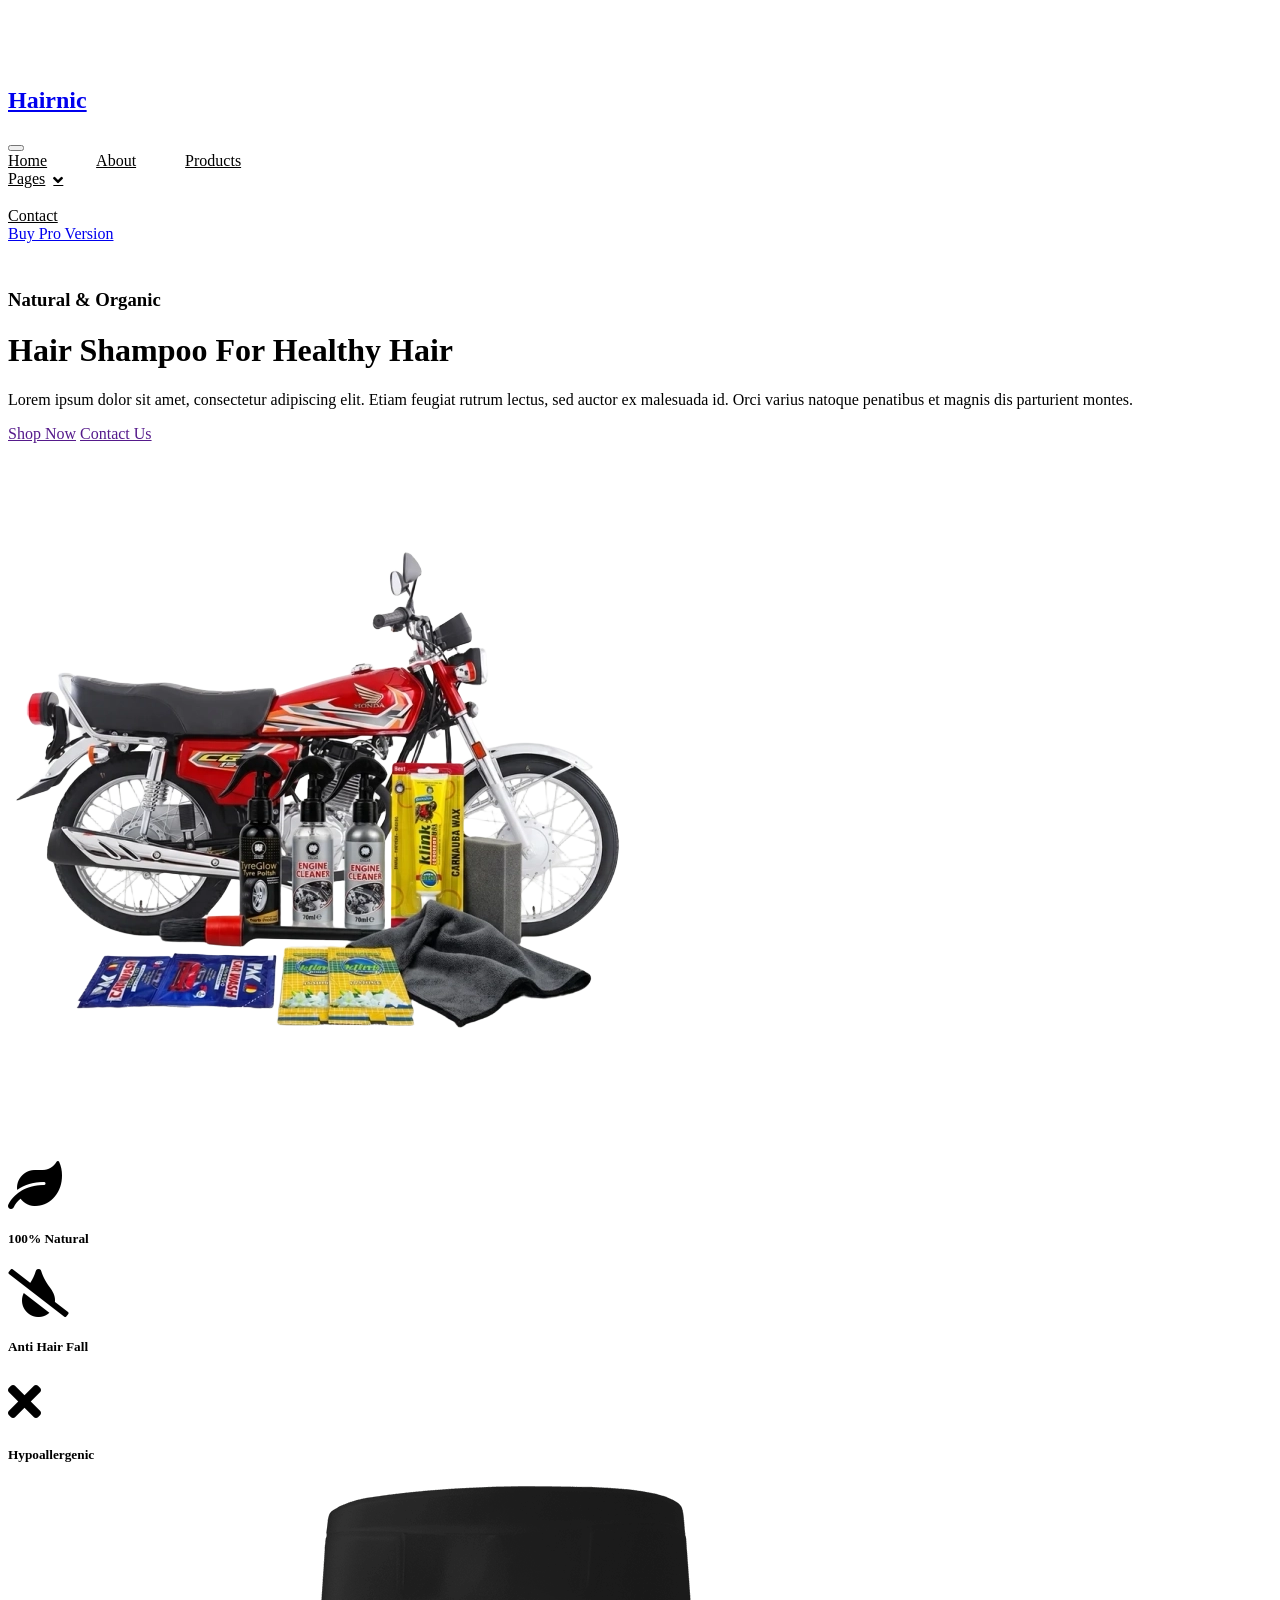
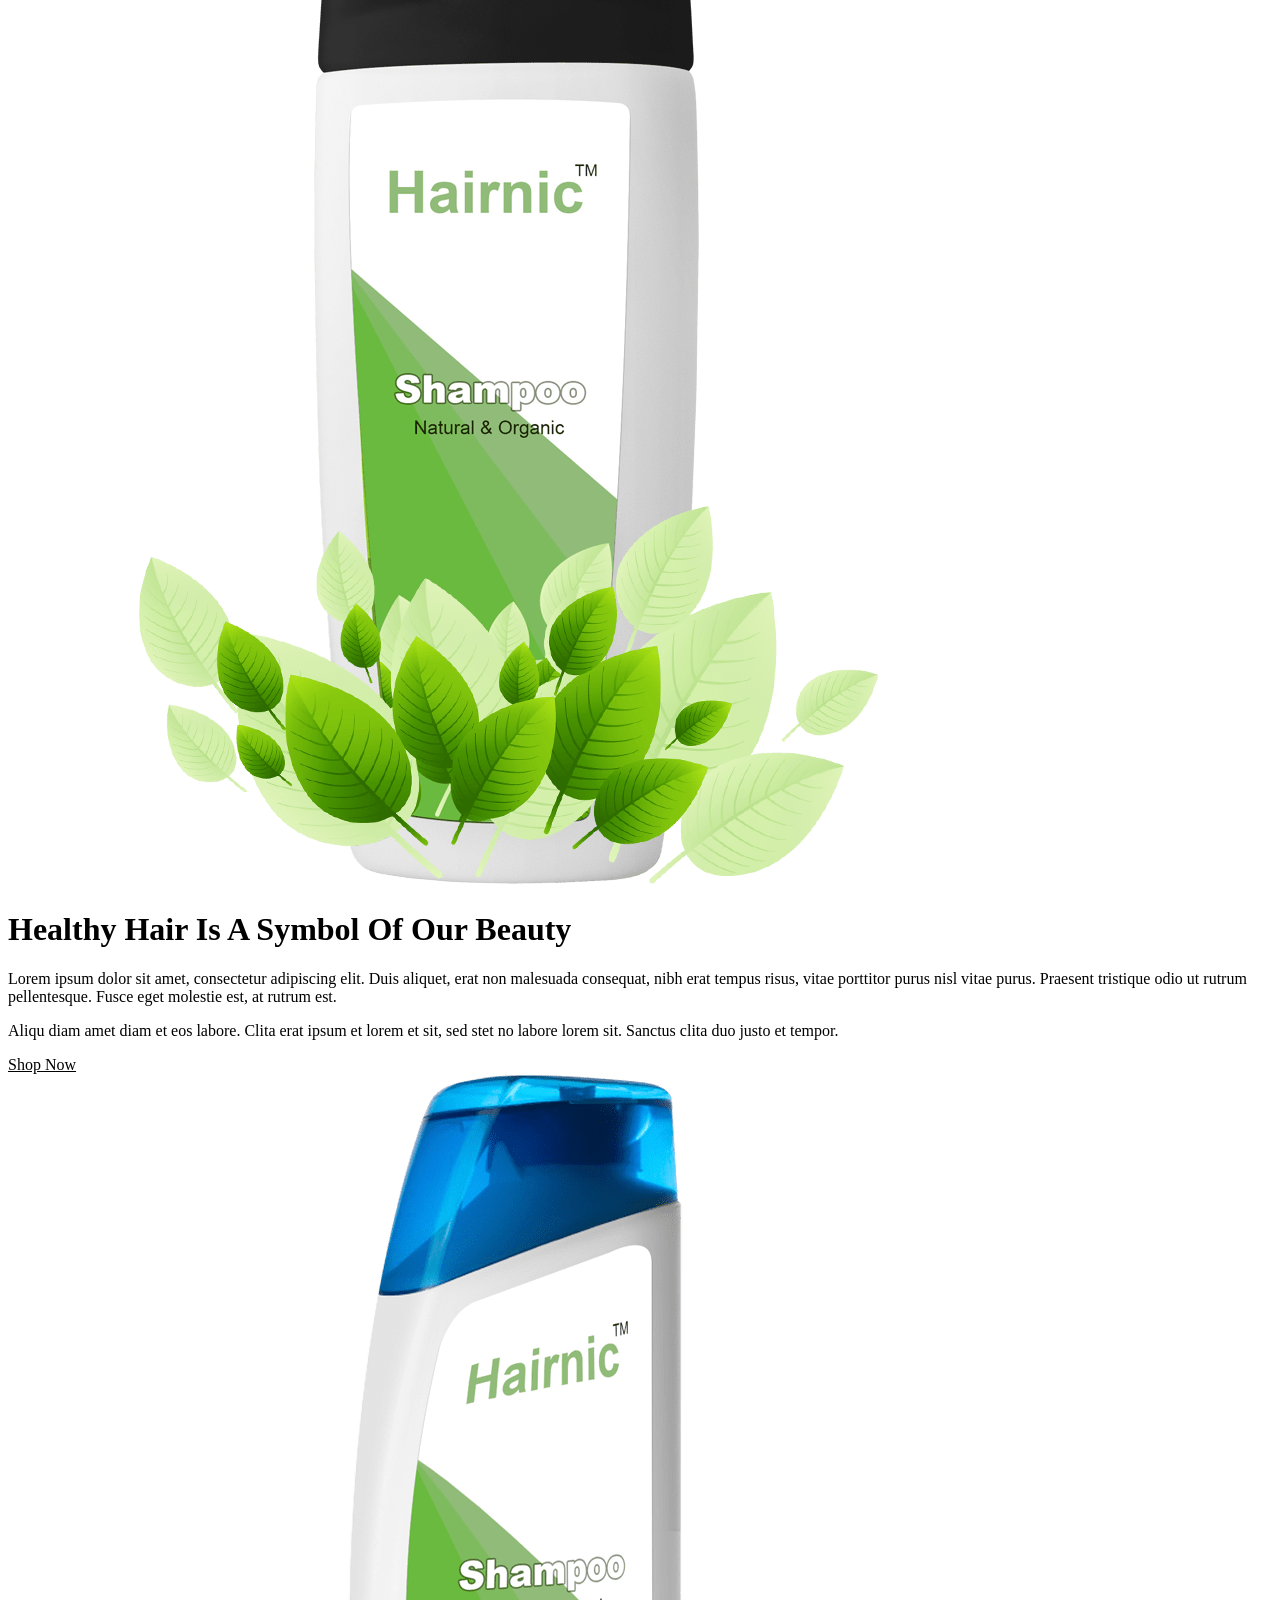
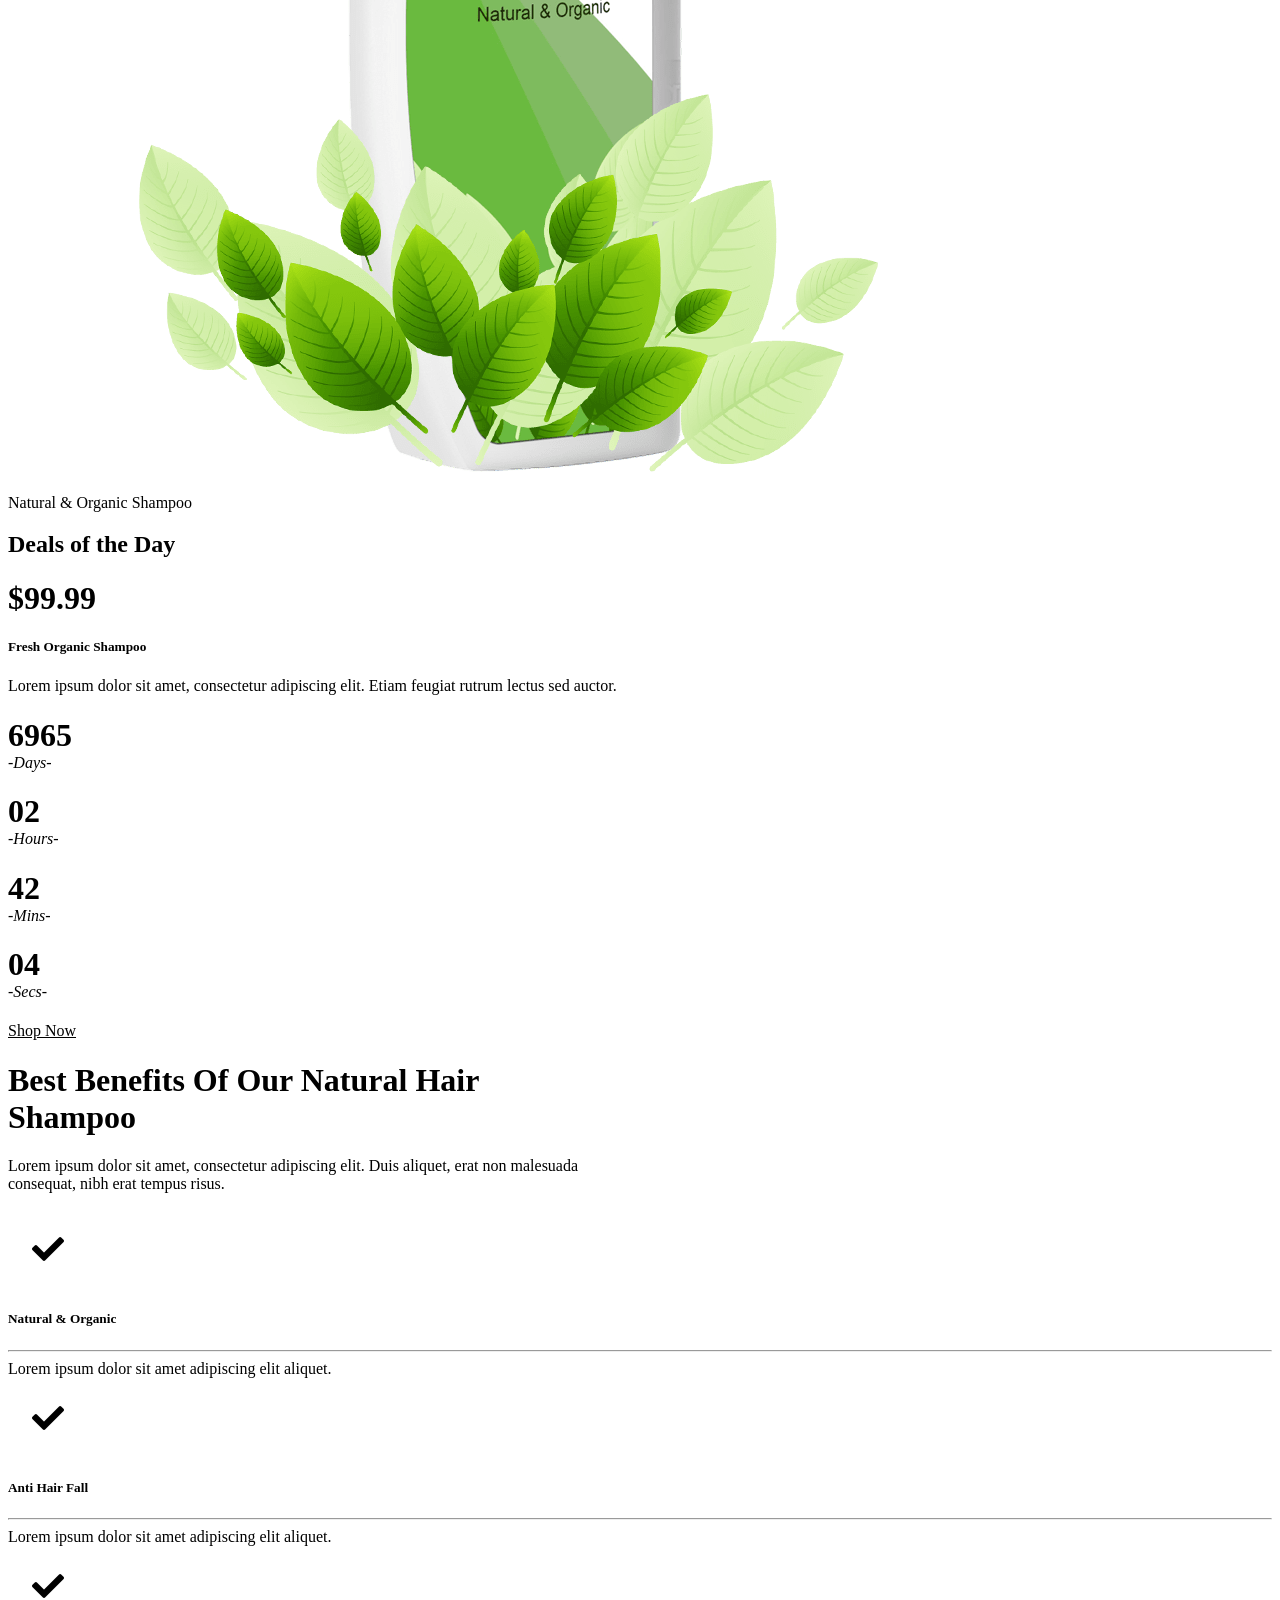
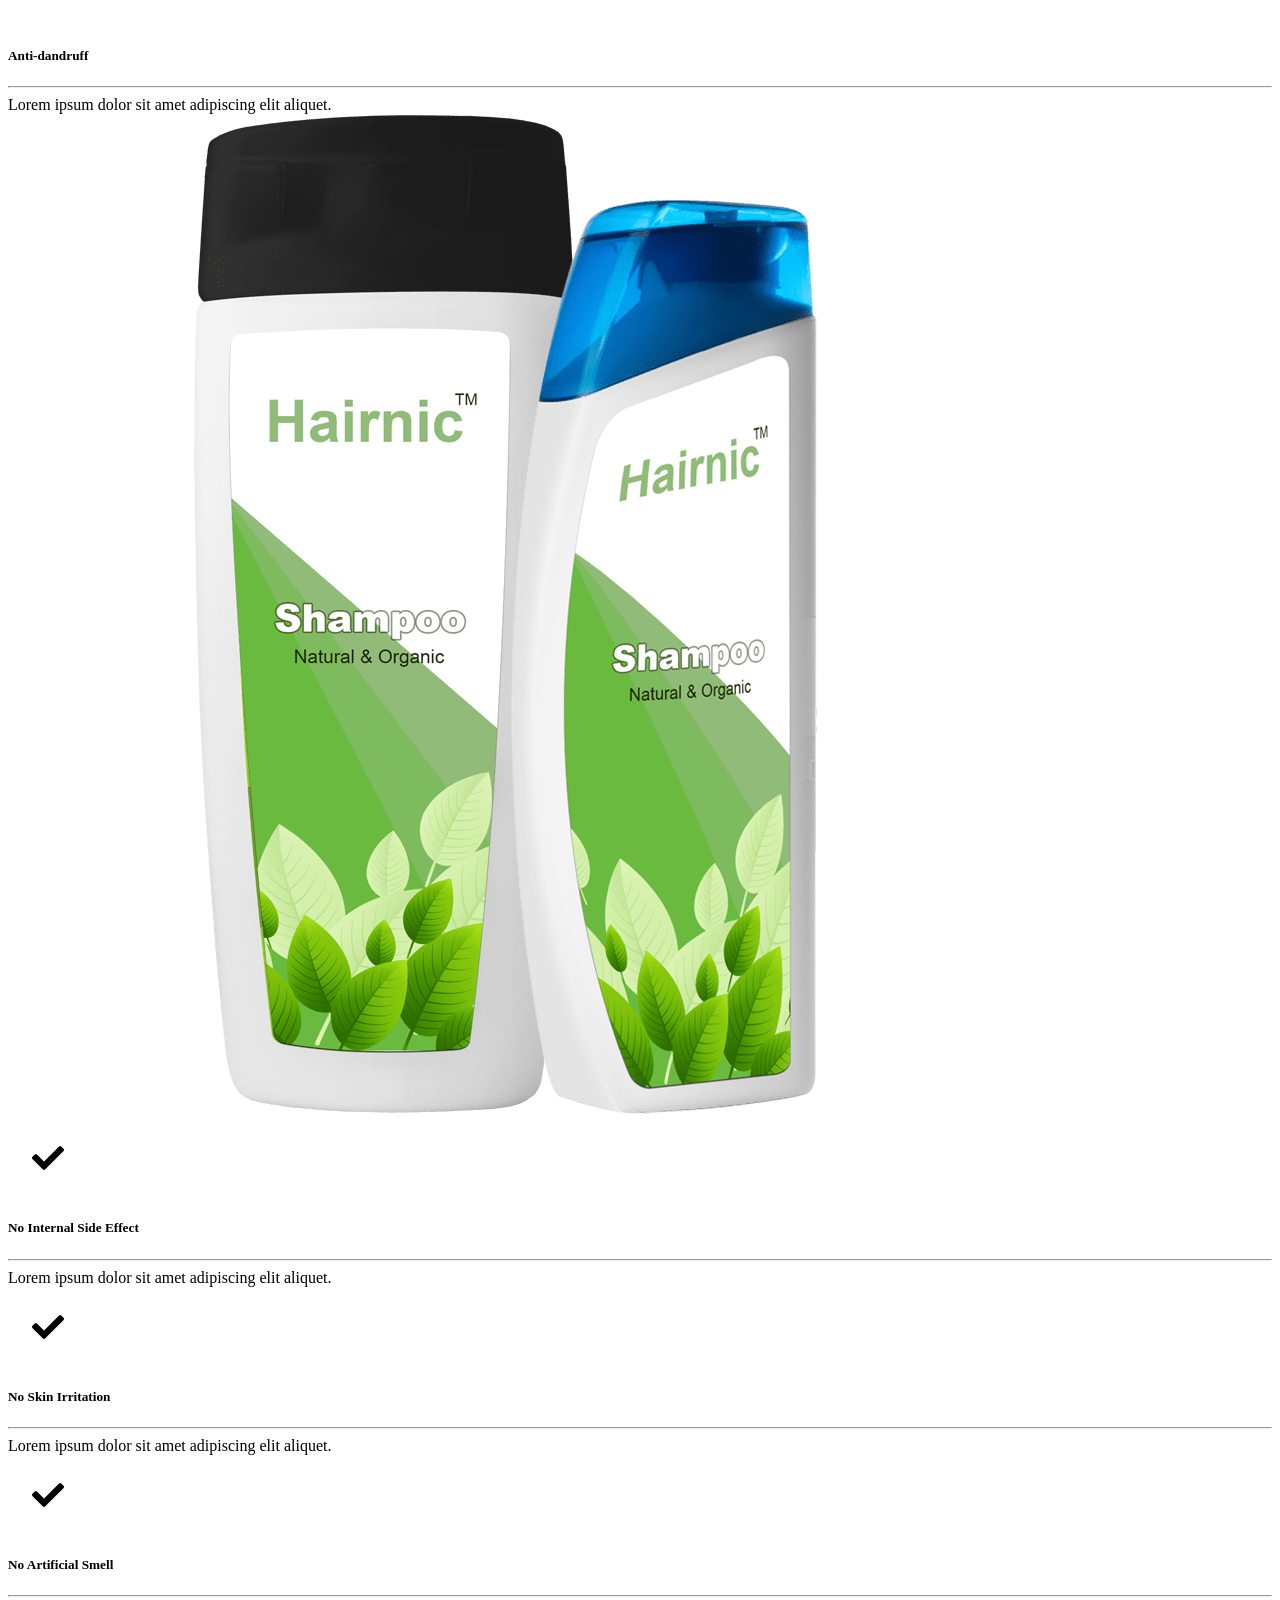
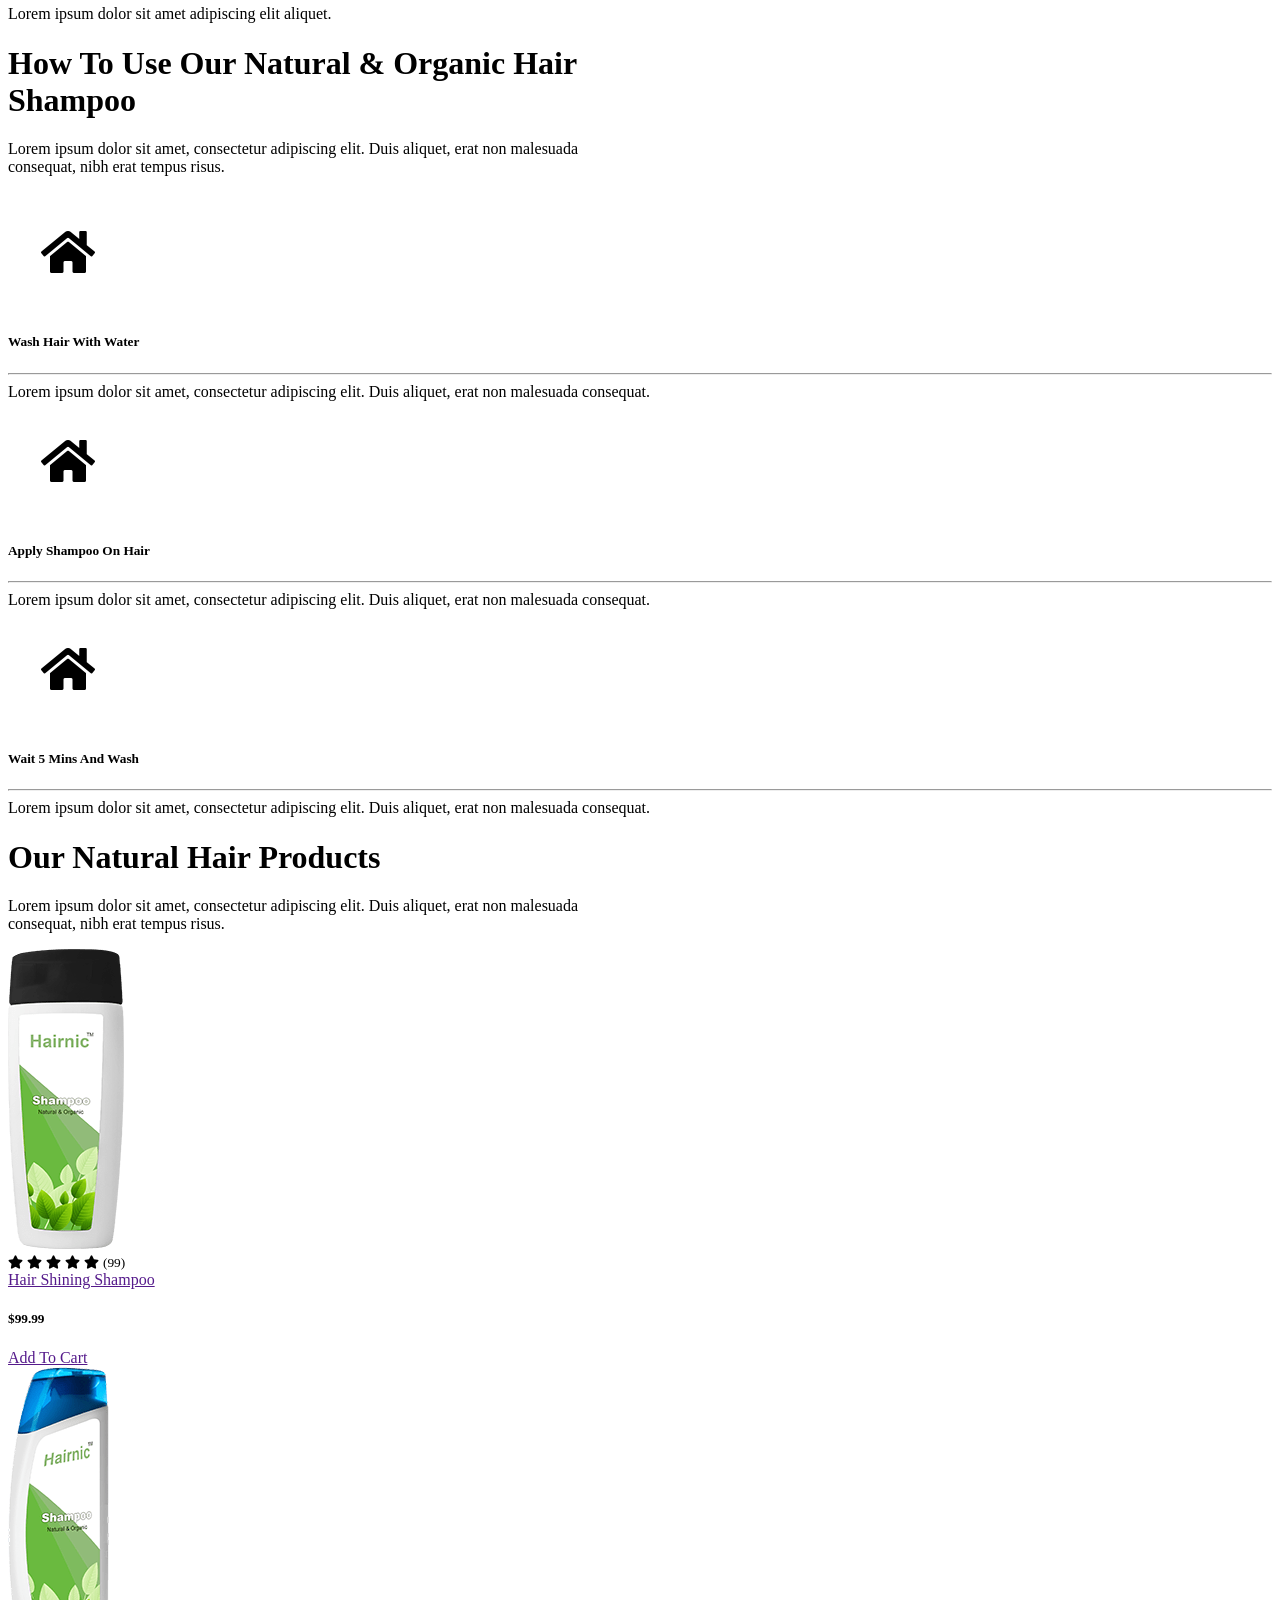
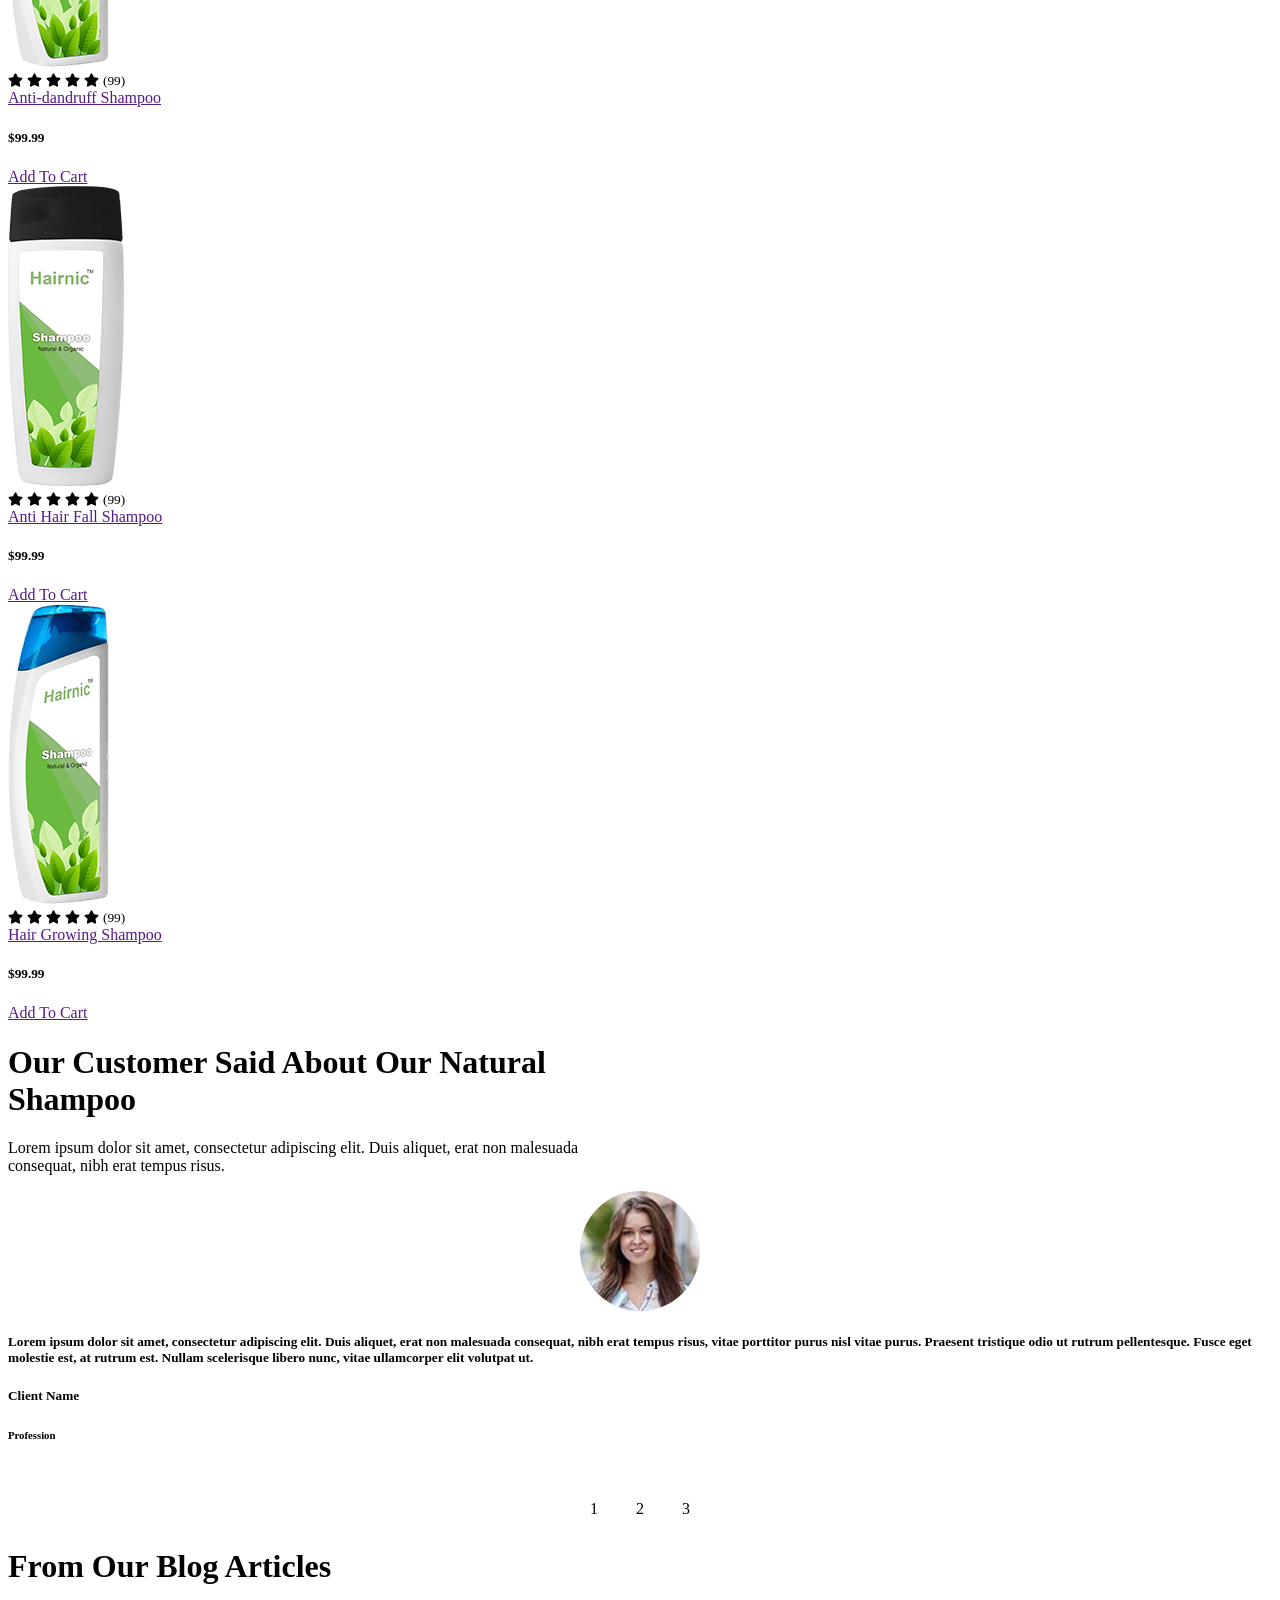
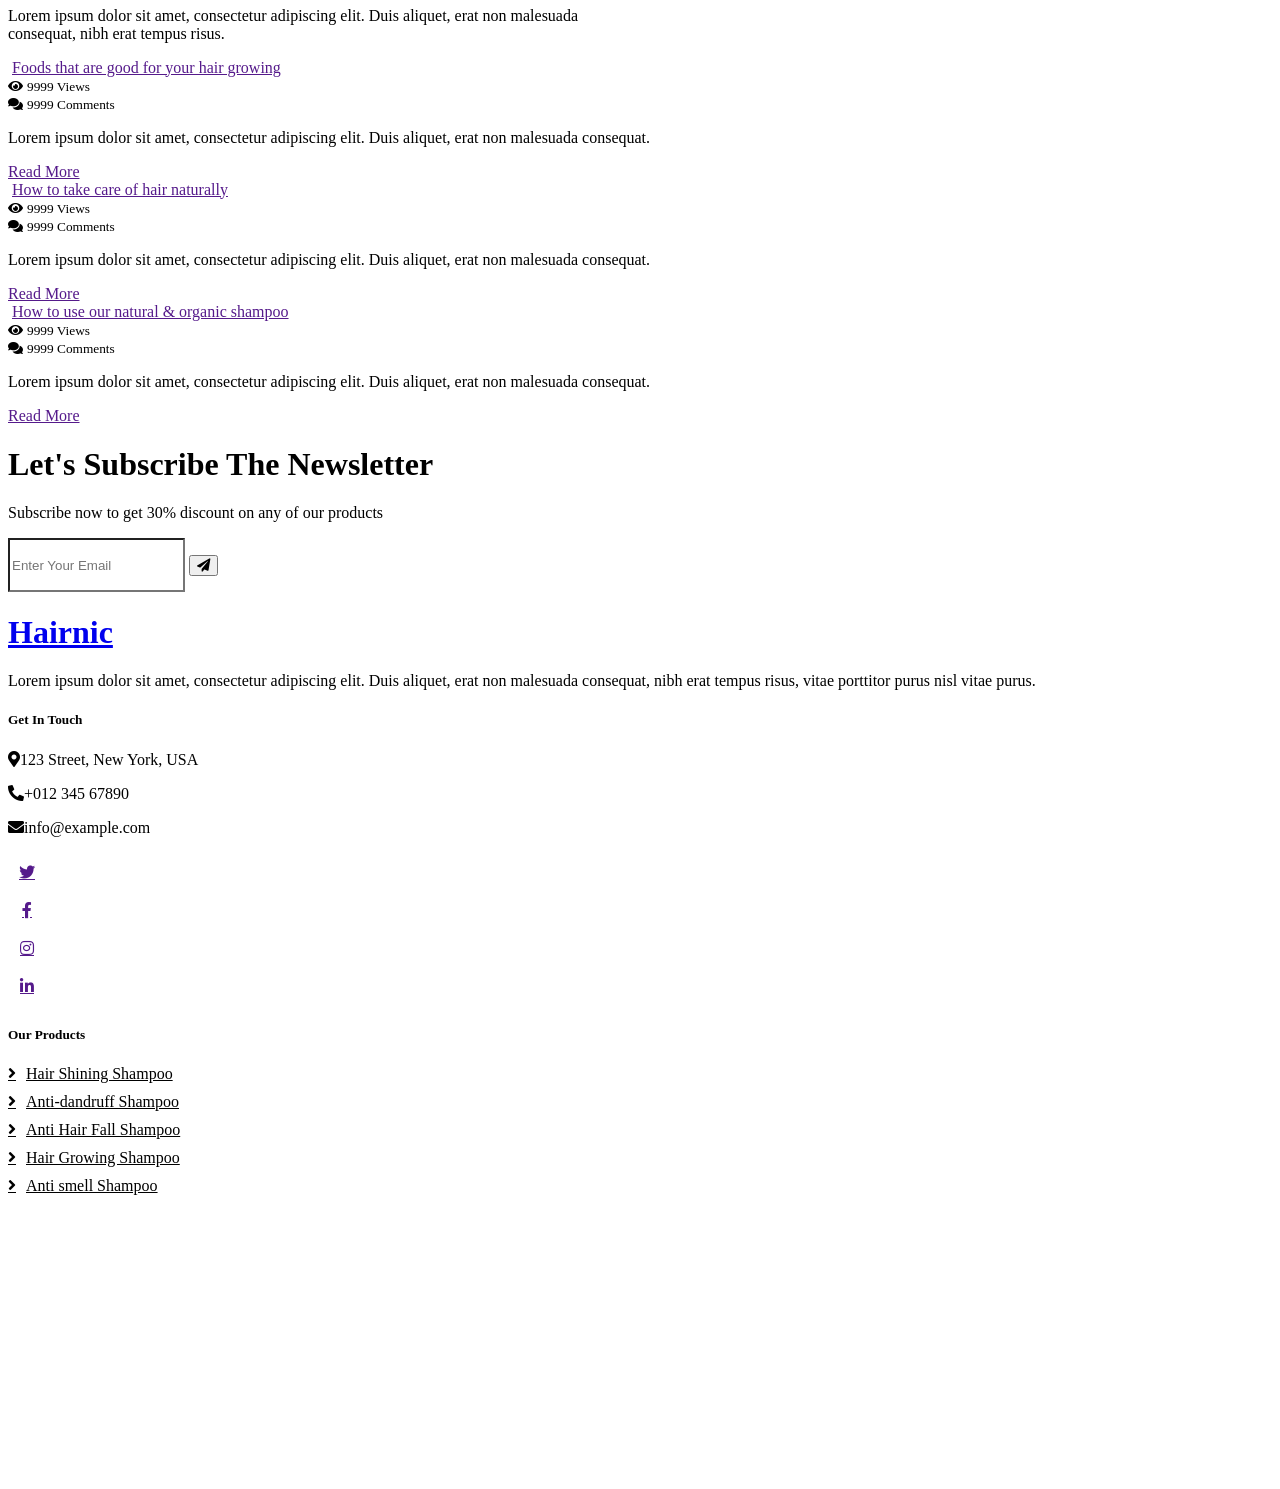
==== index.html @ d6d2d210 "first commit" ====
<!DOCTYPE html>
<html lang="en">

<head>
    <meta charset="utf-8">
    <title>Hairnic - Single Product Website Template</title>
    <meta content="width=device-width, initial-scale=1.0" name="viewport">
    <meta content="" name="keywords">
    <meta content="" name="description">

    <!-- Favicon -->
    <link href="img/favicon.ico" rel="icon">

    <!-- Google Web Fonts -->
    <link rel="preconnect" href="https://fonts.googleapis.com">
    <link rel="preconnect" href="https://fonts.gstatic.com" crossorigin>
    <link
        href="https://fonts.googleapis.com/css2?family=Open+Sans:wght@400;500&family=Poppins:wght@200;600;700&display=swap"
        rel="stylesheet">

    <!-- Icon Font Stylesheet -->
    <link href="https://cdnjs.cloudflare.com/ajax/libs/font-awesome/5.10.0/css/all.min.css" rel="stylesheet">
    <link href="https://cdn.jsdelivr.net/npm/bootstrap-icons@1.4.1/font/bootstrap-icons.css" rel="stylesheet">

    <!-- Libraries Stylesheet -->
    <link href="lib/animate/animate.min.css" rel="stylesheet">
    <link href="lib/owlcarousel/assets/owl.carousel.min.css" rel="stylesheet">

    <!-- Customized Bootstrap Stylesheet -->
    <link href="css/bootstrap.min.css" rel="stylesheet">

    <!-- Template Stylesheet -->
    <link href="css/style.css" rel="stylesheet">
</head>

<body>
    <!-- Spinner Start -->
    <div id="spinner"
        class="show bg-white position-fixed translate-middle w-100 vh-100 top-50 start-50 d-flex align-items-center justify-content-center">
        <div class="spinner-grow text-primary" style="width: 3rem; height: 3rem;" role="status">
            <span class="sr-only">Loading...</span>
        </div>
    </div>
    <!-- Spinner End -->


    <!-- Navbar Start -->
    <div class="container-fluid sticky-top">
        <div class="container">
            <nav class="navbar navbar-expand-lg navbar-light p-0">
                <a href="index.html" class="navbar-brand">
                    <h2 class="text-white">Hairnic</h2>
                </a>
                <button type="button" class="navbar-toggler ms-auto me-0" data-bs-toggle="collapse"
                    data-bs-target="#navbarCollapse">
                    <span class="navbar-toggler-icon"></span>
                </button>
                <div class="collapse navbar-collapse" id="navbarCollapse">
                    <div class="navbar-nav ms-auto">
                        <a href="index.html" class="nav-item nav-link active">Home</a>
                        <a href="about.html" class="nav-item nav-link">About</a>
                        <a href="product.html" class="nav-item nav-link">Products</a>
                        <div class="nav-item dropdown">
                            <a href="#" class="nav-link dropdown-toggle" data-bs-toggle="dropdown">Pages</a>
                            <div class="dropdown-menu bg-light mt-2">
                                <a href="feature.html" class="dropdown-item">Features</a>
                                <a href="how-to-use.html" class="dropdown-item">How To Use</a>
                                <a href="testimonial.html" class="dropdown-item">Testimonial</a>
                                <a href="blog.html" class="dropdown-item">Blog Articles</a>
                                <a href="404.html" class="dropdown-item">404 Page</a>
                            </div>
                        </div>
                        <a href="contact.html" class="nav-item nav-link">Contact</a>
                    </div>
                    <a href="https://htmlcodex.com/downloading/?item=2727" class="btn btn-dark py-2 px-4 d-none d-lg-inline-block">Buy Pro Version</a>
                </div>
            </nav>
        </div>
    </div>
    <!-- Navbar End -->


    <!-- Hero Start -->
    <div class="container-fluid bg-primary hero-header mb-5">
        <div class="container">
            <div class="row g-5 align-items-center">
                <div class="col-lg-6 text-center text-lg-start">
                    <h3 class="fw-light text-white animated slideInRight">Natural & Organic</h3>
                    <h1 class="display-4 text-white animated slideInRight">Hair <span class="fw-light text-dark">Shampoo</span> For Healthy Hair</h1>
                    <p class="text-white mb-4 animated slideInRight">Lorem ipsum dolor sit amet, consectetur adipiscing
                        elit. Etiam feugiat rutrum lectus, sed auctor ex malesuada id. Orci varius natoque penatibus et
                        magnis dis parturient montes.</p>
                    <a href="" class="btn btn-dark py-2 px-4 me-3 animated slideInRight">Shop Now</a>
                    <a href="" class="btn btn-outline-dark py-2 px-4 animated slideInRight">Contact Us</a>
                </div>
                <div class="col-lg-6">
                    <img class="img-fluid animated pulse infinite" src="img/erasebg-transformed.webp" alt="">
                </div>
            </div>
        </div>
    </div>
    <!-- Hero End -->


    <!-- Feature Start -->
    <div class="container-fluid py-5">
        <div class="container">
            <div class="row g-4">
                <div class="col-lg-4 wow fadeIn" data-wow-delay="0.1s">
                    <div class="feature-item position-relative bg-primary text-center p-3">
                        <div class="border py-5 px-3">
                            <i class="fa fa-leaf fa-3x text-dark mb-4"></i>
                            <h5 class="text-white mb-0">100% Natural</h5>
                        </div>
                    </div>
                </div>
                <div class="col-lg-4 wow fadeIn" data-wow-delay="0.3s">
                    <div class="feature-item position-relative bg-primary text-center p-3">
                        <div class="border py-5 px-3">
                            <i class="fa fa-tint-slash fa-3x text-dark mb-4"></i>
                            <h5 class="text-white mb-0">Anti Hair Fall</h5>
                        </div>
                    </div>
                </div>
                <div class="col-lg-4 wow fadeIn" data-wow-delay="0.5s">
                    <div class="feature-item position-relative bg-primary text-center p-3">
                        <div class="border py-5 px-3">
                            <i class="fa fa-times fa-3x text-dark mb-4"></i>
                            <h5 class="text-white mb-0">Hypoallergenic</h5>
                        </div>
                    </div>
                </div>
            </div>
        </div>
    </div>
    <!-- Feature End -->


    <!-- About Start -->
    <div class="container-fluid py-5">
        <div class="container">
            <div class="row g-5 align-items-center">
                <div class="col-lg-6 wow fadeIn" data-wow-delay="0.1s">
                    <img class="img-fluid animated pulse infinite" src="img/shampoo-1.png">
                </div>
                <div class="col-lg-6 wow fadeIn" data-wow-delay="0.5s">
                    <h1 class="text-primary mb-4">Healthy Hair <span class="fw-light text-dark">Is A Symbol Of Our
                            Beauty</span></h1>
                    <p class="mb-4">Lorem ipsum dolor sit amet, consectetur adipiscing elit. Duis aliquet, erat non malesuada consequat, nibh erat tempus risus, vitae porttitor purus nisl vitae purus. Praesent tristique odio ut rutrum pellentesque. Fusce eget molestie est, at rutrum est.</p>
                    <p class="mb-4">Aliqu diam amet diam et eos labore. Clita erat ipsum et lorem et sit, sed stet no
                        labore lorem sit. Sanctus clita duo justo et tempor.</p>
                    <a class="btn btn-primary py-2 px-4" href="">Shop Now</a>
                </div>
            </div>
        </div>
    </div>
    <!-- About End -->


    <!-- Deal Start -->
    <div class="container-fluid deal bg-primary my-5 py-5">
        <div class="container py-5">
            <div class="row g-5 align-items-center">
                <div class="col-lg-6 wow fadeIn" data-wow-delay="0.1s">
                    <img class="img-fluid animated pulse infinite" src="img/shampoo-2.png">
                </div>
                <div class="col-lg-6 wow fadeIn" data-wow-delay="0.5s">
                    <div class="bg-white text-center p-4">
                        <div class="border p-4">
                            <p class="mb-2">Natural & Organic Shampoo</p>
                            <h2 class="fw-bold text-uppercase mb-4">Deals of the Day</h2>
                            <h1 class="display-4 text-primary mb-4">$99.99</h1>
                            <h5>Fresh Organic Shampoo</h5>
                            <p class="mb-4">Lorem ipsum dolor sit amet, consectetur adipiscing
                                elit. Etiam feugiat rutrum lectus sed auctor.</p>
                            <div class="row g-0 cdt mb-4">
                                <div class="col-3">
                                    <h1 class="display-6" id="cdt-days"></h1>
                                </div>
                                <div class="col-3">
                                    <h1 class="display-6" id="cdt-hours"></h1>
                                </div>
                                <div class="col-3">
                                    <h1 class="display-6" id="cdt-minutes"></h1>
                                </div>
                                <div class="col-3">
                                    <h1 class="display-6" id="cdt-seconds"></h1>
                                </div>
                            </div>
                            <a class="btn btn-primary py-2 px-4" href="">Shop Now</a>
                        </div>
                    </div>
                </div>
            </div>
        </div>
    </div>
    <!-- Deal End -->


    <!-- Feature Start -->
    <div class="container-fluid py-5">
        <div class="container">
            <div class="mx-auto text-center wow fadeIn" data-wow-delay="0.1s" style="max-width: 600px;">
                <h1 class="text-primary mb-3"><span class="fw-light text-dark">Best Benefits Of Our</span> Natural Hair
                    Shampoo</h1>
                <p class="mb-5">Lorem ipsum dolor sit amet, consectetur adipiscing elit. Duis aliquet, erat non malesuada consequat, nibh erat tempus risus.</p>
            </div>
            <div class="row g-4 align-items-center">
                <div class="col-lg-4 wow fadeIn" data-wow-delay="0.3s">
                    <div class="row g-5">
                        <div class="col-12 d-flex">
                            <div class="btn-square rounded-circle border flex-shrink-0"
                                style="width: 80px; height: 80px;">
                                <i class="fa fa-check fa-2x text-primary"></i>
                            </div>
                            <div class="ps-3">
                                <h5>Natural & Organic</h5>
                                <hr class="w-25 bg-primary my-2">
                                <span>Lorem ipsum dolor sit amet adipiscing elit aliquet.</span>
                            </div>
                        </div>
                        <div class="col-12 d-flex">
                            <div class="btn-square rounded-circle border flex-shrink-0"
                                style="width: 80px; height: 80px;">
                                <i class="fa fa-check fa-2x text-primary"></i>
                            </div>
                            <div class="ps-3">
                                <h5>Anti Hair Fall</h5>
                                <hr class="w-25 bg-primary my-2">
                                <span>Lorem ipsum dolor sit amet adipiscing elit aliquet.</span>
                            </div>
                        </div>
                        <div class="col-12 d-flex">
                            <div class="btn-square rounded-circle border flex-shrink-0"
                                style="width: 80px; height: 80px;">
                                <i class="fa fa-check fa-2x text-primary"></i>
                            </div>
                            <div class="ps-3">
                                <h5>Anti-dandruff</h5>
                                <hr class="w-25 bg-primary my-2">
                                <span>Lorem ipsum dolor sit amet adipiscing elit aliquet.</span>
                            </div>
                        </div>
                    </div>
                </div>
                <div class="col-lg-4 wow fadeIn" data-wow-delay="0.1s">
                    <img class="img-fluid animated pulse infinite" src="img/shampoo.png">
                </div>
                <div class="col-lg-4 wow fadeIn" data-wow-delay="0.5s">
                    <div class="row g-5">
                        <div class="col-12 d-flex">
                            <div class="btn-square rounded-circle border flex-shrink-0"
                                style="width: 80px; height: 80px;">
                                <i class="fa fa-check fa-2x text-primary"></i>
                            </div>
                            <div class="ps-3">
                                <h5>No Internal Side Effect</h5>
                                <hr class="w-25 bg-primary my-2">
                                <span>Lorem ipsum dolor sit amet adipiscing elit aliquet.</span>
                            </div>
                        </div>
                        <div class="col-12 d-flex">
                            <div class="btn-square rounded-circle border flex-shrink-0"
                                style="width: 80px; height: 80px;">
                                <i class="fa fa-check fa-2x text-primary"></i>
                            </div>
                            <div class="ps-3">
                                <h5>No Skin Irritation</h5>
                                <hr class="w-25 bg-primary my-2">
                                <span>Lorem ipsum dolor sit amet adipiscing elit aliquet.</span>
                            </div>
                        </div>
                        <div class="col-12 d-flex">
                            <div class="btn-square rounded-circle border flex-shrink-0"
                                style="width: 80px; height: 80px;">
                                <i class="fa fa-check fa-2x text-primary"></i>
                            </div>
                            <div class="ps-3">
                                <h5>No Artificial Smell</h5>
                                <hr class="w-25 bg-primary my-2">
                                <span>Lorem ipsum dolor sit amet adipiscing elit aliquet.</span>
                            </div>
                        </div>
                    </div>
                </div>
            </div>
        </div>
    </div>
    <!-- Feature End -->


    <!-- How To Use Start -->
    <div class="container-fluid how-to-use bg-primary my-5 py-5">
        <div class="container text-white py-5">
            <div class="mx-auto text-center wow fadeIn" data-wow-delay="0.1s" style="max-width: 600px;">
                <h1 class="text-white mb-3"><span class="fw-light text-dark">How To Use Our</span> Natural & Organic
                    <span class="fw-light text-dark">Hair Shampoo</span></h1>
                <p class="mb-5">Lorem ipsum dolor sit amet, consectetur adipiscing elit. Duis aliquet, erat non malesuada consequat, nibh erat tempus risus.</p>
            </div>
            <div class="row g-5">
                <div class="col-lg-4 text-center wow fadeIn" data-wow-delay="0.1s">
                    <div class="btn-square rounded-circle border mx-auto mb-4" style="width: 120px; height: 120px;">
                        <i class="fa fa-home fa-3x text-dark"></i>
                    </div>
                    <h5 class="text-white">Wash Hair With Water</h5>
                    <hr class="w-25 bg-light my-2 mx-auto">
                    <span>Lorem ipsum dolor sit amet, consectetur adipiscing elit. Duis aliquet, erat non malesuada consequat.</span>
                </div>
                <div class="col-lg-4 text-center wow fadeIn" data-wow-delay="0.3s">
                    <div class="btn-square rounded-circle border mx-auto mb-4" style="width: 120px; height: 120px;">
                        <i class="fa fa-home fa-3x text-dark"></i>
                    </div>
                    <h5 class="text-white">Apply Shampoo On Hair</h5>
                    <hr class="w-25 bg-light my-2 mx-auto">
                    <span>Lorem ipsum dolor sit amet, consectetur adipiscing elit. Duis aliquet, erat non malesuada consequat.</span>
                </div>
                <div class="col-lg-4 text-center wow fadeIn" data-wow-delay="0.5s">
                    <div class="btn-square rounded-circle border mx-auto mb-4" style="width: 120px; height: 120px;">
                        <i class="fa fa-home fa-3x text-dark"></i>
                    </div>
                    <h5 class="text-white">Wait 5 Mins And Wash</h5>
                    <hr class="w-25 bg-light my-2 mx-auto">
                    <span>Lorem ipsum dolor sit amet, consectetur adipiscing elit. Duis aliquet, erat non malesuada consequat.</span>
                </div>
            </div>
        </div>
    </div>
    <!-- How To Use End -->


    <!-- Product Start -->
    <div class="container-fluid py-5">
        <div class="container">
            <div class="mx-auto text-center wow fadeIn" data-wow-delay="0.1s" style="max-width: 600px;">
                <h1 class="text-primary mb-3"><span class="fw-light text-dark">Our Natural</span> Hair Products</h1>
                <p class="mb-5">Lorem ipsum dolor sit amet, consectetur adipiscing elit. Duis aliquet, erat non malesuada consequat, nibh erat tempus risus.</p>
            </div>
            <div class="row g-4">
                <div class="col-md-6 col-lg-3 wow fadeIn" data-wow-delay="0.1s">
                    <div class="product-item text-center border h-100 p-4">
                        <img class="img-fluid mb-4" src="img/product-1.png" alt="">
                        <div class="mb-2">
                            <small class="fa fa-star text-primary"></small>
                            <small class="fa fa-star text-primary"></small>
                            <small class="fa fa-star text-primary"></small>
                            <small class="fa fa-star text-primary"></small>
                            <small class="fa fa-star text-primary"></small>
                            <small>(99)</small>
                        </div>
                        <a href="" class="h6 d-inline-block mb-2">Hair Shining Shampoo</a>
                        <h5 class="text-primary mb-3">$99.99</h5>
                        <a href="" class="btn btn-outline-primary px-3">Add To Cart</a>
                    </div>
                </div>
                <div class="col-md-6 col-lg-3 wow fadeIn" data-wow-delay="0.3s">
                    <div class="product-item text-center border h-100 p-4">
                        <img class="img-fluid mb-4" src="img/product-2.png" alt="">
                        <div class="mb-2">
                            <small class="fa fa-star text-primary"></small>
                            <small class="fa fa-star text-primary"></small>
                            <small class="fa fa-star text-primary"></small>
                            <small class="fa fa-star text-primary"></small>
                            <small class="fa fa-star text-primary"></small>
                            <small>(99)</small>
                        </div>
                        <a href="" class="h6 d-inline-block mb-2">Anti-dandruff Shampoo</a>
                        <h5 class="text-primary mb-3">$99.99</h5>
                        <a href="" class="btn btn-outline-primary px-3">Add To Cart</a>
                    </div>
                </div>
                <div class="col-md-6 col-lg-3 wow fadeIn" data-wow-delay="0.5s">
                    <div class="product-item text-center border h-100 p-4">
                        <img class="img-fluid mb-4" src="img/product-1.png" alt="">
                        <div class="mb-2">
                            <small class="fa fa-star text-primary"></small>
                            <small class="fa fa-star text-primary"></small>
                            <small class="fa fa-star text-primary"></small>
                            <small class="fa fa-star text-primary"></small>
                            <small class="fa fa-star text-primary"></small>
                            <small>(99)</small>
                        </div>
                        <a href="" class="h6 d-inline-block mb-2">Anti Hair Fall Shampoo</a>
                        <h5 class="text-primary mb-3">$99.99</h5>
                        <a href="" class="btn btn-outline-primary px-3">Add To Cart</a>
                    </div>
                </div>
                <div class="col-md-6 col-lg-3 wow fadeIn" data-wow-delay="0.7s">
                    <div class="product-item text-center border h-100 p-4">
                        <img class="img-fluid mb-4" src="img/product-2.png" alt="">
                        <div class="mb-2">
                            <small class="fa fa-star text-primary"></small>
                            <small class="fa fa-star text-primary"></small>
                            <small class="fa fa-star text-primary"></small>
                            <small class="fa fa-star text-primary"></small>
                            <small class="fa fa-star text-primary"></small>
                            <small>(99)</small>
                        </div>
                        <a href="" class="h6 d-inline-block mb-2">Hair Growing Shampoo</a>
                        <h5 class="text-primary mb-3">$99.99</h5>
                        <a href="" class="btn btn-outline-primary px-3">Add To Cart</a>
                    </div>
                </div>
            </div>
        </div>
    </div>
    <!-- Product End -->


    <!-- Testimonial Start -->
    <div class="container-fluid testimonial bg-primary my-5 py-5">
        <div class="container text-white py-5">
            <div class="mx-auto text-center wow fadeIn" data-wow-delay="0.1s" style="max-width: 600px;">
                <h1 class="text-white mb-3">Our Customer Said <span class="fw-light text-dark">About Our Natural Shampoo</span></h1>
                <p class="mb-5">Lorem ipsum dolor sit amet, consectetur adipiscing elit. Duis aliquet, erat non malesuada consequat, nibh erat tempus risus.</p>
            </div>
            <div class="row justify-content-center">
                <div class="col-lg-8">
                    <div class="owl-carousel testimonial-carousel wow fadeIn" data-wow-delay="0.1s">
                        <div class="testimonial-item text-center" data-dot="1">
                            <img class="img-fluid border p-2" src="img/testimonial-1.jpg" alt="">
                            <h5 class="fw-light lh-base text-white">Lorem ipsum dolor sit amet, consectetur adipiscing elit. Duis aliquet, erat non malesuada consequat, nibh erat tempus risus, vitae porttitor purus nisl vitae purus. Praesent tristique odio ut rutrum pellentesque. Fusce eget molestie est, at rutrum est. Nullam scelerisque libero nunc, vitae ullamcorper elit volutpat ut.</h5>
                            <h5 class="mb-1">Client Name</h5>
                            <h6 class="fw-light text-white fst-italic mb-0">Profession</h6>
                        </div>
                        <div class="testimonial-item text-center" data-dot="2">
                            <img class="img-fluid border p-2" src="img/testimonial-2.jpg" alt="">
                            <h5 class="fw-light lh-base text-white">Lorem ipsum dolor sit amet, consectetur adipiscing elit. Duis aliquet, erat non malesuada consequat, nibh erat tempus risus, vitae porttitor purus nisl vitae purus. Praesent tristique odio ut rutrum pellentesque. Fusce eget molestie est, at rutrum est. Nullam scelerisque libero nunc, vitae ullamcorper elit volutpat ut.</h5>
                            <h5 class="mb-1">Client Name</h5>
                            <h6 class="fw-light text-white fst-italic mb-0">Profession</h6>
                        </div>
                        <div class="testimonial-item text-center" data-dot="3">
                            <img class="img-fluid border p-2" src="img/testimonial-3.jpg" alt="">
                            <h5 class="fw-light lh-base text-white">Lorem ipsum dolor sit amet, consectetur adipiscing elit. Duis aliquet, erat non malesuada consequat, nibh erat tempus risus, vitae porttitor purus nisl vitae purus. Praesent tristique odio ut rutrum pellentesque. Fusce eget molestie est, at rutrum est. Nullam scelerisque libero nunc, vitae ullamcorper elit volutpat ut.</h5>
                            <h5 class="mb-1">Client Name</h5>
                            <h6 class="fw-light text-white fst-italic mb-0">Profession</h6>
                        </div>
                    </div>
                </div>
            </div>
        </div>
    </div>
    <!-- Testimonial End -->


    <!-- Blog Start -->
    <div class="container-fluid py-5">
        <div class="container">
            <div class="mx-auto text-center wow fadeIn" data-wow-delay="0.1s" style="max-width: 600px;">
                <h1 class="text-primary mb-3"><span class="fw-light text-dark">From Our</span> Blog Articles</h1>
                <p class="mb-5">Lorem ipsum dolor sit amet, consectetur adipiscing elit. Duis aliquet, erat non malesuada consequat, nibh erat tempus risus.</p>
            </div>
            <div class="row g-4">
                <div class="col-md-6 col-lg-4 wow fadeIn" data-wow-delay="0.1s">
                    <div class="blog-item border h-100 p-4">
                        <img class="img-fluid mb-4" src="img/blog-1.jpg" alt="">
                        <a href="" class="h5 lh-base d-inline-block">Foods that are good for your hair growing</a>
                        <div class="d-flex text-black-50 mb-2">
                            <div class="pe-3">
                                <small class="fa fa-eye me-1"></small>
                                <small>9999 Views</small>
                            </div>
                            <div class="pe-3">
                                <small class="fa fa-comments me-1"></small>
                                <small>9999 Comments</small>
                            </div>
                        </div>
                        <p class="mb-4">Lorem ipsum dolor sit amet, consectetur adipiscing elit. Duis aliquet, erat non malesuada consequat.</p>
                        <a href="" class="btn btn-outline-primary px-3">Read More</a>
                    </div>
                </div>
                <div class="col-md-6 col-lg-4 wow fadeIn" data-wow-delay="0.3s">
                    <div class="blog-item border h-100 p-4">
                        <img class="img-fluid mb-4" src="img/blog-2.jpg" alt="">
                        <a href="" class="h5 lh-base d-inline-block">How to take care of hair naturally</a>
                        <div class="d-flex text-black-50 mb-2">
                            <div class="pe-3">
                                <small class="fa fa-eye me-1"></small>
                                <small>9999 Views</small>
                            </div>
                            <div class="pe-3">
                                <small class="fa fa-comments me-1"></small>
                                <small>9999 Comments</small>
                            </div>
                        </div>
                        <p class="mb-4">Lorem ipsum dolor sit amet, consectetur adipiscing elit. Duis aliquet, erat non malesuada consequat.</p>
                        <a href="" class="btn btn-outline-primary px-3">Read More</a>
                    </div>
                </div>
                <div class="col-md-6 col-lg-4 wow fadeIn" data-wow-delay="0.5s">
                    <div class="blog-item border h-100 p-4">
                        <img class="img-fluid mb-4" src="img/blog-3.jpg" alt="">
                        <a href="" class="h5 lh-base d-inline-block">How to use our natural & organic shampoo</a>
                        <div class="d-flex text-black-50 mb-2">
                            <div class="pe-3">
                                <small class="fa fa-eye me-1"></small>
                                <small>9999 Views</small>
                            </div>
                            <div class="pe-3">
                                <small class="fa fa-comments me-1"></small>
                                <small>9999 Comments</small>
                            </div>
                        </div>
                        <p class="mb-4">Lorem ipsum dolor sit amet, consectetur adipiscing elit. Duis aliquet, erat non malesuada consequat.</p>
                        <a href="" class="btn btn-outline-primary px-3">Read More</a>
                    </div>
                </div>
            </div>
        </div>
    </div>
    <!-- Blog End -->


    <!-- Newsletter Start -->
    <div class="container-fluid newsletter bg-primary py-5 my-5">
        <div class="container py-5">
            <div class="mx-auto text-center wow fadeIn" data-wow-delay="0.1s" style="max-width: 600px;">
                <h1 class="text-white mb-3"><span class="fw-light text-dark">Let's Subscribe</span> The Newsletter</h1>
                <p class="text-white mb-4">Subscribe now to get 30% discount on any of our products</p>
            </div>
            <div class="row justify-content-center">
                <div class="col-md-7 wow fadeIn" data-wow-delay="0.5s">
                    <div class="position-relative w-100 mt-3 mb-2">
                        <input class="form-control w-100 py-4 ps-4 pe-5" type="text" placeholder="Enter Your Email"
                            style="height: 48px;">
                        <button type="button" class="btn shadow-none position-absolute top-0 end-0 mt-1 me-2"><i
                                class="fa fa-paper-plane text-white fs-4"></i></button>
                    </div>
                </div>
            </div>
        </div>
    </div>
    <!-- Newsletter End -->


    <!-- Footer Start -->
    <div class="container-fluid bg-white footer">
        <div class="container py-5">
            <div class="row g-5">
                <div class="col-md-6 col-lg-3 wow fadeIn" data-wow-delay="0.1s">
                    <a href="index.html" class="d-inline-block mb-3">
                        <h1 class="text-primary">Hairnic</h1>
                    </a>
                    <p class="mb-0">Lorem ipsum dolor sit amet, consectetur adipiscing elit. Duis aliquet, erat non malesuada consequat, nibh erat tempus risus, vitae porttitor purus nisl vitae purus.</p>
                </div>
                <div class="col-md-6 col-lg-3 wow fadeIn" data-wow-delay="0.3s">
                    <h5 class="mb-4">Get In Touch</h5>
                    <p><i class="fa fa-map-marker-alt me-3"></i>123 Street, New York, USA</p>
                    <p><i class="fa fa-phone-alt me-3"></i>+012 345 67890</p>
                    <p><i class="fa fa-envelope me-3"></i>info@example.com</p>
                    <div class="d-flex pt-2">
                        <a class="btn btn-square btn-outline-primary me-1" href=""><i class="fab fa-twitter"></i></a>
                        <a class="btn btn-square btn-outline-primary me-1" href=""><i class="fab fa-facebook-f"></i></a>
                        <a class="btn btn-square btn-outline-primary me-1" href=""><i class="fab fa-instagram"></i></a>
                        <a class="btn btn-square btn-outline-primary me-1" href=""><i
                                class="fab fa-linkedin-in"></i></a>
                    </div>
                </div>
                <div class="col-md-6 col-lg-3 wow fadeIn" data-wow-delay="0.5s">
                    <h5 class="mb-4">Our Products</h5>
                    <a class="btn btn-link" href="">Hair Shining Shampoo</a>
                    <a class="btn btn-link" href="">Anti-dandruff Shampoo</a>
                    <a class="btn btn-link" href="">Anti Hair Fall Shampoo</a>
                    <a class="btn btn-link" href="">Hair Growing Shampoo</a>
                    <a class="btn btn-link" href="">Anti smell Shampoo</a>
                </div>
                <div class="col-md-6 col-lg-3 wow fadeIn" data-wow-delay="0.7s">
                    <h5 class="mb-4">Popular Link</h5>
                    <a class="btn btn-link" href="">About Us</a>
                    <a class="btn btn-link" href="">Contact Us</a>
                    <a class="btn btn-link" href="">Privacy Policy</a>
                    <a class="btn btn-link" href="">Terms & Condition</a>
                    <a class="btn btn-link" href="">Career</a>
                </div>
            </div>
        </div>
        <div class="container wow fadeIn" data-wow-delay="0.1s">
            <div class="copyright">
                <div class="row">
                    <div class="col-md-6 text-center text-md-start mb-3 mb-md-0">
                        &copy; <a class="border-bottom" href="#">Your Site Name</a>, All Right Reserved.

                        <!--/*** The author’s attribution link must remain intact in the template. ***/-->
                        <!--/*** If you wish to remove this credit link, please purchase the Pro Version . ***/-->
                        Designed By <a class="border-bottom" href="https://htmlcodex.com">HTML Codex</a>
                    </div>
                    <div class="col-md-6 text-center text-md-end">
                        <div class="footer-menu">
                            <a href="">Home</a>
                            <a href="">Cookies</a>
                            <a href="">Help</a>
                            <a href="">FAQs</a>
                        </div>
                    </div>
                </div>
            </div>
        </div>
    </div>
    <!-- Footer End -->


    <!-- Back to Top -->
    <a href="#" class="btn btn-lg btn-primary btn-lg-square back-to-top"><i class="bi bi-arrow-up"></i></a>


    <!-- JavaScript Libraries -->
    <script src="https://ajax.googleapis.com/ajax/libs/jquery/3.6.1/jquery.min.js"></script>
    <script src="https://cdn.jsdelivr.net/npm/bootstrap@5.0.0/dist/js/bootstrap.bundle.min.js"></script>
    <script src="lib/wow/wow.min.js"></script>
    <script src="lib/easing/easing.min.js"></script>
    <script src="lib/waypoints/waypoints.min.js"></script>
    <script src="lib/owlcarousel/owl.carousel.min.js"></script>

    <!-- Template Javascript -->
    <script src="js/main.js"></script>
</body>

</html>
---- css/style.css ----
/********** Template CSS **********/
/*** Spinner ***/
#spinner {
    opacity: 0;
    visibility: hidden;
    transition: opacity .5s ease-out, visibility 0s linear .5s;
    z-index: 99999;
}

#spinner.show {
    transition: opacity .5s ease-out, visibility 0s linear 0s;
    visibility: visible;
    opacity: 1;
}

.back-to-top {
    position: fixed;
    display: none;
    right: 45px;
    bottom: 45px;
    z-index: 99;
}

img.animated.pulse {
    animation-duration: 5s;
}

/*** Button ***/
.btn {
    font-weight: 500;
    transition: .5s;
}

.btn.btn-primary {
    color: var(--bs-white);
}

.btn-square {
    width: 38px;
    height: 38px;
}

.btn-sm-square {
    width: 32px;
    height: 32px;
}

.btn-lg-square {
    width: 48px;
    height: 48px;
}

.btn-square,
.btn-sm-square,
.btn-lg-square {
    padding: 0;
    display: flex;
    align-items: center;
    justify-content: center;
    font-weight: normal;
    border-radius: 50px;
}


/*** Navbar ***/
.sticky-top {
    top: -150px;
    transition: .5s;
}

.navbar {
    padding: 11px 0 !important;
    height: 85px;
}

.navbar .navbar-nav .nav-link {
    margin-right: 45px;
    padding: 0;
    color: var(--bs-dark);
    font-weight: 500;
    transition: .5s;
    outline: none;
}

.navbar .navbar-nav .nav-link:hover,
.navbar .navbar-nav .nav-link.active {
    color: var(--bs-white);
}

.navbar .dropdown-toggle::after {
    border: none;
    content: "\f107";
    font-family: "Font Awesome 5 Free";
    font-weight: 900;
    vertical-align: middle;
    margin-left: 8px;
}

@media (max-width: 991.98px) {
    .navbar .navbar-nav {
        padding: 0 15px;
        background: var(--bs-primary);
    }

    .navbar .navbar-nav .nav-link  {
        margin-right: 0;
        padding: 10px 0;
    }
}

@media (min-width: 992px) {
    .navbar .nav-item .dropdown-menu {
        display: block;
        border: none;
        margin-top: 0;
        top: 150%;
        opacity: 0;
        visibility: hidden;
        transition: .5s;
    }

    .navbar .nav-item:hover .dropdown-menu {
        top: 100%;
        visibility: visible;
        transition: .5s;
        opacity: 1;
    }
}


/*** Hero Header ***/
.hero-header {
    position: relative;
    margin-top: -85px;
    padding-top: 12rem;
    padding-bottom: 6rem;
    background: url(../img/bg.png) center center no-repeat;
    background-size: cover;
}

.hero-header::before {
    position: absolute;
    content: "";
    width: 100%;
    height: 100%;
    top: 0;
    left: 0;
    background: rgba(255, 255, 255, .1);
    clip-path: polygon(66% 0, 100% 0, 100% 100%, 33% 100%);
}

.hero-header .container {
    position: relative;
    z-index: 1;
}

.hero-header .breadcrumb-item+.breadcrumb-item::before {
    color: var(--bs-light);
}


/*** Feature ***/
.feature-item::before {
    position: absolute;
    content: "";
    width: 100%;
    height: 100%;
    top: 0;
    left: 0;
    background: rgba(255, 255, 255, .1);
    clip-path: polygon(66% 0, 100% 0, 100% 100%, 33% 100%);
}

.feature-item .border {
    position: relative;
    border-color: rgba(255, 255, 255, .2) !important;
    z-index: 1;
}


/*** Deal ***/
.deal {
    position: relative;
    background: url(../img/bg.png) center center no-repeat;
    background-size: cover;
}

.deal::before {
    position: absolute;
    content: "";
    width: 100%;
    height: 100%;
    top: 0;
    left: 0;
    background: rgba(255, 255, 255, .1);
    clip-path: polygon(66% 0, 100% 0, 100% 100%, 33% 100%);
}

.deal .bg-white {
    position: relative;
    z-index: 1;
}

.deal .cdt span {
    display: block;
    font-size: 16px;
    font-style: italic;
    font-weight: 200;
    text-transform: capitalize;
}


/*** How To Use ***/
.how-to-use {
    position: relative;
    background: url(../img/bg.png) center center no-repeat;
    background-size: cover;
}

.how-to-use::before {
    position: absolute;
    content: "";
    width: 100%;
    height: 100%;
    top: 0;
    left: 0;
    background: rgba(255, 255, 255, .1);
    clip-path: polygon(66% 0, 100% 0, 100% 100%, 33% 100%);
}

.how-to-use .container {
    position: relative;
    z-index: 1;
}

.how-to-use .border {
    border-color: rgba(255, 255, 255, .2) !important;
}


/*** Product ***/
.product-item {
    transition: .1s;
}

.product-item:hover {
    border-width: 0 !important;
    box-shadow: 0 0 35px rgba(144, 188, 121, .25);
}

.product-item:hover a.btn {
    color: var(--bs-white);
    background: var(--bs-primary);
}


/*** Testimonial ***/
.testimonial {
    position: relative;
    background: url(../img/bg.png) center center no-repeat;
    background-size: cover;
}

.testimonial::before {
    position: absolute;
    content: "";
    width: 100%;
    height: 100%;
    top: 0;
    left: 0;
    background: rgba(255, 255, 255, .1);
    clip-path: polygon(66% 0, 100% 0, 100% 100%, 33% 100%);
}

.testimonial .testimonial-carousel {
    position: relative;
    z-index: 1;
}

.testimonial-carousel .owl-item img {
    width: 120px;
    height: 120px;
    border-color: rgba(255, 255, 255, .2) !important;
    margin: 0 auto 20px auto;
    border-radius: 100px;
}

.testimonial-carousel .owl-dots {
    margin-top: 25px;
    display: flex;
    align-items: center;
    justify-content: center;
}

.testimonial-carousel .owl-dot {
    position: relative;
    display: inline-block;
    margin: 0 5px;
    width: 30px;
    height: 30px;
    display: flex;
    align-items: center;
    justify-content: center;
    background: transparent;
    border: 3px solid rgba(255, 255, 255, .2);
    border-radius: 30px;
    transition: .5s;
}

.testimonial-carousel .owl-dot.active {
    background: var(--bs-dark);
}


/*** Blog ***/
.blog-item {
    transition: .1s;
}

.blog-item:hover {
    border-width: 0 !important;
    box-shadow: 0 0 35px rgba(144, 188, 121, .25);
}

.blog-item:hover a.btn {
    color: var(--bs-white);
    background: var(--bs-primary);
}


/*** Contact ***/
.contact-info-item::before {
    position: absolute;
    content: "";
    width: 100%;
    height: 100%;
    top: 0;
    left: 0;
    background: rgba(255, 255, 255, .1);
    clip-path: polygon(66% 0, 100% 0, 100% 100%, 33% 100%);
}

.contact-info-item .border {
    position: relative;
    border-color: rgba(255, 255, 255, .2) !important;
    z-index: 1;
}


/*** Newsletter ***/
.newsletter {
    position: relative;
    background: url(../img/bg.png) center center no-repeat;
    background-size: cover;
}

.newsletter::before {
    position: absolute;
    content: "";
    width: 100%;
    height: 100%;
    top: 0;
    left: 0;
    background: rgba(255, 255, 255, .1);
    clip-path: polygon(66% 0, 100% 0, 100% 100%, 33% 100%);
}

.newsletter .container {
    position: relative;
    z-index: 1;
}

.newsletter .form-control {
    background: rgba(255, 255, 255, .3);
}


/*** Footer ***/
.footer .btn.btn-link {
    display: block;
    margin-bottom: 10px;
    padding: 0;
    text-align: left;
    color: var(--bs-body);
    font-weight: normal;
    transition: .3s;
}

.footer .btn.btn-link:hover {
    color: var(--bs-primary);
}

.footer .btn.btn-link::before {
    position: relative;
    content: "\f105";
    font-family: "Font Awesome 5 Free";
    font-weight: 900;
    margin-right: 10px;
}

.footer .btn.btn-link:hover {
    letter-spacing: 1px;
    box-shadow: none;
}

.footer .copyright {
    padding: 25px 0;
    border-top: 3px solid var(--bs-light);
}

.footer .copyright a {
    color: var(--bs-body);
}

.footer .copyright a:hover {
    color: var(--bs-primary);
}

.footer .footer-menu a {
    margin-right: 15px;
    padding-right: 15px;
    border-right: 3px solid var(--bs-light);
}

.footer .footer-menu a:last-child {
    margin-right: 0;
    padding-right: 0;
    border-right: none;
}
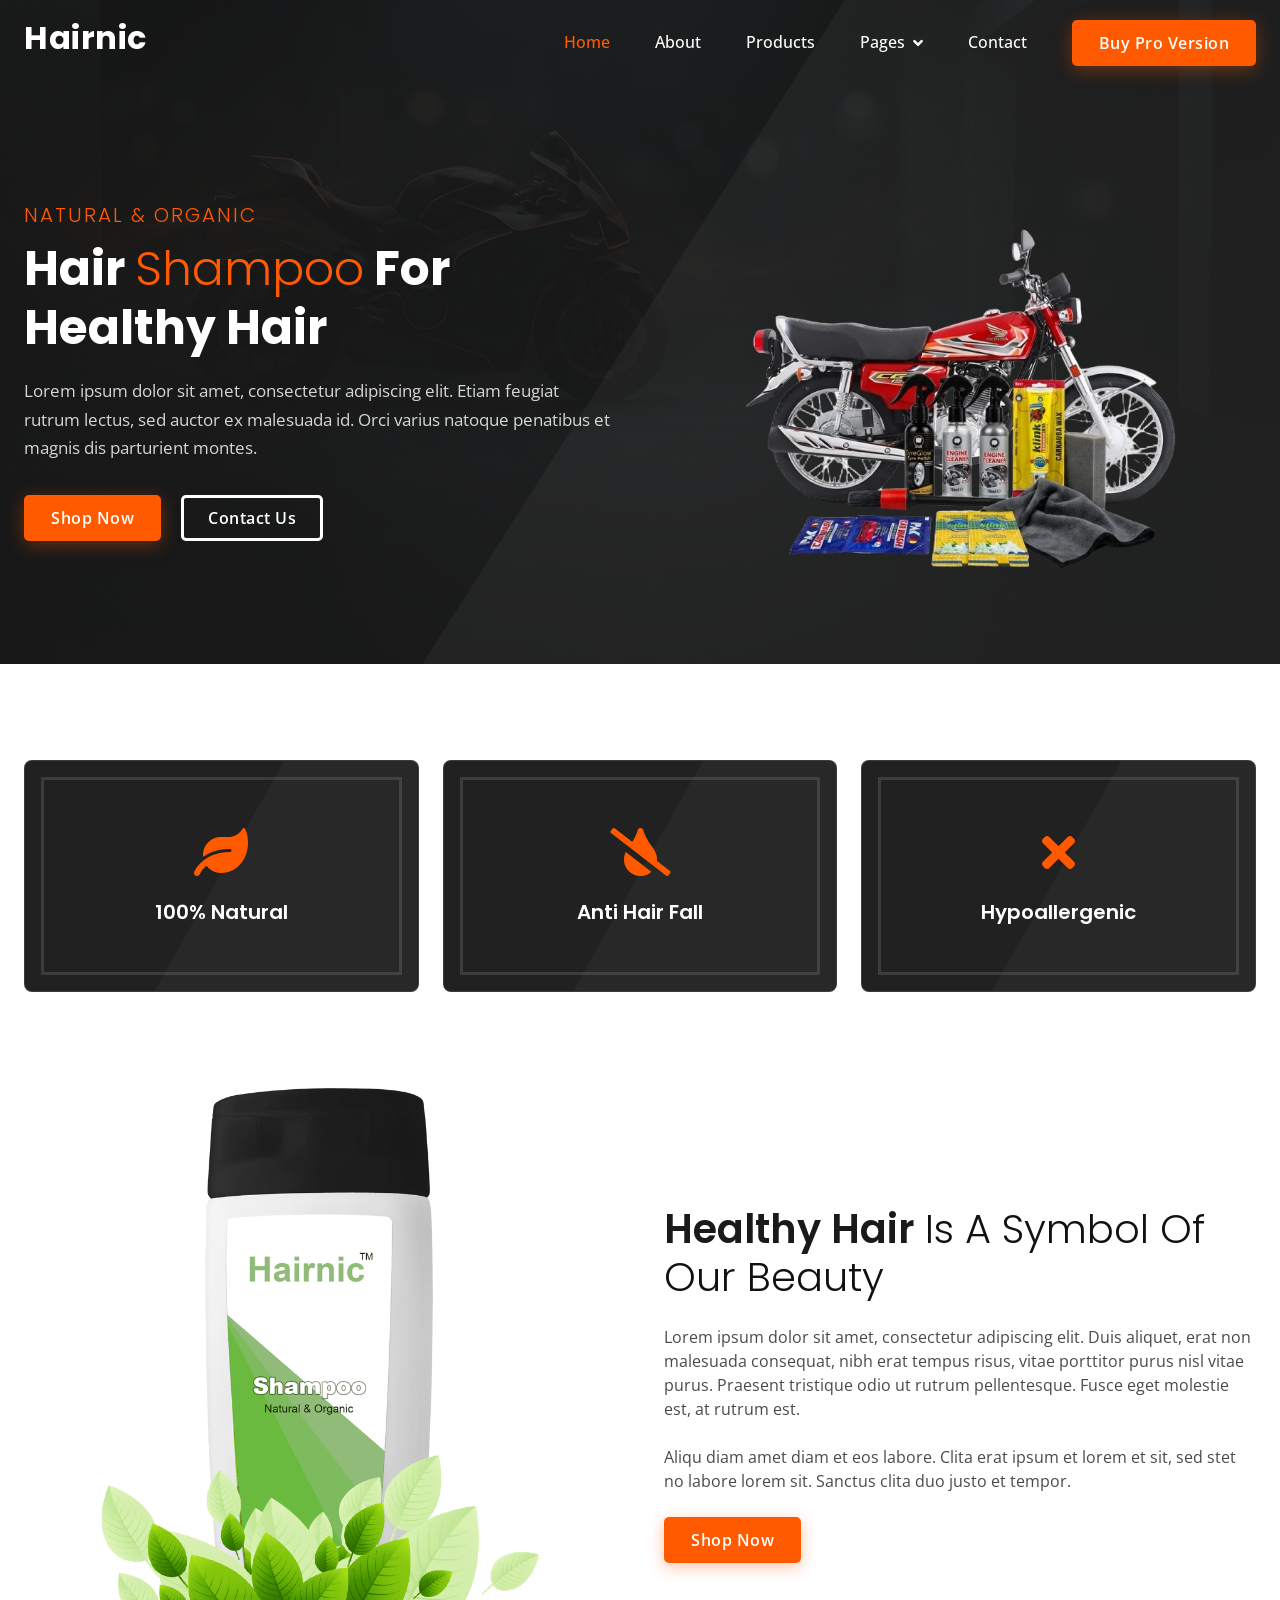
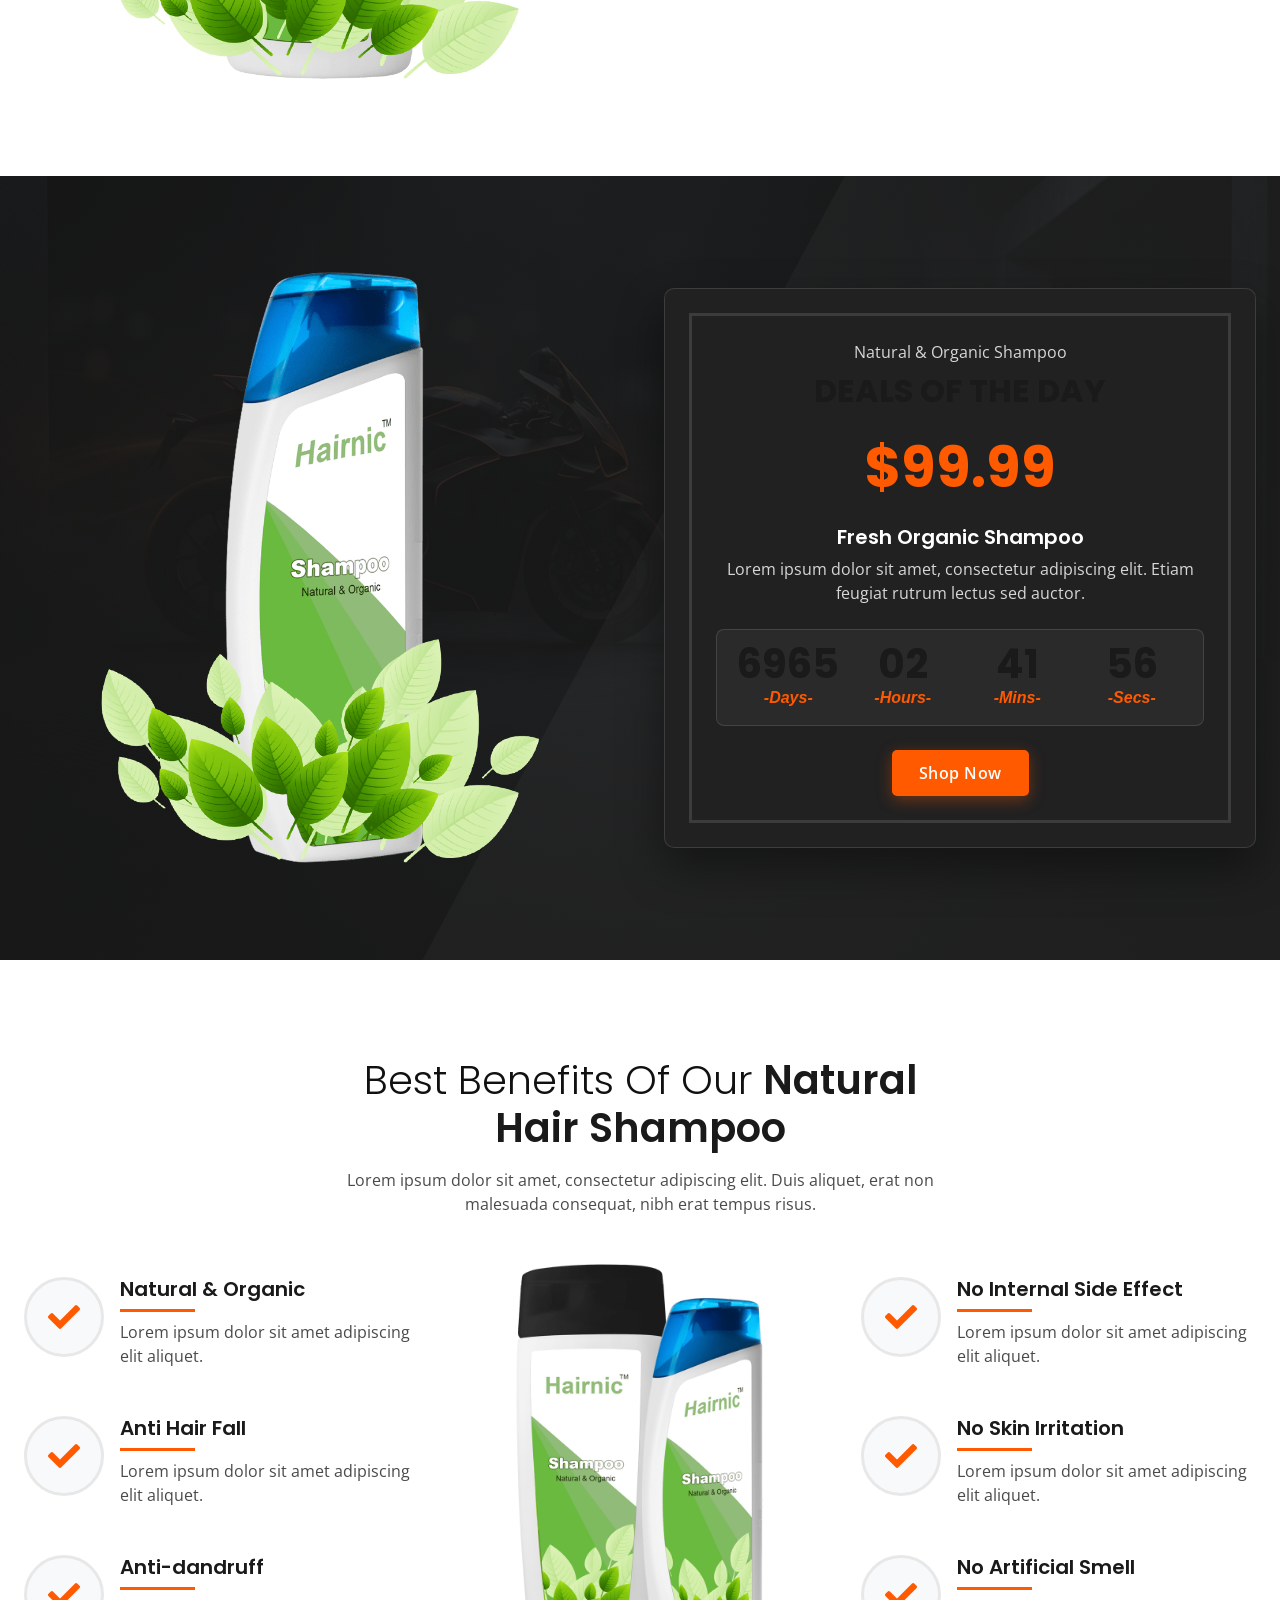
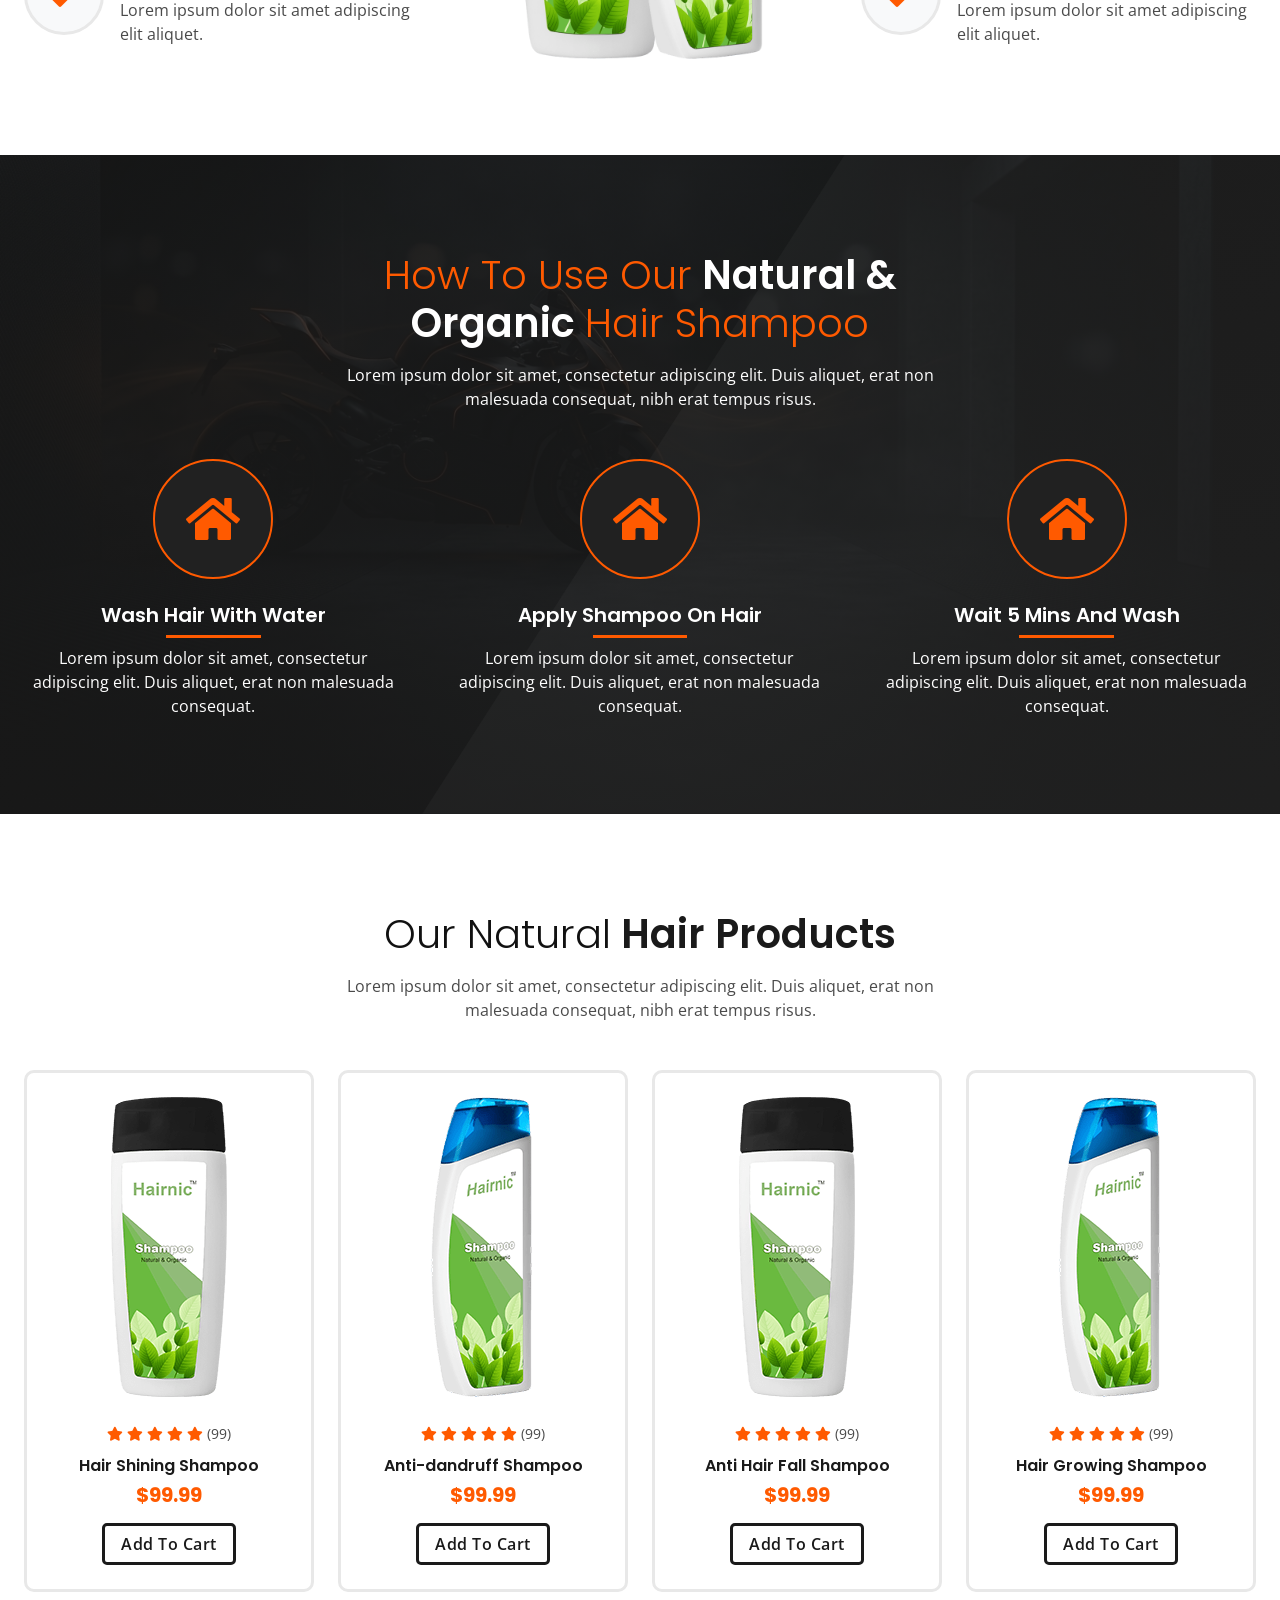
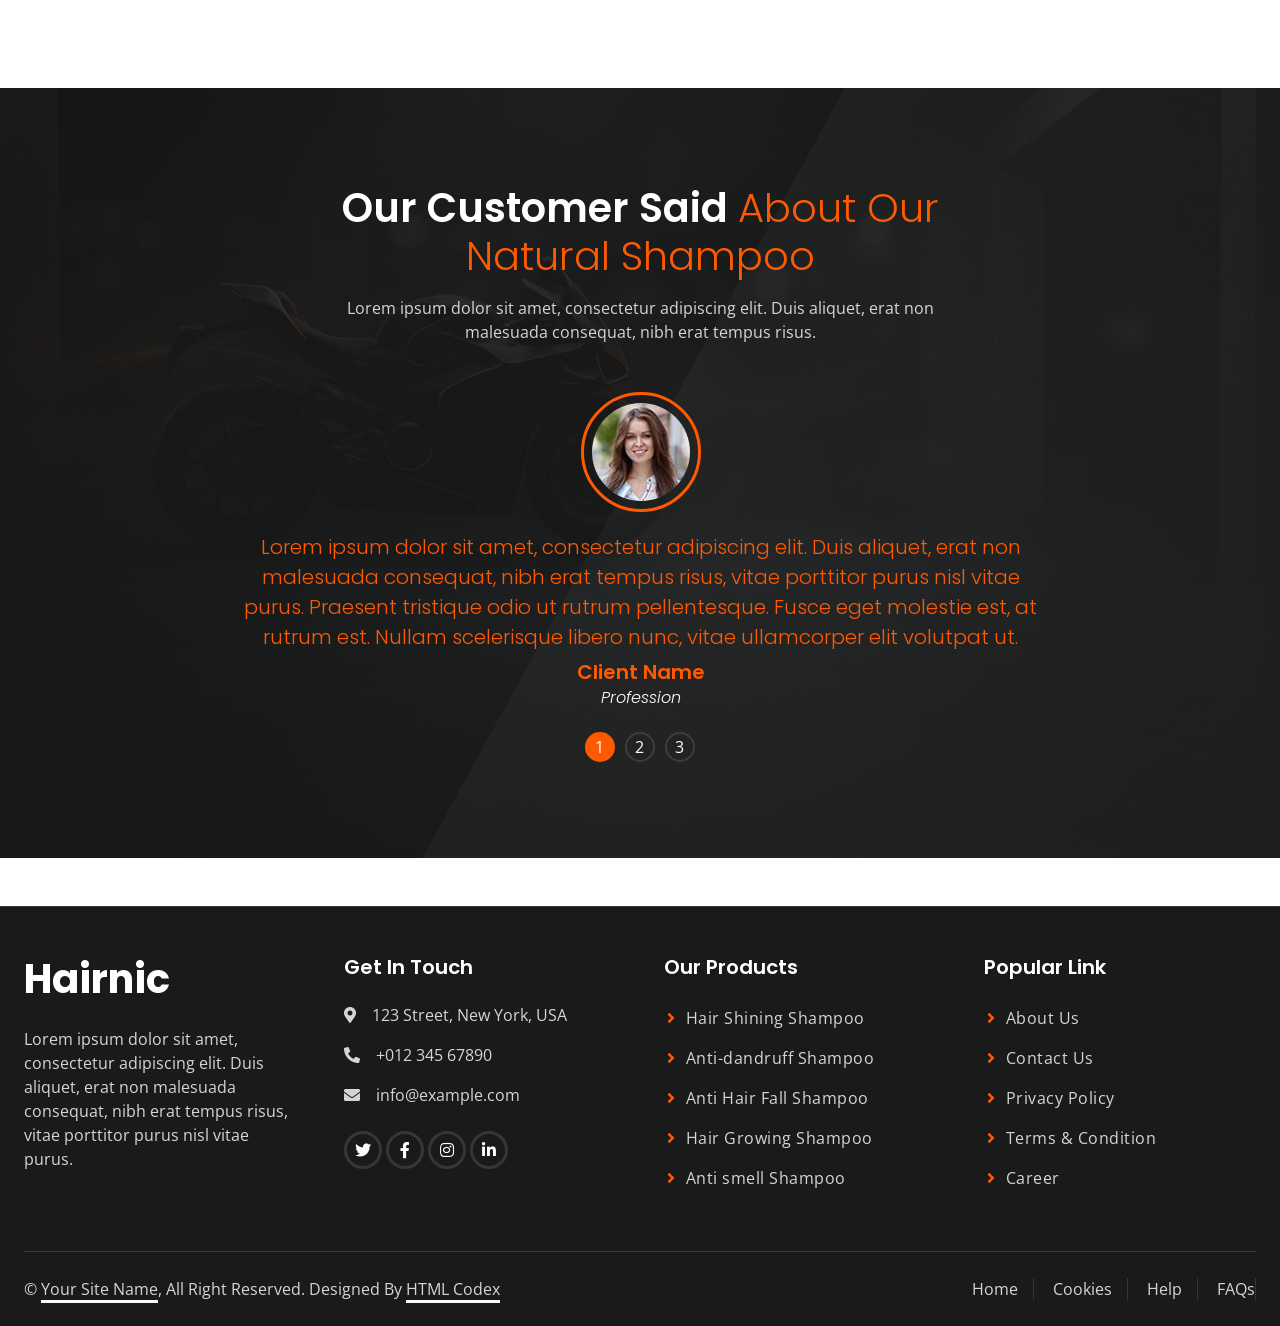
==== commit 25dacbf9: "change design" ====
--- a/index.html
+++ b/index.html
@@ -442,96 +442,6 @@
     <!-- Testimonial End -->
 
 
-    <!-- Blog Start -->
-    <div class="container-fluid py-5">
-        <div class="container">
-            <div class="mx-auto text-center wow fadeIn" data-wow-delay="0.1s" style="max-width: 600px;">
-                <h1 class="text-primary mb-3"><span class="fw-light text-dark">From Our</span> Blog Articles</h1>
-                <p class="mb-5">Lorem ipsum dolor sit amet, consectetur adipiscing elit. Duis aliquet, erat non malesuada consequat, nibh erat tempus risus.</p>
-            </div>
-            <div class="row g-4">
-                <div class="col-md-6 col-lg-4 wow fadeIn" data-wow-delay="0.1s">
-                    <div class="blog-item border h-100 p-4">
-                        <img class="img-fluid mb-4" src="img/blog-1.jpg" alt="">
-                        <a href="" class="h5 lh-base d-inline-block">Foods that are good for your hair growing</a>
-                        <div class="d-flex text-black-50 mb-2">
-                            <div class="pe-3">
-                                <small class="fa fa-eye me-1"></small>
-                                <small>9999 Views</small>
-                            </div>
-                            <div class="pe-3">
-                                <small class="fa fa-comments me-1"></small>
-                                <small>9999 Comments</small>
-                            </div>
-                        </div>
-                        <p class="mb-4">Lorem ipsum dolor sit amet, consectetur adipiscing elit. Duis aliquet, erat non malesuada consequat.</p>
-                        <a href="" class="btn btn-outline-primary px-3">Read More</a>
-                    </div>
-                </div>
-                <div class="col-md-6 col-lg-4 wow fadeIn" data-wow-delay="0.3s">
-                    <div class="blog-item border h-100 p-4">
-                        <img class="img-fluid mb-4" src="img/blog-2.jpg" alt="">
-                        <a href="" class="h5 lh-base d-inline-block">How to take care of hair naturally</a>
-                        <div class="d-flex text-black-50 mb-2">
-                            <div class="pe-3">
-                                <small class="fa fa-eye me-1"></small>
-                                <small>9999 Views</small>
-                            </div>
-                            <div class="pe-3">
-                                <small class="fa fa-comments me-1"></small>
-                                <small>9999 Comments</small>
-                            </div>
-                        </div>
-                        <p class="mb-4">Lorem ipsum dolor sit amet, consectetur adipiscing elit. Duis aliquet, erat non malesuada consequat.</p>
-                        <a href="" class="btn btn-outline-primary px-3">Read More</a>
-                    </div>
-                </div>
-                <div class="col-md-6 col-lg-4 wow fadeIn" data-wow-delay="0.5s">
-                    <div class="blog-item border h-100 p-4">
-                        <img class="img-fluid mb-4" src="img/blog-3.jpg" alt="">
-                        <a href="" class="h5 lh-base d-inline-block">How to use our natural & organic shampoo</a>
-                        <div class="d-flex text-black-50 mb-2">
-                            <div class="pe-3">
-                                <small class="fa fa-eye me-1"></small>
-                                <small>9999 Views</small>
-                            </div>
-                            <div class="pe-3">
-                                <small class="fa fa-comments me-1"></small>
-                                <small>9999 Comments</small>
-                            </div>
-                        </div>
-                        <p class="mb-4">Lorem ipsum dolor sit amet, consectetur adipiscing elit. Duis aliquet, erat non malesuada consequat.</p>
-                        <a href="" class="btn btn-outline-primary px-3">Read More</a>
-                    </div>
-                </div>
-            </div>
-        </div>
-    </div>
-    <!-- Blog End -->
-
-
-    <!-- Newsletter Start -->
-    <div class="container-fluid newsletter bg-primary py-5 my-5">
-        <div class="container py-5">
-            <div class="mx-auto text-center wow fadeIn" data-wow-delay="0.1s" style="max-width: 600px;">
-                <h1 class="text-white mb-3"><span class="fw-light text-dark">Let's Subscribe</span> The Newsletter</h1>
-                <p class="text-white mb-4">Subscribe now to get 30% discount on any of our products</p>
-            </div>
-            <div class="row justify-content-center">
-                <div class="col-md-7 wow fadeIn" data-wow-delay="0.5s">
-                    <div class="position-relative w-100 mt-3 mb-2">
-                        <input class="form-control w-100 py-4 ps-4 pe-5" type="text" placeholder="Enter Your Email"
-                            style="height: 48px;">
-                        <button type="button" class="btn shadow-none position-absolute top-0 end-0 mt-1 me-2"><i
-                                class="fa fa-paper-plane text-white fs-4"></i></button>
-                    </div>
-                </div>
-            </div>
-        </div>
-    </div>
-    <!-- Newsletter End -->
-
-
     <!-- Footer Start -->
     <div class="container-fluid bg-white footer">
         <div class="container py-5">
--- a/css/style.css
+++ b/css/style.css
@@ -1,4 +1,98 @@
 /********** Template CSS **********/
+
+:root {
+    /* Base: Charcoal / Near-Black (#1A1A1A or #212121) */
+    --base-dark: #1A1A1A;
+    --base-dark-rgb: 26, 26, 26;
+    --base-dark-card: #212121;
+    --base-dark-elevated: #2A2A2A;
+    --base-dark-border: rgba(255, 255, 255, 0.12);
+
+    /* Base: White (#FFFFFF) */
+    --base-light: #FFFFFF;
+    --base-light-rgb: 255, 255, 255;
+    --base-light-surface: #F8F9FA;
+    --base-light-border: #E8E8E8;
+
+    /* Accent: Electric Orange (#FF5A00) [Default] */
+    --accent: #FF5A00;
+    --accent-rgb: 255, 90, 0;
+    --accent-hover: #E04E00;
+    --accent-text: #FFFFFF;
+    --accent-glow: rgba(255, 90, 0, 0.35);
+
+    /* Accent Option 2: Safety Yellow (#D9FF00)
+       To switch to Safety Yellow, comment out the Accent block above
+       and uncomment the block below: */
+    /*
+    --accent: #D9FF00;
+    --accent-rgb: 217, 255, 0;
+    --accent-hover: #C2E600;
+    --accent-text: #1A1A1A;
+    --accent-glow: rgba(217, 255, 0, 0.35);
+    */
+
+    /* Typography & Contrast Colors */
+    --text-heading: #1A1A1A;
+    --text-body: #4A4A4A;
+    --text-muted: #7A7A7A;
+    --text-light: #FFFFFF;
+    --text-light-muted: rgba(255, 255, 255, 0.82);
+
+    /* Bootstrap Overrides */
+    --bs-primary: var(--base-dark);
+    --bs-primary-rgb: var(--base-dark-rgb);
+    --bs-light: var(--base-light);
+    --bs-light-rgb: var(--base-light-rgb);
+    --bs-dark: var(--base-dark);
+    --bs-dark-rgb: var(--base-dark-rgb);
+    --bs-body-color: var(--text-body);
+    --bs-body-bg: var(--base-light);
+}
+
+body {
+    background-color: var(--base-light);
+    color: var(--text-body);
+}
+
+h1, h2, h3, h4, h5, h6,
+.h1, .h2, .h3, .h4, .h5, .h6 {
+    color: var(--text-heading);
+}
+
+a {
+    color: var(--accent);
+    transition: .3s;
+}
+
+a:hover {
+    color: var(--accent-hover);
+}
+
+.text-primary {
+    color: var(--base-dark) !important;
+}
+
+.bg-primary {
+    background-color: var(--base-dark) !important;
+}
+
+.bg-light {
+    background-color: var(--base-light-surface) !important;
+}
+
+.text-light {
+    color: var(--base-light) !important;
+}
+
+.border-primary {
+    border-color: var(--base-dark) !important;
+}
+
+.border-light {
+    border-color: var(--base-light-border) !important;
+}
+
 /*** Spinner ***/
 #spinner {
     opacity: 0;
@@ -13,26 +107,98 @@
     opacity: 1;
 }
 
+.spinner-grow.text-primary {
+    color: var(--accent) !important;
+}
+
 .back-to-top {
     position: fixed;
     display: none;
     right: 45px;
     bottom: 45px;
     z-index: 99;
+    background-color: var(--accent) !important;
+    border-color: var(--accent) !important;
+    color: var(--accent-text) !important;
+    box-shadow: 0 4px 15px var(--accent-glow);
+}
+
+.back-to-top:hover {
+    background-color: var(--accent-hover) !important;
+    border-color: var(--accent-hover) !important;
+    color: var(--accent-text) !important;
 }
 
 img.animated.pulse {
     animation-duration: 5s;
 }
 
-/*** Button ***/
+/*** Button & CTAs ***/
 .btn {
-    font-weight: 500;
-    transition: .5s;
+    font-weight: 600;
+    letter-spacing: 0.5px;
+    transition: all .3s ease;
 }
 
 .btn.btn-primary {
-    color: var(--bs-white);
+    color: var(--accent-text) !important;
+    background-color: var(--accent) !important;
+    border-color: var(--accent) !important;
+    box-shadow: 0 4px 15px var(--accent-glow);
+}
+
+.btn.btn-primary:hover,
+.btn.btn-primary:focus,
+.btn.btn-primary:active {
+    color: var(--accent-text) !important;
+    background-color: var(--accent-hover) !important;
+    border-color: var(--accent-hover) !important;
+    box-shadow: 0 6px 20px var(--accent-glow);
+    transform: translateY(-2px);
+}
+
+.btn.btn-outline-primary {
+    color: var(--base-dark) !important;
+    border-color: var(--base-dark) !important;
+    background-color: transparent !important;
+}
+
+.btn.btn-outline-primary:hover,
+.btn.btn-outline-primary:focus,
+.btn.btn-outline-primary:active {
+    color: var(--accent-text) !important;
+    background-color: var(--accent) !important;
+    border-color: var(--accent) !important;
+    box-shadow: 0 4px 15px var(--accent-glow);
+    transform: translateY(-2px);
+}
+
+.btn.btn-dark {
+    color: var(--accent-text) !important;
+    background-color: var(--accent) !important;
+    border-color: var(--accent) !important;
+    box-shadow: 0 4px 18px var(--accent-glow);
+}
+
+.btn.btn-dark:hover,
+.btn.btn-dark:focus {
+    color: var(--accent-text) !important;
+    background-color: var(--accent-hover) !important;
+    border-color: var(--accent-hover) !important;
+    transform: translateY(-2px);
+}
+
+.btn.btn-outline-dark {
+    color: var(--base-light) !important;
+    border-color: var(--base-light) !important;
+    background-color: transparent !important;
+}
+
+.btn.btn-outline-dark:hover {
+    color: var(--base-dark) !important;
+    background-color: var(--base-light) !important;
+    border-color: var(--base-light) !important;
+    transform: translateY(-2px);
 }
 
 .btn-square {
@@ -61,30 +227,42 @@
     border-radius: 50px;
 }
 
-
 /*** Navbar ***/
 .sticky-top {
     top: -150px;
     transition: .5s;
 }
 
+.sticky-top.bg-primary {
+    background-color: rgba(26, 26, 26, 0.96) !important;
+    backdrop-filter: blur(10px);
+    box-shadow: 0 4px 25px rgba(0, 0, 0, 0.45) !important;
+    border-bottom: 1px solid var(--base-dark-border);
+}
+
 .navbar {
     padding: 11px 0 !important;
     height: 85px;
 }
 
+.navbar .navbar-brand h2 {
+    color: var(--base-light) !important;
+    font-weight: 700;
+    letter-spacing: 0.5px;
+}
+
 .navbar .navbar-nav .nav-link {
     margin-right: 45px;
     padding: 0;
-    color: var(--bs-dark);
+    color: var(--base-light);
     font-weight: 500;
-    transition: .5s;
+    transition: .3s;
     outline: none;
 }
 
 .navbar .navbar-nav .nav-link:hover,
 .navbar .navbar-nav .nav-link.active {
-    color: var(--bs-white);
+    color: var(--accent) !important;
 }
 
 .navbar .dropdown-toggle::after {
@@ -98,44 +276,63 @@
 
 @media (max-width: 991.98px) {
     .navbar .navbar-nav {
-        padding: 0 15px;
-        background: var(--bs-primary);
+        padding: 15px 20px;
+        background: var(--base-dark) !important;
+        border-radius: 8px;
+        border: 1px solid var(--base-dark-border);
     }
 
     .navbar .navbar-nav .nav-link  {
         margin-right: 0;
         padding: 10px 0;
+        color: var(--base-light);
     }
 }
 
 @media (min-width: 992px) {
     .navbar .nav-item .dropdown-menu {
         display: block;
-        border: none;
+        border: 1px solid var(--base-dark-border) !important;
+        background-color: var(--base-dark-card) !important;
+        border-radius: 8px;
+        box-shadow: 0 10px 30px rgba(0, 0, 0, 0.45);
         margin-top: 0;
         top: 150%;
         opacity: 0;
         visibility: hidden;
-        transition: .5s;
+        transition: .3s;
     }
 
     .navbar .nav-item:hover .dropdown-menu {
         top: 100%;
         visibility: visible;
-        transition: .5s;
+        transition: .3s;
         opacity: 1;
     }
 }
 
+.dropdown-item {
+    color: var(--base-light) !important;
+    font-weight: 500;
+    padding: 8px 20px;
+    transition: .3s;
+}
+
+.dropdown-item:hover,
+.dropdown-item:focus {
+    background-color: var(--base-dark-elevated) !important;
+    color: var(--accent) !important;
+}
 
 /*** Hero Header ***/
 .hero-header {
     position: relative;
     margin-top: -85px;
-    padding-top: 12rem;
-    padding-bottom: 6rem;
-    background: url(../img/bg.png) center center no-repeat;
+    padding-top: 9.5rem;
+    padding-bottom: 4.5rem;
+    background: linear-gradient(rgba(26, 26, 26, 0.82), rgba(26, 26, 26, 0.92)), url(../img/bike-bg.jpg) center center no-repeat;
     background-size: cover;
+    background-color: var(--base-dark) !important;
 }
 
 .hero-header::before {
@@ -145,7 +342,7 @@
     height: 100%;
     top: 0;
     left: 0;
-    background: rgba(255, 255, 255, .1);
+    background: rgba(255, 255, 255, 0.04);
     clip-path: polygon(66% 0, 100% 0, 100% 100%, 33% 100%);
 }
 
@@ -154,12 +351,77 @@
     z-index: 1;
 }
 
+.hero-header h3 {
+    color: var(--accent) !important;
+    font-weight: 600;
+    font-size: 1.25rem;
+    text-transform: uppercase;
+    letter-spacing: 2px;
+    margin-bottom: 0.75rem;
+}
+
+.hero-header h1 {
+    color: var(--base-light) !important;
+    font-size: calc(1.75rem + 1.5vw);
+    line-height: 1.25;
+    margin-bottom: 1.25rem;
+}
+
+.hero-header h1 span.text-dark {
+    color: var(--accent) !important;
+}
+
+.hero-header p {
+    color: var(--text-light-muted) !important;
+    font-size: 1.05rem;
+    line-height: 1.7;
+    margin-bottom: 2rem !important;
+}
+
+.hero-header img {
+    max-height: 440px;
+    width: auto;
+    max-width: 100%;
+    display: block;
+    margin: 0 auto;
+    object-fit: contain;
+}
+
+.hero-header .btn {
+    padding: 0.7rem 2rem;
+    font-size: 1rem;
+}
+
+.hero-header .breadcrumb-item a {
+    color: var(--base-light) !important;
+}
+
+.hero-header .breadcrumb-item a:hover {
+    color: var(--accent) !important;
+}
+
+.hero-header .breadcrumb-item.active {
+    color: var(--accent) !important;
+}
+
 .hero-header .breadcrumb-item+.breadcrumb-item::before {
-    color: var(--bs-light);
-}
-
+    color: rgba(255, 255, 255, 0.5) !important;
+}
 
 /*** Feature ***/
+.feature-item {
+    background-color: var(--base-dark-card) !important;
+    border-radius: 8px;
+    border: 1px solid var(--base-dark-border);
+    transition: transform .3s ease, box-shadow .3s ease, border-color .3s ease;
+}
+
+.feature-item:hover {
+    transform: translateY(-6px);
+    border-color: var(--accent);
+    box-shadow: 0 10px 30px rgba(0, 0, 0, 0.35);
+}
+
 .feature-item::before {
     position: absolute;
     content: "";
@@ -167,22 +429,45 @@
     height: 100%;
     top: 0;
     left: 0;
-    background: rgba(255, 255, 255, .1);
+    background: rgba(255, 255, 255, 0.03);
     clip-path: polygon(66% 0, 100% 0, 100% 100%, 33% 100%);
 }
 
 .feature-item .border {
     position: relative;
-    border-color: rgba(255, 255, 255, .2) !important;
+    border-color: var(--base-dark-border) !important;
     z-index: 1;
 }
 
+.feature-item i.text-dark {
+    color: var(--accent) !important;
+}
+
+.feature-item h5 {
+    color: var(--base-light) !important;
+}
+
+/*** About & Benefits Section ***/
+.fa-check.text-primary {
+    color: var(--accent) !important;
+}
+
+.btn-square.rounded-circle.border {
+    border-color: var(--base-light-border) !important;
+    background-color: var(--base-light-surface);
+}
+
+hr.bg-primary {
+    background-color: var(--accent) !important;
+    opacity: 1;
+}
 
 /*** Deal ***/
 .deal {
     position: relative;
-    background: url(../img/bg.png) center center no-repeat;
+    background: linear-gradient(rgba(26, 26, 26, 0.82), rgba(26, 26, 26, 0.92)), url(../img/bike-bg.jpg) center center no-repeat;
     background-size: cover;
+    background-color: var(--base-dark) !important;
 }
 
 .deal::before {
@@ -192,29 +477,64 @@
     height: 100%;
     top: 0;
     left: 0;
-    background: rgba(255, 255, 255, .1);
+    background: rgba(255, 255, 255, 0.03);
     clip-path: polygon(66% 0, 100% 0, 100% 100%, 33% 100%);
 }
 
 .deal .bg-white {
     position: relative;
     z-index: 1;
+    background-color: var(--base-dark-card) !important;
+    border: 1px solid var(--base-dark-border);
+    border-radius: 10px;
+    box-shadow: 0 20px 45px rgba(0, 0, 0, 0.4);
+    color: var(--base-light);
+}
+
+.deal .bg-white .border {
+    border-color: var(--base-dark-border) !important;
+}
+
+.deal .bg-white p {
+    color: var(--text-light-muted);
+}
+
+.deal h2.text-primary {
+    color: var(--base-light) !important;
+}
+
+.deal h1.display-4.text-primary {
+    color: var(--accent) !important;
+    font-weight: 700;
+}
+
+.deal h5 {
+    color: var(--base-light);
+}
+
+.deal .cdt {
+    background: var(--base-dark-elevated);
+    border: 1px solid var(--base-dark-border);
+    border-radius: 8px;
+    color: var(--base-light);
+    padding: 10px 14px;
 }
 
 .deal .cdt span {
     display: block;
     font-size: 16px;
     font-style: italic;
-    font-weight: 200;
+    font-weight: 600;
     text-transform: capitalize;
-}
-
+    color: var(--accent);
+}
 
 /*** How To Use ***/
 .how-to-use {
     position: relative;
-    background: url(../img/bg.png) center center no-repeat;
+    background: linear-gradient(rgba(26, 26, 26, 0.82), rgba(26, 26, 26, 0.92)), url(../img/bike-bg.jpg) center center no-repeat;
     background-size: cover;
+    background-color: var(--base-dark) !important;
 }
 
 .how-to-use::before {
@@ -224,7 +544,7 @@
     height: 100%;
     top: 0;
     left: 0;
-    background: rgba(255, 255, 255, .1);
+    background: rgba(255, 255, 255, 0.03);
     clip-path: polygon(66% 0, 100% 0, 100% 100%, 33% 100%);
 }
 
@@ -233,32 +553,83 @@
     z-index: 1;
 }
 
+.how-to-use .text-dark {
+    color: var(--accent) !important;
+}
+
+.how-to-use .btn-square.rounded-circle.border {
+    border: 2px solid var(--accent) !important;
+    background-color: var(--base-dark-card) !important;
+}
+
+.how-to-use .btn-square i.text-dark {
+    color: var(--accent) !important;
+}
+
+.how-to-use hr.bg-light {
+    background-color: var(--accent) !important;
+    opacity: 1;
+}
+
+.how-to-use h5 {
+    color: var(--base-light) !important;
+}
+
 .how-to-use .border {
-    border-color: rgba(255, 255, 255, .2) !important;
-}
-
+    border-color: var(--base-dark-border) !important;
+}
 
 /*** Product ***/
 .product-item {
-    transition: .1s;
+    background-color: var(--base-light);
+    border-color: var(--base-light-border) !important;
+    border-radius: 10px;
+    transition: all .3s ease;
 }
 
 .product-item:hover {
-    border-width: 0 !important;
-    box-shadow: 0 0 35px rgba(144, 188, 121, .25);
+    border-color: var(--accent) !important;
+    box-shadow: 0 12px 35px rgba(0, 0, 0, 0.08);
+    transform: translateY(-5px);
+}
+
+.product-item .fa-star.text-primary {
+    color: var(--accent) !important;
+}
+
+.product-item .h6 {
+    color: var(--base-dark) !important;
+    font-weight: 600;
+    transition: .3s;
+}
+
+.product-item .h6:hover {
+    color: var(--accent) !important;
+}
+
+.product-item h5.text-primary {
+    color: var(--accent) !important;
+    font-weight: 700;
+}
+
+.product-item a.btn {
+    color: var(--base-dark) !important;
+    border-color: var(--base-dark) !important;
+    font-weight: 600;
 }
 
 .product-item:hover a.btn {
-    color: var(--bs-white);
-    background: var(--bs-primary);
-}
-
+    color: var(--accent-text) !important;
+    background-color: var(--accent) !important;
+    border-color: var(--accent) !important;
+}
 
 /*** Testimonial ***/
 .testimonial {
     position: relative;
-    background: url(../img/bg.png) center center no-repeat;
+    background: linear-gradient(rgba(26, 26, 26, 0.82), rgba(26, 26, 26, 0.92)), url(../img/bike-bg.jpg) center center no-repeat;
     background-size: cover;
+    background-color: var(--base-dark) !important;
 }
 
 .testimonial::before {
@@ -268,8 +639,29 @@
     height: 100%;
     top: 0;
     left: 0;
-    background: rgba(255, 255, 255, .1);
+    background: rgba(255, 255, 255, 0.03);
     clip-path: polygon(66% 0, 100% 0, 100% 100%, 33% 100%);
+}
+
+.testimonial .container {
+    position: relative;
+    z-index: 1;
+}
+
+.testimonial .text-dark {
+    color: var(--accent) !important;
+}
+
+.testimonial p {
+    color: var(--text-light-muted) !important;
+}
+
+.testimonial h5 {
+    color: var(--accent) !important;
+}
+
+.testimonial span {
+    color: var(--text-light-muted) !important;
 }
 
 .testimonial .testimonial-carousel {
@@ -280,7 +672,7 @@
 .testimonial-carousel .owl-item img {
     width: 120px;
     height: 120px;
-    border-color: rgba(255, 255, 255, .2) !important;
+    border: 3px solid var(--accent) !important;
     margin: 0 auto 20px auto;
     border-radius: 100px;
 }
@@ -302,33 +694,65 @@
     align-items: center;
     justify-content: center;
     background: transparent;
-    border: 3px solid rgba(255, 255, 255, .2);
+    border: 2px solid var(--base-dark-border);
     border-radius: 30px;
-    transition: .5s;
+    transition: .3s;
 }
 
 .testimonial-carousel .owl-dot.active {
-    background: var(--bs-dark);
-}
-
+    background: var(--accent) !important;
+    border-color: var(--accent) !important;
+}
 
 /*** Blog ***/
 .blog-item {
-    transition: .1s;
+    background-color: var(--base-light);
+    border-color: var(--base-light-border) !important;
+    border-radius: 10px;
+    transition: all .3s ease;
 }
 
 .blog-item:hover {
-    border-width: 0 !important;
-    box-shadow: 0 0 35px rgba(144, 188, 121, .25);
+    border-color: var(--accent) !important;
+    box-shadow: 0 12px 35px rgba(0, 0, 0, 0.08);
+    transform: translateY(-5px);
+}
+
+.blog-item .h5 {
+    color: var(--base-dark) !important;
+    font-weight: 600;
+    transition: .3s;
+}
+
+.blog-item .h5:hover {
+    color: var(--accent) !important;
+}
+
+.blog-item a.btn {
+    color: var(--base-dark) !important;
+    border-color: var(--base-dark) !important;
+    font-weight: 600;
 }
 
 .blog-item:hover a.btn {
-    color: var(--bs-white);
-    background: var(--bs-primary);
-}
-
+    color: var(--accent-text) !important;
+    background-color: var(--accent) !important;
+    border-color: var(--accent) !important;
+}
 
 /*** Contact ***/
+.contact-info-item {
+    background-color: var(--base-dark-card) !important;
+    border-radius: 8px;
+    border: 1px solid var(--base-dark-border);
+    transition: transform .3s ease, border-color .3s ease;
+}
+
+.contact-info-item:hover {
+    transform: translateY(-5px);
+    border-color: var(--accent);
+}
+
 .contact-info-item::before {
     position: absolute;
     content: "";
@@ -336,22 +760,30 @@
     height: 100%;
     top: 0;
     left: 0;
-    background: rgba(255, 255, 255, .1);
+    background: rgba(255, 255, 255, 0.03);
     clip-path: polygon(66% 0, 100% 0, 100% 100%, 33% 100%);
 }
 
 .contact-info-item .border {
     position: relative;
-    border-color: rgba(255, 255, 255, .2) !important;
+    border-color: var(--base-dark-border) !important;
     z-index: 1;
 }
 
+.contact-info-item i.text-dark {
+    color: var(--accent) !important;
+}
+
+.contact-info-item h5 {
+    color: var(--base-light) !important;
+}
 
 /*** Newsletter ***/
 .newsletter {
     position: relative;
-    background: url(../img/bg.png) center center no-repeat;
+    background: linear-gradient(rgba(26, 26, 26, 0.82), rgba(26, 26, 26, 0.92)), url(../img/bike-bg.jpg) center center no-repeat;
     background-size: cover;
+    background-color: var(--base-dark) !important;
 }
 
 .newsletter::before {
@@ -361,7 +793,7 @@
     height: 100%;
     top: 0;
     left: 0;
-    background: rgba(255, 255, 255, .1);
+    background: rgba(255, 255, 255, 0.03);
     clip-path: polygon(66% 0, 100% 0, 100% 100%, 33% 100%);
 }
 
@@ -370,24 +802,69 @@
     z-index: 1;
 }
 
+.newsletter .text-dark {
+    color: var(--accent) !important;
+}
+
+.newsletter p {
+    color: var(--text-light-muted) !important;
+}
+
 .newsletter .form-control {
-    background: rgba(255, 255, 255, .3);
-}
-
+    background: rgba(255, 255, 255, 0.1) !important;
+    border: 1px solid var(--base-dark-border) !important;
+    color: var(--base-light) !important;
+}
+
+.newsletter .form-control::placeholder {
+    color: rgba(255, 255, 255, 0.6);
+}
+
+.newsletter .form-control:focus {
+    background: rgba(255, 255, 255, 0.18) !important;
+    border-color: var(--accent) !important;
+    box-shadow: 0 0 0 0.25rem var(--accent-glow) !important;
+}
+
+.newsletter .btn.btn-primary {
+    background-color: var(--accent) !important;
+    border-color: var(--accent) !important;
+    color: var(--accent-text) !important;
+}
 
 /*** Footer ***/
+.footer {
+    background-color: var(--base-dark) !important;
+    color: var(--text-light-muted);
+    border-top: 1px solid var(--base-dark-border);
+}
+
+.footer h1.text-primary {
+    color: var(--base-light) !important;
+    font-weight: 700;
+}
+
+.footer h5 {
+    color: var(--base-light) !important;
+    font-weight: 600;
+}
+
+.footer p {
+    color: var(--text-light-muted);
+}
+
 .footer .btn.btn-link {
     display: block;
     margin-bottom: 10px;
     padding: 0;
     text-align: left;
-    color: var(--bs-body);
+    color: var(--text-light-muted);
     font-weight: normal;
     transition: .3s;
 }
 
 .footer .btn.btn-link:hover {
-    color: var(--bs-primary);
+    color: var(--accent) !important;
 }
 
 .footer .btn.btn-link::before {
@@ -396,6 +873,7 @@
     font-family: "Font Awesome 5 Free";
     font-weight: 900;
     margin-right: 10px;
+    color: var(--accent);
 }
 
 .footer .btn.btn-link:hover {
@@ -403,27 +881,43 @@
     box-shadow: none;
 }
 
+.footer .btn-outline-primary {
+    color: var(--base-light) !important;
+    border-color: var(--base-dark-border) !important;
+}
+
+.footer .btn-outline-primary:hover {
+    color: var(--accent-text) !important;
+    background-color: var(--accent) !important;
+    border-color: var(--accent) !important;
+}
+
 .footer .copyright {
     padding: 25px 0;
-    border-top: 3px solid var(--bs-light);
+    border-top: 1px solid var(--base-dark-border) !important;
 }
 
 .footer .copyright a {
-    color: var(--bs-body);
+    color: var(--text-light-muted);
 }
 
 .footer .copyright a:hover {
-    color: var(--bs-primary);
+    color: var(--accent) !important;
 }
 
 .footer .footer-menu a {
     margin-right: 15px;
     padding-right: 15px;
-    border-right: 3px solid var(--bs-light);
+    border-right: 1px solid var(--base-dark-border) !important;
+    color: var(--text-light-muted);
+}
+
+.footer .footer-menu a:hover {
+    color: var(--accent) !important;
 }
 
 .footer .footer-menu a:last-child {
     margin-right: 0;
     padding-right: 0;
     border-right: none;
-}+}
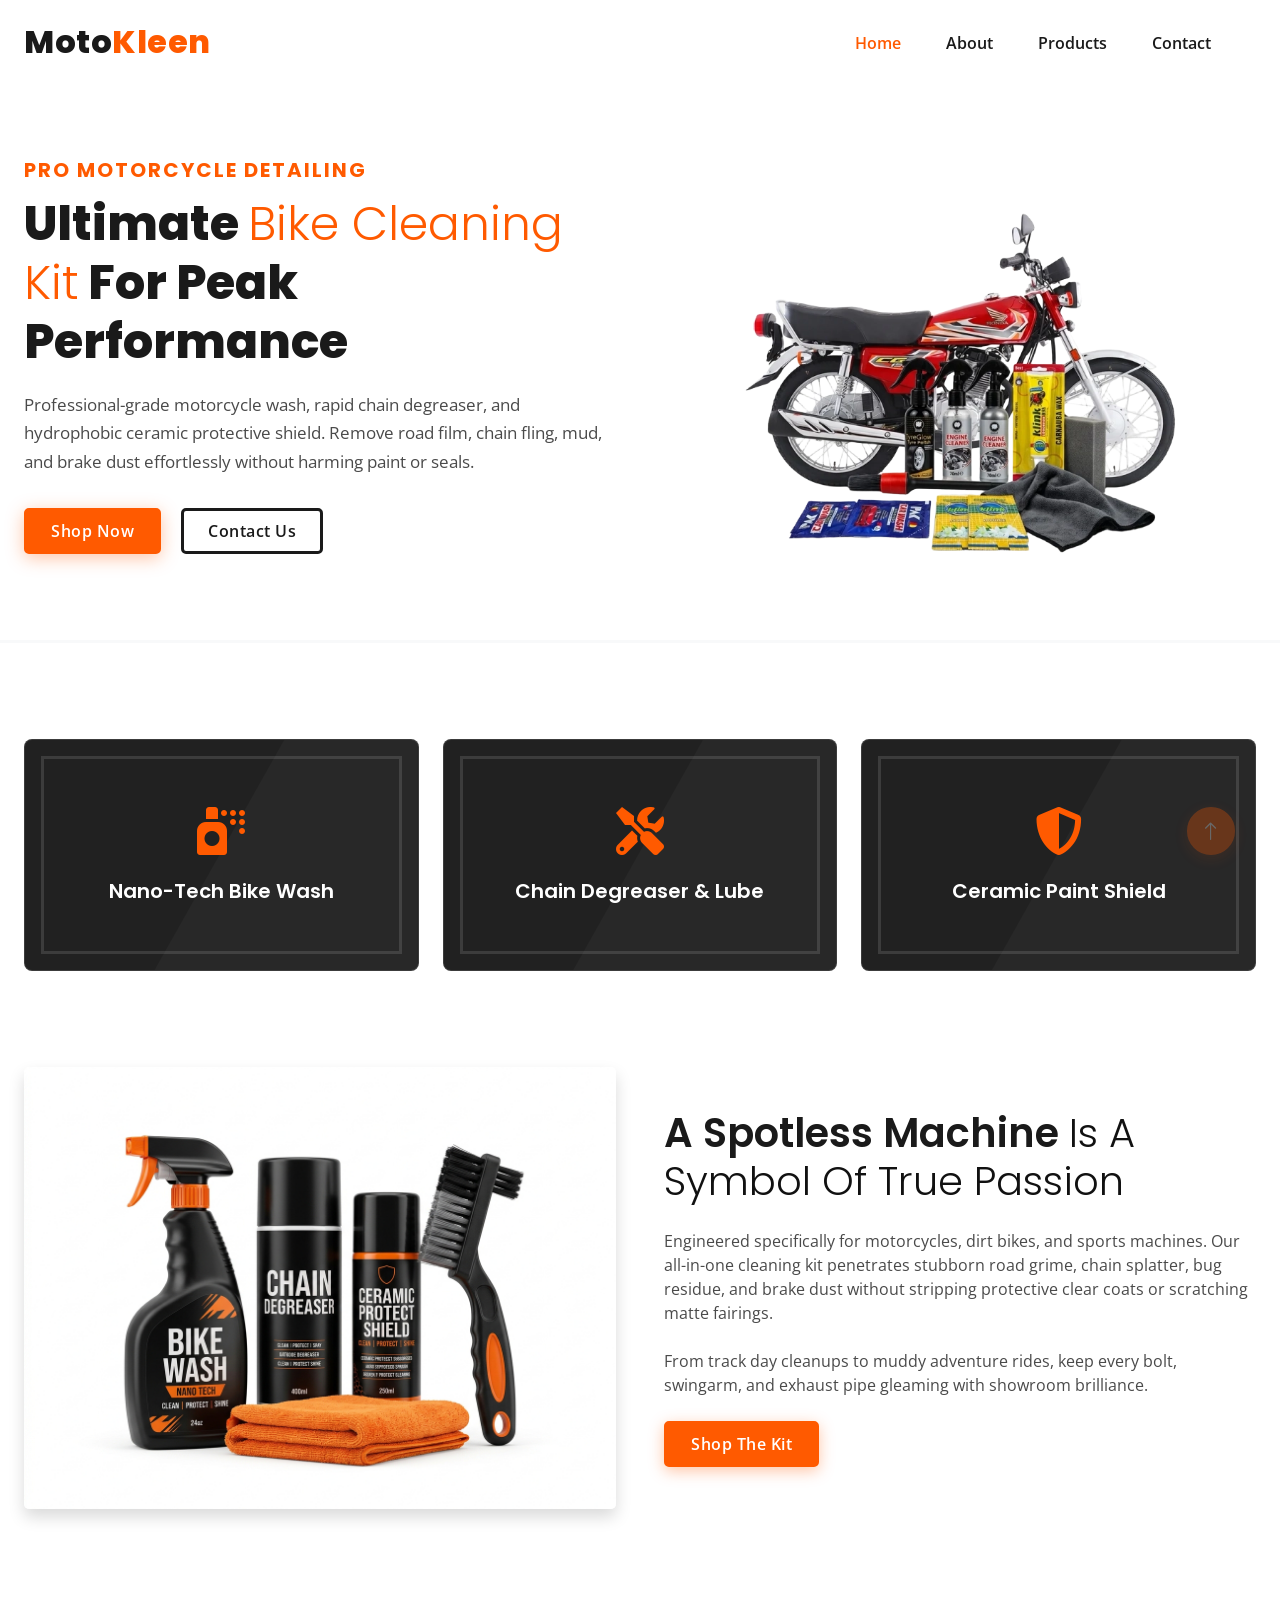
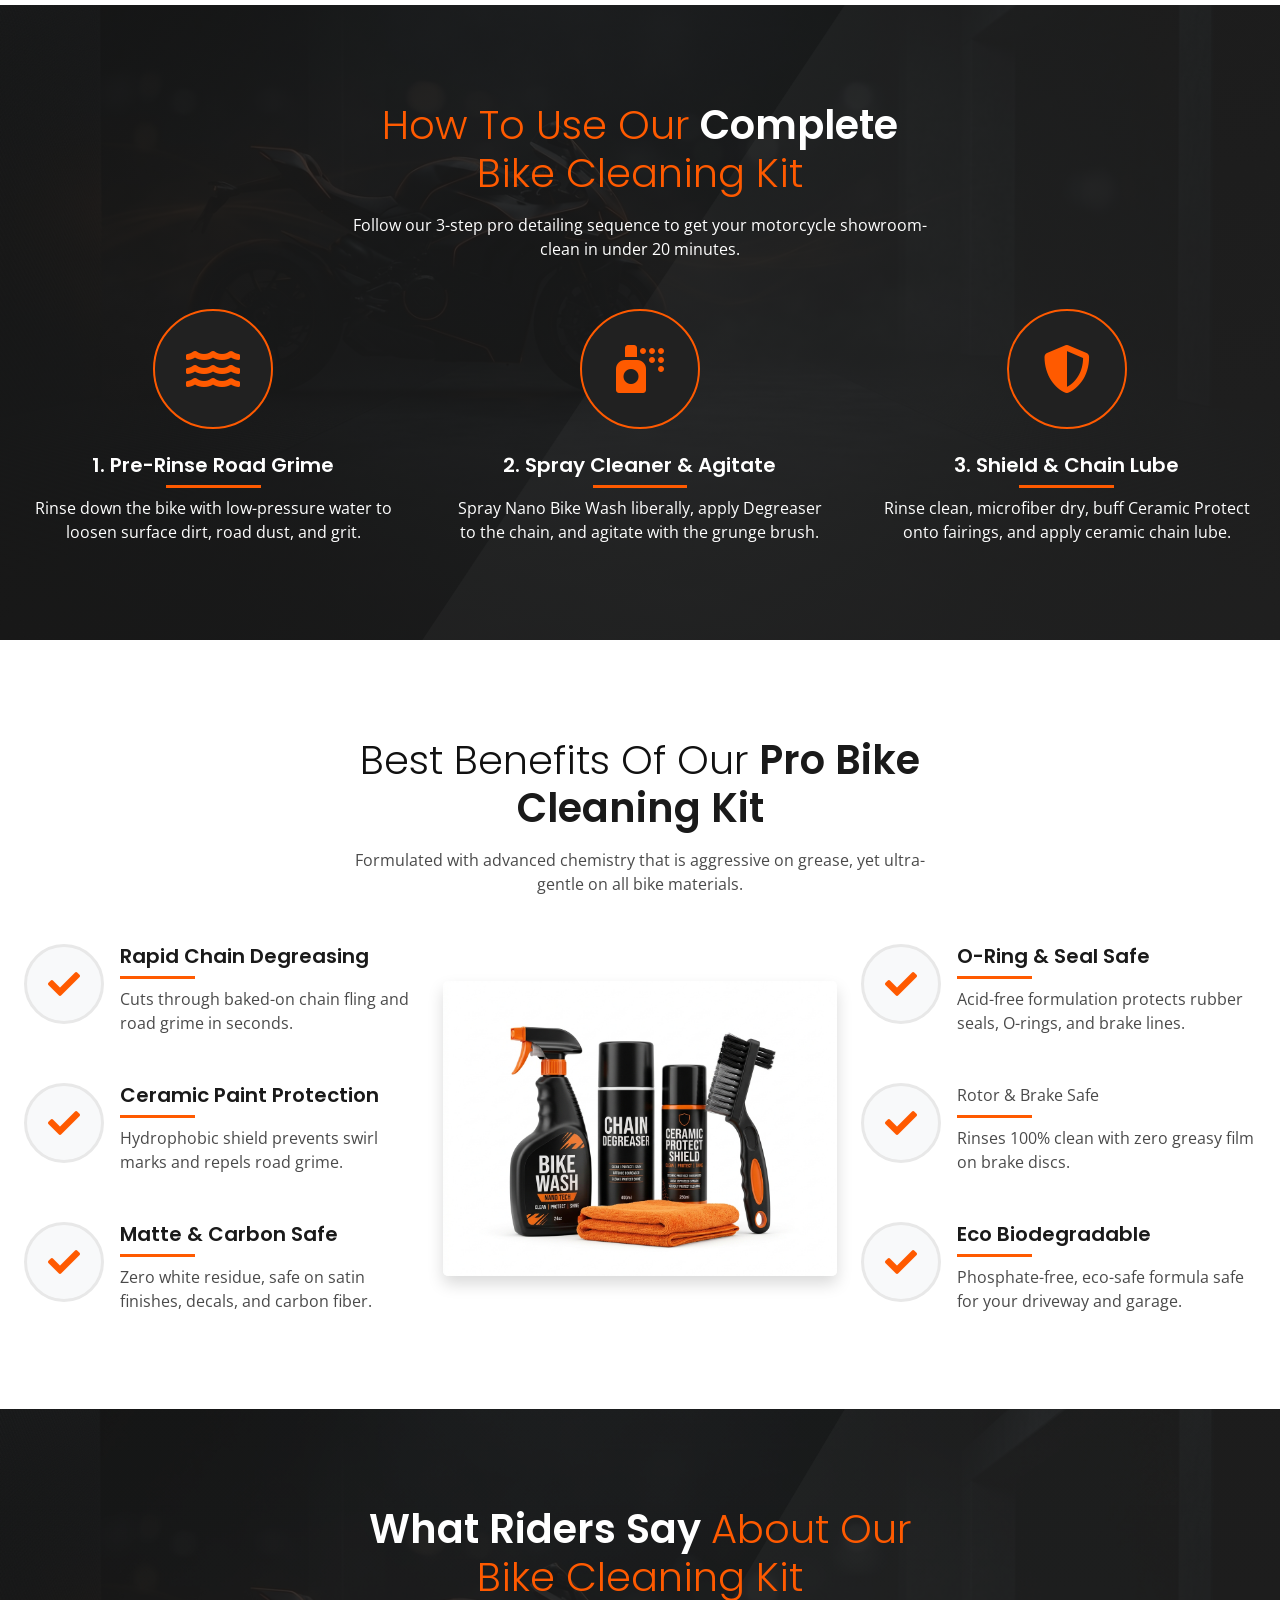
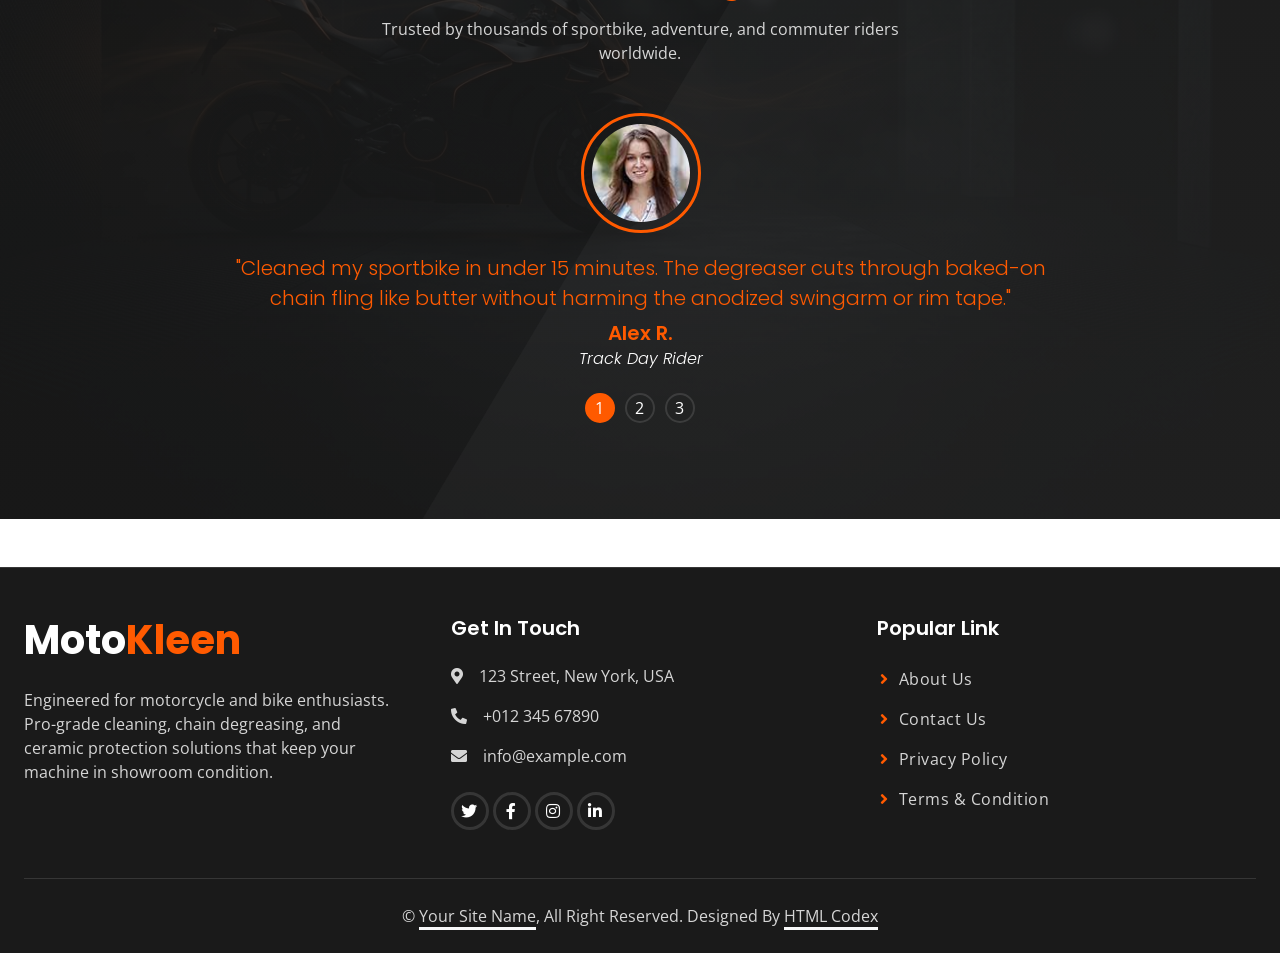
==== commit 3a396cd7: "rebrand Hairnic template to MotoKleen motorcycle" ====
--- a/index.html
+++ b/index.html
@@ -3,7 +3,7 @@
 
 <head>
     <meta charset="utf-8">
-    <title>Hairnic - Single Product Website Template</title>
+    <title>MotoKleen - Pro Bike Cleaning Kit</title>
     <meta content="width=device-width, initial-scale=1.0" name="viewport">
     <meta content="" name="keywords">
     <meta content="" name="description">
@@ -49,7 +49,7 @@
         <div class="container">
             <nav class="navbar navbar-expand-lg navbar-light p-0">
                 <a href="index.html" class="navbar-brand">
-                    <h2 class="text-white">Hairnic</h2>
+                    <h2 class="text-dark mb-0">Moto<span style="color: var(--accent);">Kleen</span></h2>
                 </a>
                 <button type="button" class="navbar-toggler ms-auto me-0" data-bs-toggle="collapse"
                     data-bs-target="#navbarCollapse">
@@ -60,19 +60,8 @@
                         <a href="index.html" class="nav-item nav-link active">Home</a>
                         <a href="about.html" class="nav-item nav-link">About</a>
                         <a href="product.html" class="nav-item nav-link">Products</a>
-                        <div class="nav-item dropdown">
-                            <a href="#" class="nav-link dropdown-toggle" data-bs-toggle="dropdown">Pages</a>
-                            <div class="dropdown-menu bg-light mt-2">
-                                <a href="feature.html" class="dropdown-item">Features</a>
-                                <a href="how-to-use.html" class="dropdown-item">How To Use</a>
-                                <a href="testimonial.html" class="dropdown-item">Testimonial</a>
-                                <a href="blog.html" class="dropdown-item">Blog Articles</a>
-                                <a href="404.html" class="dropdown-item">404 Page</a>
-                            </div>
-                        </div>
                         <a href="contact.html" class="nav-item nav-link">Contact</a>
                     </div>
-                    <a href="https://htmlcodex.com/downloading/?item=2727" class="btn btn-dark py-2 px-4 d-none d-lg-inline-block">Buy Pro Version</a>
                 </div>
             </nav>
         </div>
@@ -81,20 +70,18 @@
 
 
     <!-- Hero Start -->
-    <div class="container-fluid bg-primary hero-header mb-5">
+    <div class="container-fluid bg-white hero-header mb-5 border-bottom">
         <div class="container">
             <div class="row g-5 align-items-center">
                 <div class="col-lg-6 text-center text-lg-start">
-                    <h3 class="fw-light text-white animated slideInRight">Natural & Organic</h3>
-                    <h1 class="display-4 text-white animated slideInRight">Hair <span class="fw-light text-dark">Shampoo</span> For Healthy Hair</h1>
-                    <p class="text-white mb-4 animated slideInRight">Lorem ipsum dolor sit amet, consectetur adipiscing
-                        elit. Etiam feugiat rutrum lectus, sed auctor ex malesuada id. Orci varius natoque penatibus et
-                        magnis dis parturient montes.</p>
-                    <a href="" class="btn btn-dark py-2 px-4 me-3 animated slideInRight">Shop Now</a>
-                    <a href="" class="btn btn-outline-dark py-2 px-4 animated slideInRight">Contact Us</a>
+                    <h3 class="fw-bold animated slideInRight" style="color: var(--accent);">Pro Motorcycle Detailing</h3>
+                    <h1 class="display-4 text-dark animated slideInRight">Ultimate <span class="fw-light" style="color: var(--accent);">Bike Cleaning Kit</span> For Peak Performance</h1>
+                    <p class="text-muted mb-4 animated slideInRight">Professional-grade motorcycle wash, rapid chain degreaser, and hydrophobic ceramic protective shield. Remove road film, chain fling, mud, and brake dust effortlessly without harming paint or seals.</p>
+                    <a href="product.html" class="btn btn-dark py-2 px-4 me-3 animated slideInRight">Shop Now</a>
+                    <a href="contact.html" class="btn btn-outline-dark py-2 px-4 animated slideInRight">Contact Us</a>
                 </div>
                 <div class="col-lg-6">
-                    <img class="img-fluid animated pulse infinite" src="img/erasebg-transformed.webp" alt="">
+                    <img class="img-fluid animated pulse infinite" src="img/erasebg-transformed.webp" alt="Motorcycle">
                 </div>
             </div>
         </div>
@@ -109,24 +96,24 @@
                 <div class="col-lg-4 wow fadeIn" data-wow-delay="0.1s">
                     <div class="feature-item position-relative bg-primary text-center p-3">
                         <div class="border py-5 px-3">
-                            <i class="fa fa-leaf fa-3x text-dark mb-4"></i>
-                            <h5 class="text-white mb-0">100% Natural</h5>
+                            <i class="fa fa-spray-can fa-3x text-dark mb-4"></i>
+                            <h5 class="text-white mb-0">Nano-Tech Bike Wash</h5>
                         </div>
                     </div>
                 </div>
                 <div class="col-lg-4 wow fadeIn" data-wow-delay="0.3s">
                     <div class="feature-item position-relative bg-primary text-center p-3">
                         <div class="border py-5 px-3">
-                            <i class="fa fa-tint-slash fa-3x text-dark mb-4"></i>
-                            <h5 class="text-white mb-0">Anti Hair Fall</h5>
+                            <i class="fa fa-tools fa-3x text-dark mb-4"></i>
+                            <h5 class="text-white mb-0">Chain Degreaser & Lube</h5>
                         </div>
                     </div>
                 </div>
                 <div class="col-lg-4 wow fadeIn" data-wow-delay="0.5s">
                     <div class="feature-item position-relative bg-primary text-center p-3">
                         <div class="border py-5 px-3">
-                            <i class="fa fa-times fa-3x text-dark mb-4"></i>
-                            <h5 class="text-white mb-0">Hypoallergenic</h5>
+                            <i class="fa fa-shield-alt fa-3x text-dark mb-4"></i>
+                            <h5 class="text-white mb-0">Ceramic Paint Shield</h5>
                         </div>
                     </div>
                 </div>
@@ -141,186 +128,52 @@
         <div class="container">
             <div class="row g-5 align-items-center">
                 <div class="col-lg-6 wow fadeIn" data-wow-delay="0.1s">
-                    <img class="img-fluid animated pulse infinite" src="img/shampoo-1.png">
+                    <img class="img-fluid rounded shadow" src="img/bike-cleaning-kit.jpg" alt="Bike Cleaning Kit">
                 </div>
                 <div class="col-lg-6 wow fadeIn" data-wow-delay="0.5s">
-                    <h1 class="text-primary mb-4">Healthy Hair <span class="fw-light text-dark">Is A Symbol Of Our
-                            Beauty</span></h1>
-                    <p class="mb-4">Lorem ipsum dolor sit amet, consectetur adipiscing elit. Duis aliquet, erat non malesuada consequat, nibh erat tempus risus, vitae porttitor purus nisl vitae purus. Praesent tristique odio ut rutrum pellentesque. Fusce eget molestie est, at rutrum est.</p>
-                    <p class="mb-4">Aliqu diam amet diam et eos labore. Clita erat ipsum et lorem et sit, sed stet no
-                        labore lorem sit. Sanctus clita duo justo et tempor.</p>
-                    <a class="btn btn-primary py-2 px-4" href="">Shop Now</a>
+                    <h1 class="text-primary mb-4">A Spotless Machine <span class="fw-light text-dark">Is A Symbol Of True Passion</span></h1>
+                    <p class="mb-4">Engineered specifically for motorcycles, dirt bikes, and sports machines. Our all-in-one cleaning kit penetrates stubborn road grime, chain splatter, bug residue, and brake dust without stripping protective clear coats or scratching matte fairings.</p>
+                    <p class="mb-4">From track day cleanups to muddy adventure rides, keep every bolt, swingarm, and exhaust pipe gleaming with showroom brilliance.</p>
+                    <a class="btn btn-primary py-2 px-4" href="product.html">Shop The Kit</a>
                 </div>
             </div>
         </div>
     </div>
     <!-- About End -->
-
-
-    <!-- Deal Start -->
-    <div class="container-fluid deal bg-primary my-5 py-5">
-        <div class="container py-5">
-            <div class="row g-5 align-items-center">
-                <div class="col-lg-6 wow fadeIn" data-wow-delay="0.1s">
-                    <img class="img-fluid animated pulse infinite" src="img/shampoo-2.png">
-                </div>
-                <div class="col-lg-6 wow fadeIn" data-wow-delay="0.5s">
-                    <div class="bg-white text-center p-4">
-                        <div class="border p-4">
-                            <p class="mb-2">Natural & Organic Shampoo</p>
-                            <h2 class="fw-bold text-uppercase mb-4">Deals of the Day</h2>
-                            <h1 class="display-4 text-primary mb-4">$99.99</h1>
-                            <h5>Fresh Organic Shampoo</h5>
-                            <p class="mb-4">Lorem ipsum dolor sit amet, consectetur adipiscing
-                                elit. Etiam feugiat rutrum lectus sed auctor.</p>
-                            <div class="row g-0 cdt mb-4">
-                                <div class="col-3">
-                                    <h1 class="display-6" id="cdt-days"></h1>
-                                </div>
-                                <div class="col-3">
-                                    <h1 class="display-6" id="cdt-hours"></h1>
-                                </div>
-                                <div class="col-3">
-                                    <h1 class="display-6" id="cdt-minutes"></h1>
-                                </div>
-                                <div class="col-3">
-                                    <h1 class="display-6" id="cdt-seconds"></h1>
-                                </div>
-                            </div>
-                            <a class="btn btn-primary py-2 px-4" href="">Shop Now</a>
-                        </div>
-                    </div>
-                </div>
-            </div>
-        </div>
-    </div>
-    <!-- Deal End -->
-
-
-    <!-- Feature Start -->
-    <div class="container-fluid py-5">
-        <div class="container">
-            <div class="mx-auto text-center wow fadeIn" data-wow-delay="0.1s" style="max-width: 600px;">
-                <h1 class="text-primary mb-3"><span class="fw-light text-dark">Best Benefits Of Our</span> Natural Hair
-                    Shampoo</h1>
-                <p class="mb-5">Lorem ipsum dolor sit amet, consectetur adipiscing elit. Duis aliquet, erat non malesuada consequat, nibh erat tempus risus.</p>
-            </div>
-            <div class="row g-4 align-items-center">
-                <div class="col-lg-4 wow fadeIn" data-wow-delay="0.3s">
-                    <div class="row g-5">
-                        <div class="col-12 d-flex">
-                            <div class="btn-square rounded-circle border flex-shrink-0"
-                                style="width: 80px; height: 80px;">
-                                <i class="fa fa-check fa-2x text-primary"></i>
-                            </div>
-                            <div class="ps-3">
-                                <h5>Natural & Organic</h5>
-                                <hr class="w-25 bg-primary my-2">
-                                <span>Lorem ipsum dolor sit amet adipiscing elit aliquet.</span>
-                            </div>
-                        </div>
-                        <div class="col-12 d-flex">
-                            <div class="btn-square rounded-circle border flex-shrink-0"
-                                style="width: 80px; height: 80px;">
-                                <i class="fa fa-check fa-2x text-primary"></i>
-                            </div>
-                            <div class="ps-3">
-                                <h5>Anti Hair Fall</h5>
-                                <hr class="w-25 bg-primary my-2">
-                                <span>Lorem ipsum dolor sit amet adipiscing elit aliquet.</span>
-                            </div>
-                        </div>
-                        <div class="col-12 d-flex">
-                            <div class="btn-square rounded-circle border flex-shrink-0"
-                                style="width: 80px; height: 80px;">
-                                <i class="fa fa-check fa-2x text-primary"></i>
-                            </div>
-                            <div class="ps-3">
-                                <h5>Anti-dandruff</h5>
-                                <hr class="w-25 bg-primary my-2">
-                                <span>Lorem ipsum dolor sit amet adipiscing elit aliquet.</span>
-                            </div>
-                        </div>
-                    </div>
-                </div>
-                <div class="col-lg-4 wow fadeIn" data-wow-delay="0.1s">
-                    <img class="img-fluid animated pulse infinite" src="img/shampoo.png">
-                </div>
-                <div class="col-lg-4 wow fadeIn" data-wow-delay="0.5s">
-                    <div class="row g-5">
-                        <div class="col-12 d-flex">
-                            <div class="btn-square rounded-circle border flex-shrink-0"
-                                style="width: 80px; height: 80px;">
-                                <i class="fa fa-check fa-2x text-primary"></i>
-                            </div>
-                            <div class="ps-3">
-                                <h5>No Internal Side Effect</h5>
-                                <hr class="w-25 bg-primary my-2">
-                                <span>Lorem ipsum dolor sit amet adipiscing elit aliquet.</span>
-                            </div>
-                        </div>
-                        <div class="col-12 d-flex">
-                            <div class="btn-square rounded-circle border flex-shrink-0"
-                                style="width: 80px; height: 80px;">
-                                <i class="fa fa-check fa-2x text-primary"></i>
-                            </div>
-                            <div class="ps-3">
-                                <h5>No Skin Irritation</h5>
-                                <hr class="w-25 bg-primary my-2">
-                                <span>Lorem ipsum dolor sit amet adipiscing elit aliquet.</span>
-                            </div>
-                        </div>
-                        <div class="col-12 d-flex">
-                            <div class="btn-square rounded-circle border flex-shrink-0"
-                                style="width: 80px; height: 80px;">
-                                <i class="fa fa-check fa-2x text-primary"></i>
-                            </div>
-                            <div class="ps-3">
-                                <h5>No Artificial Smell</h5>
-                                <hr class="w-25 bg-primary my-2">
-                                <span>Lorem ipsum dolor sit amet adipiscing elit aliquet.</span>
-                            </div>
-                        </div>
-                    </div>
-                </div>
-            </div>
-        </div>
-    </div>
-    <!-- Feature End -->
 
 
     <!-- How To Use Start -->
     <div class="container-fluid how-to-use bg-primary my-5 py-5">
         <div class="container text-white py-5">
             <div class="mx-auto text-center wow fadeIn" data-wow-delay="0.1s" style="max-width: 600px;">
-                <h1 class="text-white mb-3"><span class="fw-light text-dark">How To Use Our</span> Natural & Organic
-                    <span class="fw-light text-dark">Hair Shampoo</span></h1>
-                <p class="mb-5">Lorem ipsum dolor sit amet, consectetur adipiscing elit. Duis aliquet, erat non malesuada consequat, nibh erat tempus risus.</p>
+                <h1 class="text-white mb-3"><span class="fw-light text-dark">How To Use Our</span> Complete
+                    <span class="fw-light text-dark">Bike Cleaning Kit</span></h1>
+                <p class="mb-5">Follow our 3-step pro detailing sequence to get your motorcycle showroom-clean in under 20 minutes.</p>
             </div>
             <div class="row g-5">
                 <div class="col-lg-4 text-center wow fadeIn" data-wow-delay="0.1s">
                     <div class="btn-square rounded-circle border mx-auto mb-4" style="width: 120px; height: 120px;">
-                        <i class="fa fa-home fa-3x text-dark"></i>
-                    </div>
-                    <h5 class="text-white">Wash Hair With Water</h5>
+                        <i class="fa fa-water fa-3x text-dark"></i>
+                    </div>
+                    <h5 class="text-white">1. Pre-Rinse Road Grime</h5>
                     <hr class="w-25 bg-light my-2 mx-auto">
-                    <span>Lorem ipsum dolor sit amet, consectetur adipiscing elit. Duis aliquet, erat non malesuada consequat.</span>
+                    <span>Rinse down the bike with low-pressure water to loosen surface dirt, road dust, and grit.</span>
                 </div>
                 <div class="col-lg-4 text-center wow fadeIn" data-wow-delay="0.3s">
                     <div class="btn-square rounded-circle border mx-auto mb-4" style="width: 120px; height: 120px;">
-                        <i class="fa fa-home fa-3x text-dark"></i>
-                    </div>
-                    <h5 class="text-white">Apply Shampoo On Hair</h5>
+                        <i class="fa fa-spray-can fa-3x text-dark"></i>
+                    </div>
+                    <h5 class="text-white">2. Spray Cleaner & Agitate</h5>
                     <hr class="w-25 bg-light my-2 mx-auto">
-                    <span>Lorem ipsum dolor sit amet, consectetur adipiscing elit. Duis aliquet, erat non malesuada consequat.</span>
+                    <span>Spray Nano Bike Wash liberally, apply Degreaser to the chain, and agitate with the grunge brush.</span>
                 </div>
                 <div class="col-lg-4 text-center wow fadeIn" data-wow-delay="0.5s">
                     <div class="btn-square rounded-circle border mx-auto mb-4" style="width: 120px; height: 120px;">
-                        <i class="fa fa-home fa-3x text-dark"></i>
-                    </div>
-                    <h5 class="text-white">Wait 5 Mins And Wash</h5>
+                        <i class="fa fa-shield-alt fa-3x text-dark"></i>
+                    </div>
+                    <h5 class="text-white">3. Shield & Chain Lube</h5>
                     <hr class="w-25 bg-light my-2 mx-auto">
-                    <span>Lorem ipsum dolor sit amet, consectetur adipiscing elit. Duis aliquet, erat non malesuada consequat.</span>
+                    <span>Rinse clean, microfiber dry, buff Ceramic Protect onto fairings, and apply ceramic chain lube.</span>
                 </div>
             </div>
         </div>
@@ -328,111 +181,124 @@
     <!-- How To Use End -->
 
 
-    <!-- Product Start -->
+    <!-- Feature Start -->
     <div class="container-fluid py-5">
         <div class="container">
             <div class="mx-auto text-center wow fadeIn" data-wow-delay="0.1s" style="max-width: 600px;">
-                <h1 class="text-primary mb-3"><span class="fw-light text-dark">Our Natural</span> Hair Products</h1>
-                <p class="mb-5">Lorem ipsum dolor sit amet, consectetur adipiscing elit. Duis aliquet, erat non malesuada consequat, nibh erat tempus risus.</p>
-            </div>
-            <div class="row g-4">
-                <div class="col-md-6 col-lg-3 wow fadeIn" data-wow-delay="0.1s">
-                    <div class="product-item text-center border h-100 p-4">
-                        <img class="img-fluid mb-4" src="img/product-1.png" alt="">
-                        <div class="mb-2">
-                            <small class="fa fa-star text-primary"></small>
-                            <small class="fa fa-star text-primary"></small>
-                            <small class="fa fa-star text-primary"></small>
-                            <small class="fa fa-star text-primary"></small>
-                            <small class="fa fa-star text-primary"></small>
-                            <small>(99)</small>
-                        </div>
-                        <a href="" class="h6 d-inline-block mb-2">Hair Shining Shampoo</a>
-                        <h5 class="text-primary mb-3">$99.99</h5>
-                        <a href="" class="btn btn-outline-primary px-3">Add To Cart</a>
-                    </div>
-                </div>
-                <div class="col-md-6 col-lg-3 wow fadeIn" data-wow-delay="0.3s">
-                    <div class="product-item text-center border h-100 p-4">
-                        <img class="img-fluid mb-4" src="img/product-2.png" alt="">
-                        <div class="mb-2">
-                            <small class="fa fa-star text-primary"></small>
-                            <small class="fa fa-star text-primary"></small>
-                            <small class="fa fa-star text-primary"></small>
-                            <small class="fa fa-star text-primary"></small>
-                            <small class="fa fa-star text-primary"></small>
-                            <small>(99)</small>
-                        </div>
-                        <a href="" class="h6 d-inline-block mb-2">Anti-dandruff Shampoo</a>
-                        <h5 class="text-primary mb-3">$99.99</h5>
-                        <a href="" class="btn btn-outline-primary px-3">Add To Cart</a>
-                    </div>
-                </div>
-                <div class="col-md-6 col-lg-3 wow fadeIn" data-wow-delay="0.5s">
-                    <div class="product-item text-center border h-100 p-4">
-                        <img class="img-fluid mb-4" src="img/product-1.png" alt="">
-                        <div class="mb-2">
-                            <small class="fa fa-star text-primary"></small>
-                            <small class="fa fa-star text-primary"></small>
-                            <small class="fa fa-star text-primary"></small>
-                            <small class="fa fa-star text-primary"></small>
-                            <small class="fa fa-star text-primary"></small>
-                            <small>(99)</small>
-                        </div>
-                        <a href="" class="h6 d-inline-block mb-2">Anti Hair Fall Shampoo</a>
-                        <h5 class="text-primary mb-3">$99.99</h5>
-                        <a href="" class="btn btn-outline-primary px-3">Add To Cart</a>
-                    </div>
-                </div>
-                <div class="col-md-6 col-lg-3 wow fadeIn" data-wow-delay="0.7s">
-                    <div class="product-item text-center border h-100 p-4">
-                        <img class="img-fluid mb-4" src="img/product-2.png" alt="">
-                        <div class="mb-2">
-                            <small class="fa fa-star text-primary"></small>
-                            <small class="fa fa-star text-primary"></small>
-                            <small class="fa fa-star text-primary"></small>
-                            <small class="fa fa-star text-primary"></small>
-                            <small class="fa fa-star text-primary"></small>
-                            <small>(99)</small>
-                        </div>
-                        <a href="" class="h6 d-inline-block mb-2">Hair Growing Shampoo</a>
-                        <h5 class="text-primary mb-3">$99.99</h5>
-                        <a href="" class="btn btn-outline-primary px-3">Add To Cart</a>
-                    </div>
-                </div>
-            </div>
-        </div>
-    </div>
-    <!-- Product End -->
+                <h1 class="text-primary mb-3"><span class="fw-light text-dark">Best Benefits Of Our</span> Pro Bike Cleaning Kit</h1>
+                <p class="mb-5">Formulated with advanced chemistry that is aggressive on grease, yet ultra-gentle on all bike materials.</p>
+            </div>
+            <div class="row g-4 align-items-center">
+                <div class="col-lg-4 wow fadeIn" data-wow-delay="0.3s">
+                    <div class="row g-5">
+                        <div class="col-12 d-flex">
+                            <div class="btn-square rounded-circle border flex-shrink-0"
+                                style="width: 80px; height: 80px;">
+                                <i class="fa fa-check fa-2x text-primary"></i>
+                            </div>
+                            <div class="ps-3">
+                                <h5>Rapid Chain Degreasing</h5>
+                                <hr class="w-25 bg-primary my-2">
+                                <span>Cuts through baked-on chain fling and road grime in seconds.</span>
+                            </div>
+                        </div>
+                        <div class="col-12 d-flex">
+                            <div class="btn-square rounded-circle border flex-shrink-0"
+                                style="width: 80px; height: 80px;">
+                                <i class="fa fa-check fa-2x text-primary"></i>
+                            </div>
+                            <div class="ps-3">
+                                <h5>Ceramic Paint Protection</h5>
+                                <hr class="w-25 bg-primary my-2">
+                                <span>Hydrophobic shield prevents swirl marks and repels road grime.</span>
+                            </div>
+                        </div>
+                        <div class="col-12 d-flex">
+                            <div class="btn-square rounded-circle border flex-shrink-0"
+                                style="width: 80px; height: 80px;">
+                                <i class="fa fa-check fa-2x text-primary"></i>
+                            </div>
+                            <div class="ps-3">
+                                <h5>Matte & Carbon Safe</h5>
+                                <hr class="w-25 bg-primary my-2">
+                                <span>Zero white residue, safe on satin finishes, decals, and carbon fiber.</span>
+                            </div>
+                        </div>
+                    </div>
+                </div>
+                <div class="col-lg-4 wow fadeIn" data-wow-delay="0.1s">
+                    <img class="img-fluid rounded shadow" src="img/bike-cleaning-kit.jpg" alt="Bike Cleaning Kit">
+                </div>
+                <div class="col-lg-4 wow fadeIn" data-wow-delay="0.5s">
+                    <div class="row g-5">
+                        <div class="col-12 d-flex">
+                            <div class="btn-square rounded-circle border flex-shrink-0"
+                                style="width: 80px; height: 80px;">
+                                <i class="fa fa-check fa-2x text-primary"></i>
+                            </div>
+                            <div class="ps-3">
+                                <h5>O-Ring & Seal Safe</h5>
+                                <hr class="w-25 bg-primary my-2">
+                                <span>Acid-free formulation protects rubber seals, O-rings, and brake lines.</span>
+                            </div>
+                        </div>
+                        <div class="col-12 d-flex">
+                            <div class="btn-square rounded-circle border flex-shrink-0"
+                                style="width: 80px; height: 80px;">
+                                <i class="fa fa-check fa-2x text-primary"></i>
+                            </div>
+                            <div class="ps-3">
+                                <span>Rotor & Brake Safe</span>
+                                <hr class="w-25 bg-primary my-2">
+                                <span>Rinses 100% clean with zero greasy film on brake discs.</span>
+                            </div>
+                        </div>
+                        <div class="col-12 d-flex">
+                            <div class="btn-square rounded-circle border flex-shrink-0"
+                                style="width: 80px; height: 80px;">
+                                <i class="fa fa-check fa-2x text-primary"></i>
+                            </div>
+                            <div class="ps-3">
+                                <h5>Eco Biodegradable</h5>
+                                <hr class="w-25 bg-primary my-2">
+                                <span>Phosphate-free, eco-safe formula safe for your driveway and garage.</span>
+                            </div>
+                        </div>
+                    </div>
+                </div>
+            </div>
+        </div>
+    </div>
+    <!-- Feature End -->
 
 
     <!-- Testimonial Start -->
     <div class="container-fluid testimonial bg-primary my-5 py-5">
         <div class="container text-white py-5">
             <div class="mx-auto text-center wow fadeIn" data-wow-delay="0.1s" style="max-width: 600px;">
-                <h1 class="text-white mb-3">Our Customer Said <span class="fw-light text-dark">About Our Natural Shampoo</span></h1>
-                <p class="mb-5">Lorem ipsum dolor sit amet, consectetur adipiscing elit. Duis aliquet, erat non malesuada consequat, nibh erat tempus risus.</p>
+                <h1 class="text-white mb-3">What Riders Say <span class="fw-light text-dark">About Our Bike Cleaning Kit</span></h1>
+                <p class="mb-5">Trusted by thousands of sportbike, adventure, and commuter riders worldwide.</p>
             </div>
             <div class="row justify-content-center">
                 <div class="col-lg-8">
                     <div class="owl-carousel testimonial-carousel wow fadeIn" data-wow-delay="0.1s">
                         <div class="testimonial-item text-center" data-dot="1">
                             <img class="img-fluid border p-2" src="img/testimonial-1.jpg" alt="">
-                            <h5 class="fw-light lh-base text-white">Lorem ipsum dolor sit amet, consectetur adipiscing elit. Duis aliquet, erat non malesuada consequat, nibh erat tempus risus, vitae porttitor purus nisl vitae purus. Praesent tristique odio ut rutrum pellentesque. Fusce eget molestie est, at rutrum est. Nullam scelerisque libero nunc, vitae ullamcorper elit volutpat ut.</h5>
-                            <h5 class="mb-1">Client Name</h5>
-                            <h6 class="fw-light text-white fst-italic mb-0">Profession</h6>
+                            <h5 class="fw-light lh-base text-white">"Cleaned my sportbike in under 15 minutes. The degreaser cuts through baked-on chain fling like butter without harming the anodized swingarm or rim tape."</h5>
+                            <h5 class="mb-1">Alex R.</h5>
+                            <h6 class="fw-light text-white fst-italic mb-0">Track Day Rider</h6>
                         </div>
                         <div class="testimonial-item text-center" data-dot="2">
                             <img class="img-fluid border p-2" src="img/testimonial-2.jpg" alt="">
-                            <h5 class="fw-light lh-base text-white">Lorem ipsum dolor sit amet, consectetur adipiscing elit. Duis aliquet, erat non malesuada consequat, nibh erat tempus risus, vitae porttitor purus nisl vitae purus. Praesent tristique odio ut rutrum pellentesque. Fusce eget molestie est, at rutrum est. Nullam scelerisque libero nunc, vitae ullamcorper elit volutpat ut.</h5>
-                            <h5 class="mb-1">Client Name</h5>
-                            <h6 class="fw-light text-white fst-italic mb-0">Profession</h6>
+                            <h5 class="fw-light lh-base text-white">"Best bike wash kit on the market. The detailing brush and microfiber towels didn't leave a single swirl mark on my fairings. The ceramic spray is incredible."</h5>
+                            <h5 class="mb-1">Dave M.</h5>
+                            <h6 class="fw-light text-white fst-italic mb-0">Adventure Tourer</h6>
                         </div>
                         <div class="testimonial-item text-center" data-dot="3">
                             <img class="img-fluid border p-2" src="img/testimonial-3.jpg" alt="">
-                            <h5 class="fw-light lh-base text-white">Lorem ipsum dolor sit amet, consectetur adipiscing elit. Duis aliquet, erat non malesuada consequat, nibh erat tempus risus, vitae porttitor purus nisl vitae purus. Praesent tristique odio ut rutrum pellentesque. Fusce eget molestie est, at rutrum est. Nullam scelerisque libero nunc, vitae ullamcorper elit volutpat ut.</h5>
-                            <h5 class="mb-1">Client Name</h5>
-                            <h6 class="fw-light text-white fst-italic mb-0">Profession</h6>
+                            <h5 class="fw-light lh-base text-white">"Water beads right off after the ceramic spray. Keeps my bike spotless even after rainy weekend commutes. Chain lube is super clean and doesn't fling."</h5>
+                            <h5 class="mb-1">Sarah K.</h5>
+                            <h6 class="fw-light text-white fst-italic mb-0">Sportbike Enthusiast</h6>
                         </div>
                     </div>
                 </div>
@@ -446,13 +312,13 @@
     <div class="container-fluid bg-white footer">
         <div class="container py-5">
             <div class="row g-5">
-                <div class="col-md-6 col-lg-3 wow fadeIn" data-wow-delay="0.1s">
+                <div class="col-md-6 col-lg-4 wow fadeIn" data-wow-delay="0.1s">
                     <a href="index.html" class="d-inline-block mb-3">
-                        <h1 class="text-primary">Hairnic</h1>
+                        <h1 class="text-primary">Moto<span style="color: var(--accent);">Kleen</span></h1>
                     </a>
-                    <p class="mb-0">Lorem ipsum dolor sit amet, consectetur adipiscing elit. Duis aliquet, erat non malesuada consequat, nibh erat tempus risus, vitae porttitor purus nisl vitae purus.</p>
-                </div>
-                <div class="col-md-6 col-lg-3 wow fadeIn" data-wow-delay="0.3s">
+                    <p class="mb-0">Engineered for motorcycle and bike enthusiasts. Pro-grade cleaning, chain degreasing, and ceramic protection solutions that keep your machine in showroom condition.</p>
+                </div>
+                <div class="col-md-6 col-lg-4 wow fadeIn" data-wow-delay="0.3s">
                     <h5 class="mb-4">Get In Touch</h5>
                     <p><i class="fa fa-map-marker-alt me-3"></i>123 Street, New York, USA</p>
                     <p><i class="fa fa-phone-alt me-3"></i>+012 345 67890</p>
@@ -465,41 +331,24 @@
                                 class="fab fa-linkedin-in"></i></a>
                     </div>
                 </div>
-                <div class="col-md-6 col-lg-3 wow fadeIn" data-wow-delay="0.5s">
-                    <h5 class="mb-4">Our Products</h5>
-                    <a class="btn btn-link" href="">Hair Shining Shampoo</a>
-                    <a class="btn btn-link" href="">Anti-dandruff Shampoo</a>
-                    <a class="btn btn-link" href="">Anti Hair Fall Shampoo</a>
-                    <a class="btn btn-link" href="">Hair Growing Shampoo</a>
-                    <a class="btn btn-link" href="">Anti smell Shampoo</a>
-                </div>
-                <div class="col-md-6 col-lg-3 wow fadeIn" data-wow-delay="0.7s">
+                <div class="col-md-6 col-lg-4 wow fadeIn" data-wow-delay="0.5s">
                     <h5 class="mb-4">Popular Link</h5>
                     <a class="btn btn-link" href="">About Us</a>
                     <a class="btn btn-link" href="">Contact Us</a>
                     <a class="btn btn-link" href="">Privacy Policy</a>
                     <a class="btn btn-link" href="">Terms & Condition</a>
-                    <a class="btn btn-link" href="">Career</a>
                 </div>
             </div>
         </div>
         <div class="container wow fadeIn" data-wow-delay="0.1s">
             <div class="copyright">
                 <div class="row">
-                    <div class="col-md-6 text-center text-md-start mb-3 mb-md-0">
+                    <div class="col-12 text-center mb-3 mb-md-0">
                         &copy; <a class="border-bottom" href="#">Your Site Name</a>, All Right Reserved.
 
                         <!--/*** The author’s attribution link must remain intact in the template. ***/-->
                         <!--/*** If you wish to remove this credit link, please purchase the Pro Version . ***/-->
                         Designed By <a class="border-bottom" href="https://htmlcodex.com">HTML Codex</a>
-                    </div>
-                    <div class="col-md-6 text-center text-md-end">
-                        <div class="footer-menu">
-                            <a href="">Home</a>
-                            <a href="">Cookies</a>
-                            <a href="">Help</a>
-                            <a href="">FAQs</a>
-                        </div>
                     </div>
                 </div>
             </div>
--- a/css/style.css
+++ b/css/style.css
@@ -234,10 +234,10 @@
 }
 
 .sticky-top.bg-primary {
-    background-color: rgba(26, 26, 26, 0.96) !important;
+    background-color: rgba(255, 255, 255, 0.98) !important;
     backdrop-filter: blur(10px);
-    box-shadow: 0 4px 25px rgba(0, 0, 0, 0.45) !important;
-    border-bottom: 1px solid var(--base-dark-border);
+    box-shadow: 0 4px 25px rgba(0, 0, 0, 0.08) !important;
+    border-bottom: 1px solid var(--base-light-border);
 }
 
 .navbar {
@@ -246,16 +246,16 @@
 }
 
 .navbar .navbar-brand h2 {
-    color: var(--base-light) !important;
-    font-weight: 700;
+    color: var(--text-heading) !important;
+    font-weight: 800;
     letter-spacing: 0.5px;
 }
 
 .navbar .navbar-nav .nav-link {
     margin-right: 45px;
     padding: 0;
-    color: var(--base-light);
-    font-weight: 500;
+    color: var(--text-heading);
+    font-weight: 600;
     transition: .3s;
     outline: none;
 }
@@ -277,25 +277,26 @@
 @media (max-width: 991.98px) {
     .navbar .navbar-nav {
         padding: 15px 20px;
-        background: var(--base-dark) !important;
+        background: #FFFFFF !important;
         border-radius: 8px;
-        border: 1px solid var(--base-dark-border);
+        border: 1px solid var(--base-light-border);
+        box-shadow: 0 10px 30px rgba(0, 0, 0, 0.1);
     }
 
     .navbar .navbar-nav .nav-link  {
         margin-right: 0;
         padding: 10px 0;
-        color: var(--base-light);
+        color: var(--text-heading);
     }
 }
 
 @media (min-width: 992px) {
     .navbar .nav-item .dropdown-menu {
         display: block;
-        border: 1px solid var(--base-dark-border) !important;
-        background-color: var(--base-dark-card) !important;
+        border: 1px solid var(--base-light-border) !important;
+        background-color: #FFFFFF !important;
         border-radius: 8px;
-        box-shadow: 0 10px 30px rgba(0, 0, 0, 0.45);
+        box-shadow: 0 10px 30px rgba(0, 0, 0, 0.08);
         margin-top: 0;
         top: 150%;
         opacity: 0;
@@ -312,7 +313,7 @@
 }
 
 .dropdown-item {
-    color: var(--base-light) !important;
+    color: var(--text-heading) !important;
     font-weight: 500;
     padding: 8px 20px;
     transition: .3s;
@@ -320,7 +321,7 @@
 
 .dropdown-item:hover,
 .dropdown-item:focus {
-    background-color: var(--base-dark-elevated) !important;
+    background-color: var(--base-light-surface) !important;
     color: var(--accent) !important;
 }
 
@@ -328,22 +329,13 @@
 .hero-header {
     position: relative;
     margin-top: -85px;
-    padding-top: 9.5rem;
-    padding-bottom: 4.5rem;
-    background: linear-gradient(rgba(26, 26, 26, 0.82), rgba(26, 26, 26, 0.92)), url(../img/bike-bg.jpg) center center no-repeat;
-    background-size: cover;
-    background-color: var(--base-dark) !important;
+    padding-top: 8.5rem;
+    padding-bottom: 4rem;
+    background: #FFFFFF !important;
 }
 
 .hero-header::before {
-    position: absolute;
-    content: "";
-    width: 100%;
-    height: 100%;
-    top: 0;
-    left: 0;
-    background: rgba(255, 255, 255, 0.04);
-    clip-path: polygon(66% 0, 100% 0, 100% 100%, 33% 100%);
+    display: none !important;
 }
 
 .hero-header .container {
@@ -353,7 +345,7 @@
 
 .hero-header h3 {
     color: var(--accent) !important;
-    font-weight: 600;
+    font-weight: 700;
     font-size: 1.25rem;
     text-transform: uppercase;
     letter-spacing: 2px;
@@ -361,8 +353,9 @@
 }
 
 .hero-header h1 {
-    color: var(--base-light) !important;
+    color: var(--text-heading) !important;
     font-size: calc(1.75rem + 1.5vw);
+    font-weight: 800;
     line-height: 1.25;
     margin-bottom: 1.25rem;
 }
@@ -372,7 +365,7 @@
 }
 
 .hero-header p {
-    color: var(--text-light-muted) !important;
+    color: var(--text-body) !important;
     font-size: 1.05rem;
     line-height: 1.7;
     margin-bottom: 2rem !important;
@@ -392,8 +385,20 @@
     font-size: 1rem;
 }
 
+.hero-header .btn-outline-dark {
+    color: var(--base-dark) !important;
+    border-color: var(--base-dark) !important;
+    background-color: transparent !important;
+}
+
+.hero-header .btn-outline-dark:hover {
+    color: #FFFFFF !important;
+    background-color: var(--base-dark) !important;
+    border-color: var(--base-dark) !important;
+}
+
 .hero-header .breadcrumb-item a {
-    color: var(--base-light) !important;
+    color: var(--text-muted) !important;
 }
 
 .hero-header .breadcrumb-item a:hover {
@@ -401,11 +406,11 @@
 }
 
 .hero-header .breadcrumb-item.active {
-    color: var(--accent) !important;
+    color: var(--text-heading) !important;
 }
 
 .hero-header .breadcrumb-item+.breadcrumb-item::before {
-    color: rgba(255, 255, 255, 0.5) !important;
+    color: var(--text-muted) !important;
 }
 
 /*** Feature ***/
@@ -921,3 +926,526 @@
     padding-right: 0;
     border-right: none;
 }
+
+/*************************************************
+ * E-COMMERCE PRODUCT DETAIL PAGE (PDP) - FIGMA STYLE
+ *************************************************/
+.pdp-section {
+    background-color: var(--base-light);
+    padding: 3.5rem 0 5rem 0;
+}
+
+.pdp-breadcrumb-nav {
+    padding: 1.25rem 0;
+    background: transparent;
+}
+
+.pdp-breadcrumb-nav .breadcrumb {
+    margin-bottom: 0;
+    font-size: 0.95rem;
+}
+
+.pdp-breadcrumb-nav .breadcrumb-item a {
+    color: var(--text-muted);
+    font-weight: 500;
+}
+
+.pdp-breadcrumb-nav .breadcrumb-item a:hover {
+    color: var(--accent);
+}
+
+.pdp-breadcrumb-nav .breadcrumb-item.active {
+    color: var(--text-heading);
+    font-weight: 600;
+}
+
+/* Gallery */
+.pdp-gallery-card {
+    position: relative;
+    background: #FFFFFF;
+    border: 1px solid var(--base-light-border);
+    border-radius: 16px;
+    padding: 2.5rem;
+    display: flex;
+    align-items: center;
+    justify-content: center;
+    min-height: 480px;
+    box-shadow: 0 10px 30px rgba(0, 0, 0, 0.04);
+    overflow: hidden;
+}
+
+.pdp-main-img {
+    max-height: 400px;
+    width: auto;
+    max-width: 100%;
+    object-fit: contain;
+    transition: transform 0.4s ease, opacity 0.3s ease;
+}
+
+.pdp-gallery-card:hover .pdp-main-img {
+    transform: scale(1.04);
+}
+
+.pdp-badge-stack {
+    position: absolute;
+    top: 20px;
+    left: 20px;
+    display: flex;
+    flex-direction: column;
+    gap: 8px;
+    z-index: 2;
+}
+
+.pdp-badge-bestseller {
+    background: var(--accent);
+    color: #FFFFFF;
+    font-size: 0.75rem;
+    font-weight: 700;
+    text-transform: uppercase;
+    letter-spacing: 1px;
+    padding: 6px 14px;
+    border-radius: 30px;
+    box-shadow: 0 4px 12px var(--accent-glow);
+}
+
+.pdp-badge-stock {
+    background: var(--base-dark);
+    color: var(--base-light);
+    font-size: 0.75rem;
+    font-weight: 600;
+    padding: 5px 12px;
+    border-radius: 30px;
+}
+
+.pdp-wishlist-action {
+    position: absolute;
+    top: 20px;
+    right: 20px;
+    width: 46px;
+    height: 46px;
+    border-radius: 50%;
+    background: #FFFFFF;
+    border: 1px solid var(--base-light-border);
+    display: flex;
+    align-items: center;
+    justify-content: center;
+    color: var(--text-muted);
+    font-size: 1.25rem;
+    cursor: pointer;
+    transition: all 0.3s ease;
+    box-shadow: 0 4px 12px rgba(0, 0, 0, 0.06);
+    z-index: 2;
+}
+
+.pdp-wishlist-action:hover,
+.pdp-wishlist-action.active {
+    color: var(--accent);
+    border-color: var(--accent);
+    background: rgba(255, 90, 0, 0.06);
+    transform: scale(1.1);
+}
+
+.pdp-thumbs-strip {
+    display: flex;
+    gap: 12px;
+    margin-top: 16px;
+}
+
+.pdp-thumb-tile {
+    flex: 1;
+    height: 96px;
+    background: #FFFFFF;
+    border: 2px solid var(--base-light-border);
+    border-radius: 10px;
+    padding: 8px;
+    display: flex;
+    align-items: center;
+    justify-content: center;
+    cursor: pointer;
+    transition: all 0.25s ease;
+}
+
+.pdp-thumb-tile img {
+    max-height: 100%;
+    max-width: 100%;
+    object-fit: contain;
+}
+
+.pdp-thumb-tile:hover,
+.pdp-thumb-tile.active {
+    border-color: var(--accent);
+    box-shadow: 0 4px 15px var(--accent-glow);
+    transform: translateY(-2px);
+}
+
+/* Product Info */
+.pdp-tagline {
+    font-size: 0.85rem;
+    font-weight: 800;
+    color: var(--accent);
+    text-transform: uppercase;
+    letter-spacing: 2px;
+    margin-bottom: 0.5rem;
+    display: inline-block;
+}
+
+.pdp-heading {
+    font-size: 2.3rem;
+    font-weight: 800;
+    color: var(--text-heading);
+    line-height: 1.2;
+    margin-bottom: 0.85rem;
+}
+
+.pdp-rating-row {
+    display: flex;
+    align-items: center;
+    gap: 10px;
+    margin-bottom: 1.25rem;
+}
+
+.pdp-rating-stars {
+    color: var(--accent);
+    font-size: 1rem;
+}
+
+.pdp-rating-count {
+    color: var(--text-muted);
+    font-size: 0.95rem;
+    font-weight: 500;
+}
+
+.pdp-stock-status {
+    color: #198754;
+    font-size: 0.9rem;
+    font-weight: 600;
+    display: inline-flex;
+    align-items: center;
+    gap: 6px;
+    margin-left: auto;
+}
+
+.pdp-price-row {
+    display: flex;
+    align-items: baseline;
+    gap: 14px;
+    padding: 1rem 0;
+    border-top: 1px solid var(--base-light-border);
+    border-bottom: 1px solid var(--base-light-border);
+    margin-bottom: 1.5rem;
+}
+
+.pdp-curr-price {
+    font-size: 2.5rem;
+    font-weight: 900;
+    color: var(--accent);
+}
+
+.pdp-orig-price {
+    font-size: 1.35rem;
+    color: var(--text-muted);
+    text-decoration: line-through;
+    font-weight: 500;
+}
+
+.pdp-savings-pill {
+    background: rgba(255, 90, 0, 0.12);
+    color: var(--accent);
+    font-size: 0.85rem;
+    font-weight: 700;
+    padding: 5px 12px;
+    border-radius: 20px;
+}
+
+.pdp-desc-lead {
+    font-size: 1.05rem;
+    color: var(--text-body);
+    line-height: 1.7;
+    margin-bottom: 1.75rem;
+}
+
+/* Variant Selectors */
+.pdp-picker-block {
+    margin-bottom: 1.5rem;
+}
+
+.pdp-picker-label {
+    font-size: 0.95rem;
+    font-weight: 700;
+    color: var(--text-heading);
+    margin-bottom: 0.6rem;
+    display: flex;
+    justify-content: space-between;
+}
+
+.pdp-swatches {
+    display: flex;
+    gap: 12px;
+}
+
+.pdp-color-swatch {
+    width: 38px;
+    height: 38px;
+    border-radius: 50%;
+    cursor: pointer;
+    border: 3px solid #FFFFFF;
+    box-shadow: 0 0 0 1px #CCCCCC;
+    transition: all 0.2s ease;
+}
+
+.pdp-color-swatch.active {
+    box-shadow: 0 0 0 2.5px var(--accent);
+    transform: scale(1.08);
+}
+
+.pdp-trim-pills {
+    display: flex;
+    flex-wrap: wrap;
+    gap: 10px;
+}
+
+.pdp-trim-pill {
+    padding: 9px 18px;
+    border: 2px solid var(--base-light-border);
+    border-radius: 10px;
+    background: #FFFFFF;
+    font-size: 0.95rem;
+    font-weight: 600;
+    color: var(--text-heading);
+    cursor: pointer;
+    transition: all 0.25s ease;
+}
+
+.pdp-trim-pill:hover,
+.pdp-trim-pill.active {
+    border-color: var(--accent);
+    color: var(--accent);
+    background: rgba(255, 90, 0, 0.05);
+}
+
+/* Buy Action Box */
+.pdp-actions-row {
+    display: flex;
+    gap: 12px;
+    margin-top: 1.75rem;
+    margin-bottom: 2rem;
+}
+
+.pdp-stepper-wrap {
+    display: inline-flex;
+    align-items: center;
+    border: 2px solid var(--base-light-border);
+    border-radius: 10px;
+    background: #FFFFFF;
+    height: 52px;
+    overflow: hidden;
+}
+
+.pdp-stepper-btn {
+    width: 44px;
+    height: 100%;
+    border: none;
+    background: transparent;
+    font-size: 1.25rem;
+    font-weight: 700;
+    color: var(--text-heading);
+    cursor: pointer;
+    transition: background 0.2s;
+}
+
+.pdp-stepper-btn:hover {
+    background: var(--base-light-surface);
+    color: var(--accent);
+}
+
+.pdp-stepper-val {
+    width: 48px;
+    text-align: center;
+    font-size: 1.1rem;
+    font-weight: 700;
+    color: var(--text-heading);
+}
+
+.pdp-btn-cart {
+    flex: 1;
+    height: 52px;
+    font-size: 1.05rem;
+    font-weight: 700;
+    border-radius: 10px;
+}
+
+.pdp-btn-buynow {
+    height: 52px;
+    font-size: 1.05rem;
+    font-weight: 700;
+    border-radius: 10px;
+    background: var(--base-dark) !important;
+    border-color: var(--base-dark) !important;
+    color: var(--base-light) !important;
+}
+
+.pdp-btn-buynow:hover {
+    background: #000000 !important;
+    border-color: #000000 !important;
+    color: #FFFFFF !important;
+}
+
+/* Trust Perks */
+.pdp-perks-card {
+    background: var(--base-light-surface);
+    border: 1px solid var(--base-light-border);
+    border-radius: 12px;
+    padding: 1.25rem 1.5rem;
+}
+
+.pdp-perk-row {
+    display: flex;
+    align-items: center;
+    gap: 14px;
+    padding: 8px 0;
+}
+
+.pdp-perk-row:not(:last-child) {
+    border-bottom: 1px solid rgba(0, 0, 0, 0.05);
+}
+
+.pdp-perk-row i {
+    font-size: 1.25rem;
+    color: var(--accent);
+    width: 26px;
+    text-align: center;
+}
+
+.pdp-perk-row span {
+    font-size: 0.95rem;
+    font-weight: 600;
+    color: var(--text-heading);
+}
+
+/* Tabs */
+.pdp-tabs-section {
+    padding: 4rem 0;
+    background: #FFFFFF;
+    border-top: 1px solid var(--base-light-border);
+}
+
+.pdp-tabs-header {
+    border-bottom: 2px solid var(--base-light-border);
+    display: flex;
+    gap: 30px;
+    margin-bottom: 2.5rem;
+}
+
+.pdp-tab-trigger {
+    background: transparent;
+    border: none;
+    padding: 12px 6px;
+    font-size: 1.15rem;
+    font-weight: 700;
+    color: var(--text-muted);
+    cursor: pointer;
+    position: relative;
+    transition: all 0.3s ease;
+}
+
+.pdp-tab-trigger:hover {
+    color: var(--accent);
+}
+
+.pdp-tab-trigger.active {
+    color: var(--accent);
+}
+
+.pdp-tab-trigger.active::after {
+    content: "";
+    position: absolute;
+    bottom: -2px;
+    left: 0;
+    width: 100%;
+    height: 3px;
+    background: var(--accent);
+    border-radius: 3px;
+}
+
+.pdp-spec-table {
+    width: 100%;
+    border-collapse: separate;
+    border-spacing: 0;
+}
+
+.pdp-spec-table tr:nth-child(odd) td {
+    background: var(--base-light-surface);
+}
+
+.pdp-spec-table td {
+    padding: 14px 20px;
+    font-size: 1rem;
+    border-bottom: 1px solid var(--base-light-border);
+}
+
+.pdp-spec-table td.spec-title {
+    font-weight: 700;
+    color: var(--text-heading);
+    width: 35%;
+}
+
+.pdp-spec-table td.spec-val {
+    color: var(--text-body);
+}
+
+/* Feature Cards Grid */
+.pdp-feature-card {
+    background: var(--base-light-surface);
+    border: 1px solid var(--base-light-border);
+    border-radius: 12px;
+    padding: 2rem;
+    height: 100%;
+    transition: all 0.3s ease;
+}
+
+.pdp-feature-card:hover {
+    border-color: var(--accent);
+    box-shadow: 0 10px 30px rgba(0, 0, 0, 0.06);
+    transform: translateY(-4px);
+}
+
+.pdp-feature-card i {
+    font-size: 2.2rem;
+    color: var(--accent);
+    margin-bottom: 1.25rem;
+}
+
+.pdp-feature-card h5 {
+    font-size: 1.25rem;
+    font-weight: 700;
+    color: var(--text-heading);
+    margin-bottom: 0.75rem;
+}
+
+/* Review Breakdown */
+.pdp-review-scorebox {
+    background: var(--base-light-surface);
+    border: 1px solid var(--base-light-border);
+    border-radius: 12px;
+    padding: 2.5rem;
+    text-align: center;
+}
+
+.pdp-score-big {
+    font-size: 4rem;
+    font-weight: 900;
+    color: var(--accent);
+    line-height: 1;
+    margin-bottom: 0.5rem;
+}
+
+.pdp-user-review-item {
+    padding: 1.5rem 0;
+    border-bottom: 1px solid var(--base-light-border);
+}
+
+/* Related Products */
+.pdp-related-section {
+    padding: 4.5rem 0;
+    background: var(--base-light-surface);
+}
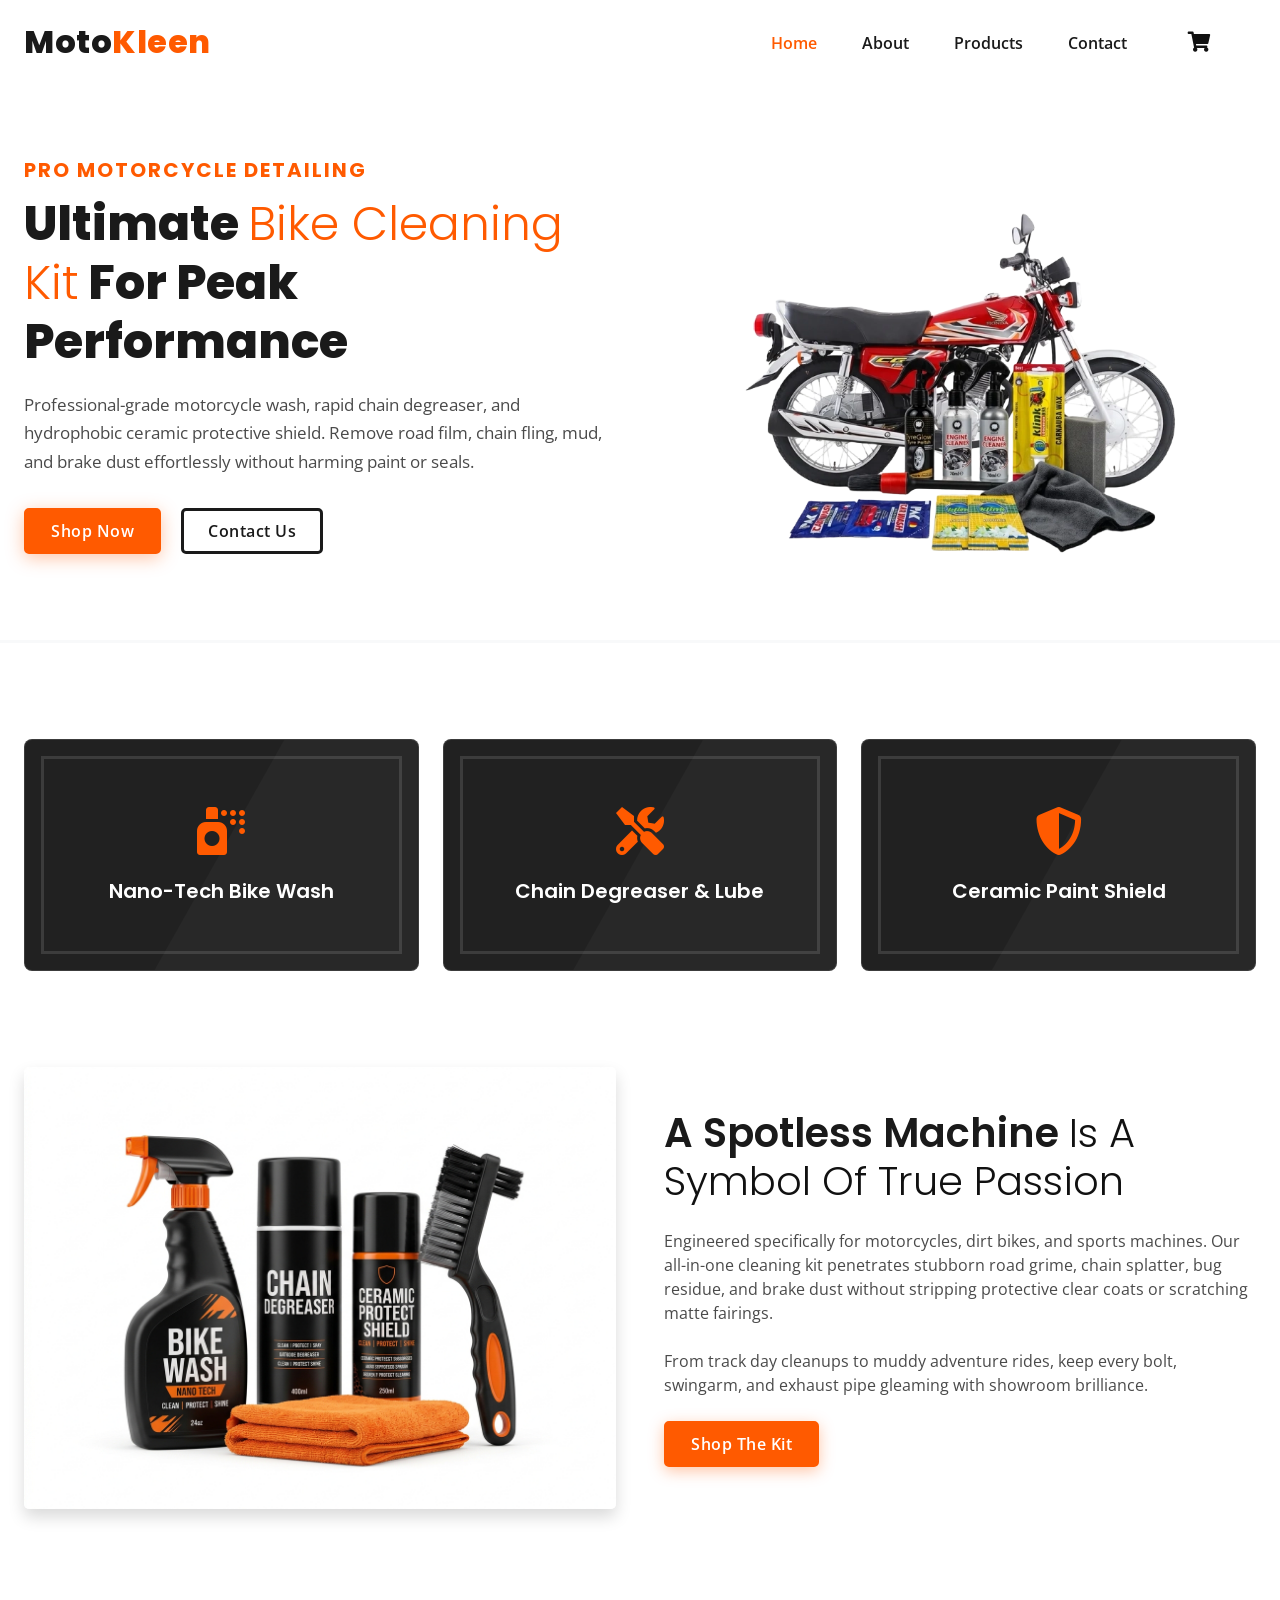
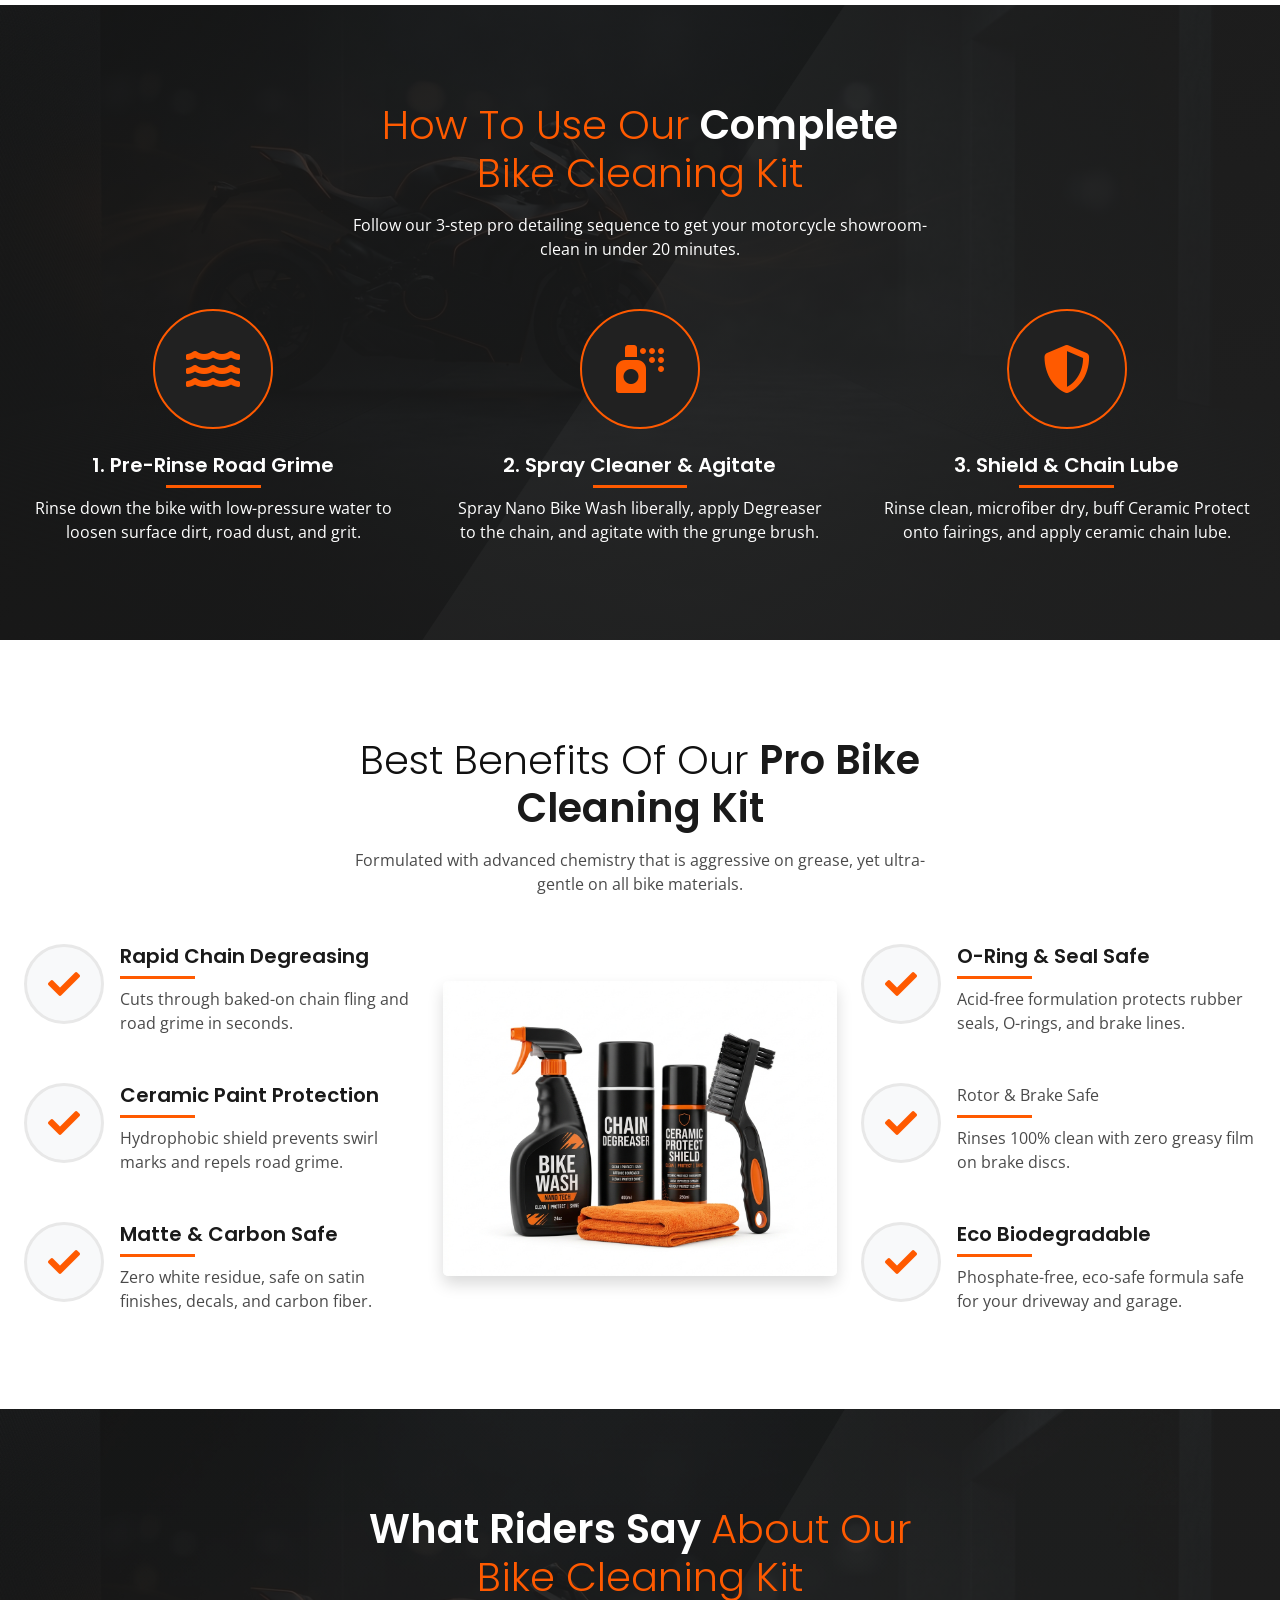
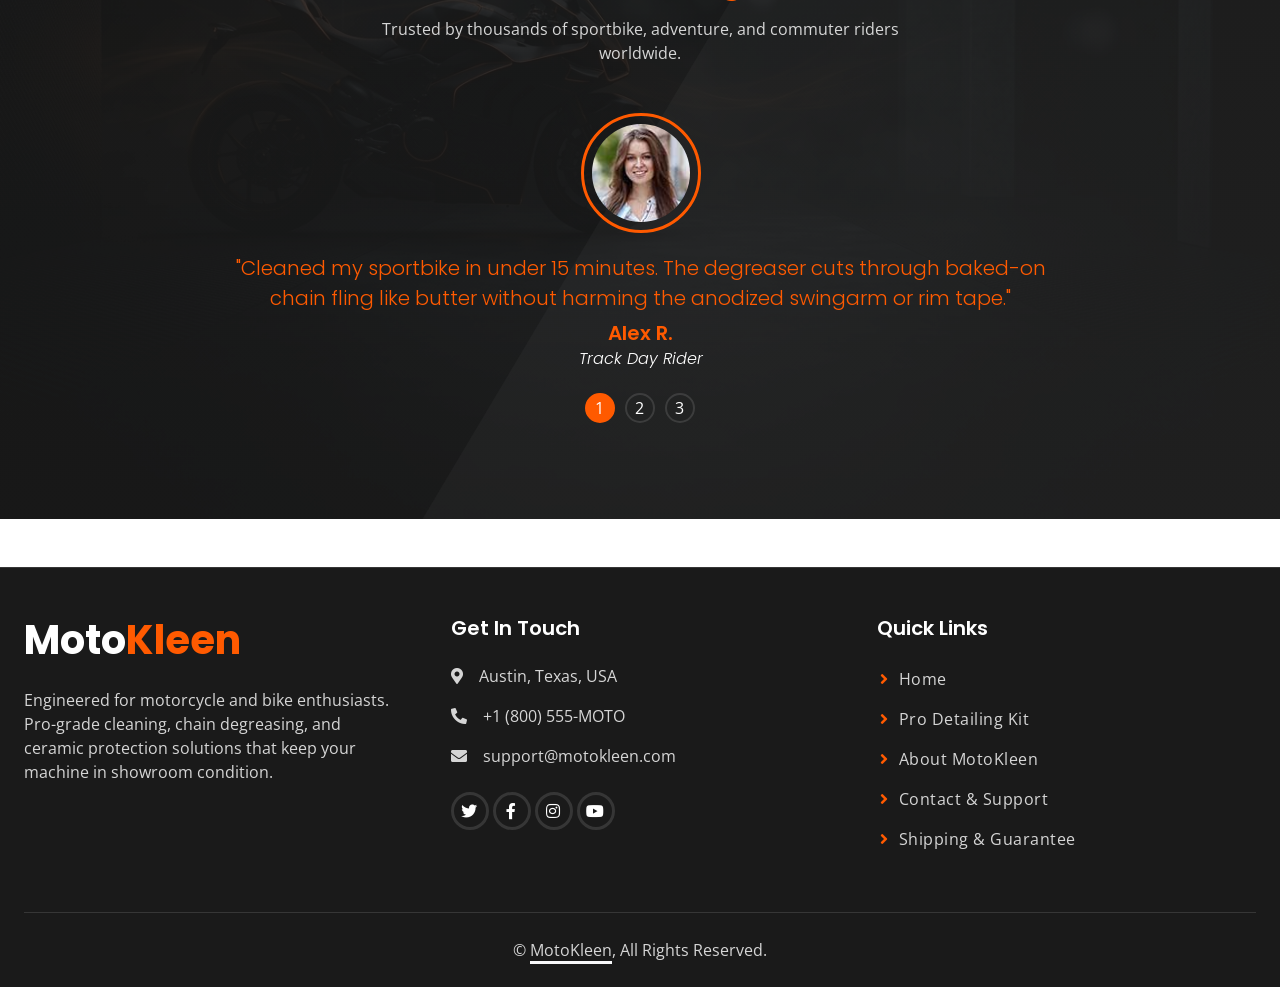
==== commit f280cda2: "refactor: rebrand Hairnic template to MotoKleen motorcycle care store" ====
--- a/index.html
+++ b/index.html
@@ -56,11 +56,12 @@
                     <span class="navbar-toggler-icon"></span>
                 </button>
                 <div class="collapse navbar-collapse" id="navbarCollapse">
-                    <div class="navbar-nav ms-auto">
+                    <div class="navbar-nav ms-auto align-items-center">
                         <a href="index.html" class="nav-item nav-link active">Home</a>
                         <a href="about.html" class="nav-item nav-link">About</a>
                         <a href="product.html" class="nav-item nav-link">Products</a>
                         <a href="contact.html" class="nav-item nav-link">Contact</a>
+                        <a href="product.html" class="nav-item nav-link ms-lg-3" title="View Products & Cart"><i class="fa fa-shopping-cart fs-5 text-dark"></i></a>
                     </div>
                 </div>
             </nav>
@@ -320,23 +321,23 @@
                 </div>
                 <div class="col-md-6 col-lg-4 wow fadeIn" data-wow-delay="0.3s">
                     <h5 class="mb-4">Get In Touch</h5>
-                    <p><i class="fa fa-map-marker-alt me-3"></i>123 Street, New York, USA</p>
-                    <p><i class="fa fa-phone-alt me-3"></i>+012 345 67890</p>
-                    <p><i class="fa fa-envelope me-3"></i>info@example.com</p>
+                    <p><i class="fa fa-map-marker-alt me-3"></i>Austin, Texas, USA</p>
+                    <p><i class="fa fa-phone-alt me-3"></i>+1 (800) 555-MOTO</p>
+                    <p><i class="fa fa-envelope me-3"></i>support@motokleen.com</p>
                     <div class="d-flex pt-2">
-                        <a class="btn btn-square btn-outline-primary me-1" href=""><i class="fab fa-twitter"></i></a>
-                        <a class="btn btn-square btn-outline-primary me-1" href=""><i class="fab fa-facebook-f"></i></a>
-                        <a class="btn btn-square btn-outline-primary me-1" href=""><i class="fab fa-instagram"></i></a>
-                        <a class="btn btn-square btn-outline-primary me-1" href=""><i
-                                class="fab fa-linkedin-in"></i></a>
+                        <a class="btn btn-square btn-outline-primary me-1" href="https://twitter.com" target="_blank" rel="noopener" aria-label="Twitter"><i class="fab fa-twitter"></i></a>
+                        <a class="btn btn-square btn-outline-primary me-1" href="https://facebook.com" target="_blank" rel="noopener" aria-label="Facebook"><i class="fab fa-facebook-f"></i></a>
+                        <a class="btn btn-square btn-outline-primary me-1" href="https://instagram.com" target="_blank" rel="noopener" aria-label="Instagram"><i class="fab fa-instagram"></i></a>
+                        <a class="btn btn-square btn-outline-primary me-1" href="https://youtube.com" target="_blank" rel="noopener" aria-label="YouTube"><i class="fab fa-youtube"></i></a>
                     </div>
                 </div>
                 <div class="col-md-6 col-lg-4 wow fadeIn" data-wow-delay="0.5s">
-                    <h5 class="mb-4">Popular Link</h5>
-                    <a class="btn btn-link" href="">About Us</a>
-                    <a class="btn btn-link" href="">Contact Us</a>
-                    <a class="btn btn-link" href="">Privacy Policy</a>
-                    <a class="btn btn-link" href="">Terms & Condition</a>
+                    <h5 class="mb-4">Quick Links</h5>
+                    <a class="btn btn-link" href="index.html">Home</a>
+                    <a class="btn btn-link" href="product.html">Pro Detailing Kit</a>
+                    <a class="btn btn-link" href="about.html">About MotoKleen</a>
+                    <a class="btn btn-link" href="contact.html">Contact & Support</a>
+                    <a class="btn btn-link" href="javascript:void(0)" data-bs-toggle="modal" data-bs-target="#policyModal">Shipping & Guarantee</a>
                 </div>
             </div>
         </div>
@@ -344,11 +345,7 @@
             <div class="copyright">
                 <div class="row">
                     <div class="col-12 text-center mb-3 mb-md-0">
-                        &copy; <a class="border-bottom" href="#">Your Site Name</a>, All Right Reserved.
-
-                        <!--/*** The author’s attribution link must remain intact in the template. ***/-->
-                        <!--/*** If you wish to remove this credit link, please purchase the Pro Version . ***/-->
-                        Designed By <a class="border-bottom" href="https://htmlcodex.com">HTML Codex</a>
+                        &copy; <a class="border-bottom" href="index.html">MotoKleen</a>, All Rights Reserved.
                     </div>
                 </div>
             </div>
@@ -371,6 +368,30 @@
 
     <!-- Template Javascript -->
     <script src="js/main.js"></script>
+    <!-- Policy Modal Start -->
+    <div class="modal fade" id="policyModal" tabindex="-1" aria-labelledby="policyModalLabel" aria-hidden="true">
+        <div class="modal-dialog modal-dialog-centered">
+            <div class="modal-content">
+                <div class="modal-header border-bottom">
+                    <h5 class="modal-title fw-bold" id="policyModalLabel"><i class="fa fa-shield-alt text-success me-2"></i>Shipping & Guarantee Policy</h5>
+                    <button type="button" class="btn-close shadow-none" data-bs-dismiss="modal" aria-label="Close"></button>
+                </div>
+                <div class="modal-body py-4">
+                    <h6 class="fw-bold mb-2"><i class="fa fa-truck text-primary me-2"></i>Fast Express Shipping</h6>
+                    <p class="small text-muted mb-3">All orders are dispatched from our warehouse within 24 hours (Monday to Friday) via tracked express carrier. Orders over $35 qualify for FREE express shipping.</p>
+                    <h6 class="fw-bold mb-2"><i class="fa fa-undo text-primary me-2"></i>30-Day Money-Back Guarantee</h6>
+                    <p class="small text-muted mb-3">If our bike cleaning kit does not outperform any cleaner you have ever used on your machine, simply contact support within 30 days for a full, hassle-free refund.</p>
+                    <h6 class="fw-bold mb-2"><i class="fa fa-lock text-primary me-2"></i>100% Safe Surface Guarantee</h6>
+                    <p class="small text-muted mb-0">Our formulations are certified safe for matte paint, gloss clear coats, carbon fiber, titanium, and rubber O-ring chains when used as directed.</p>
+                </div>
+                <div class="modal-footer border-top">
+                    <button type="button" class="btn btn-dark rounded-pill px-4" data-bs-dismiss="modal">Close</button>
+                </div>
+            </div>
+        </div>
+    </div>
+    <!-- Policy Modal End -->
+
 </body>
 
 </html>
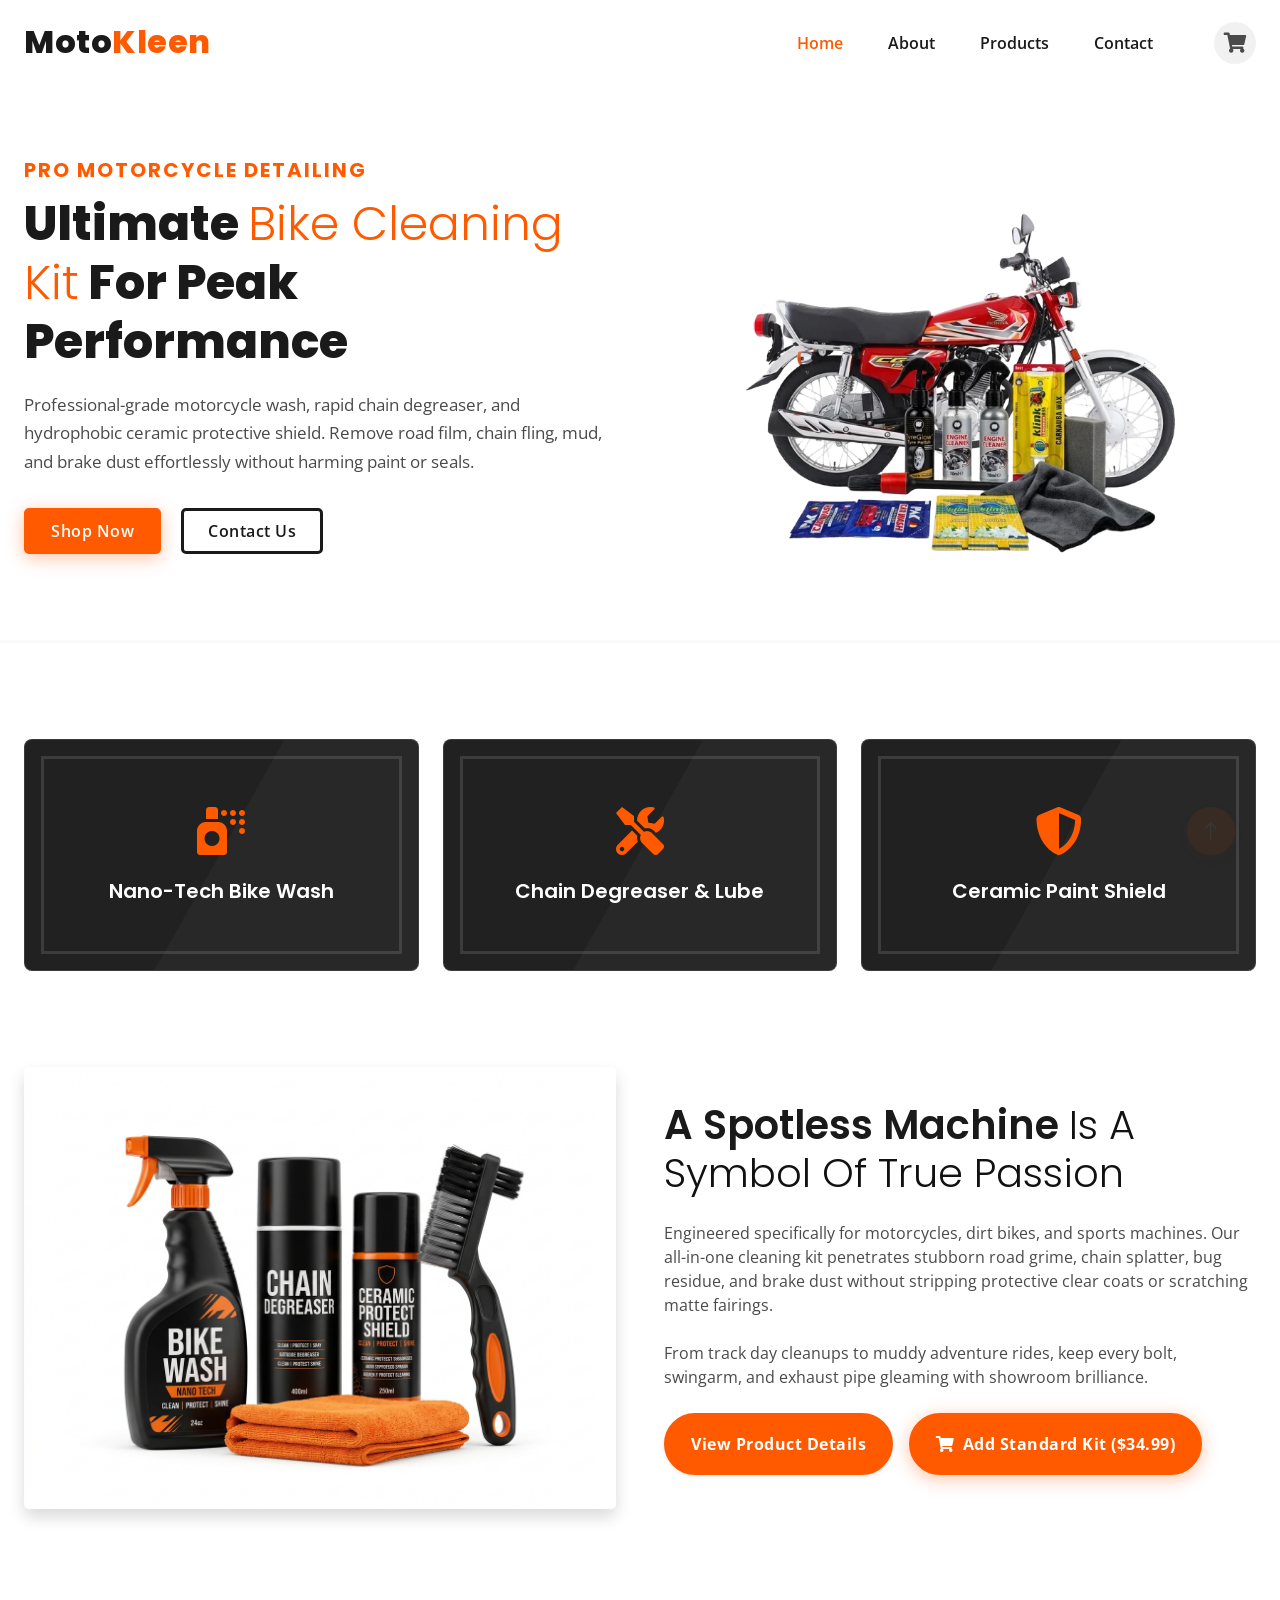
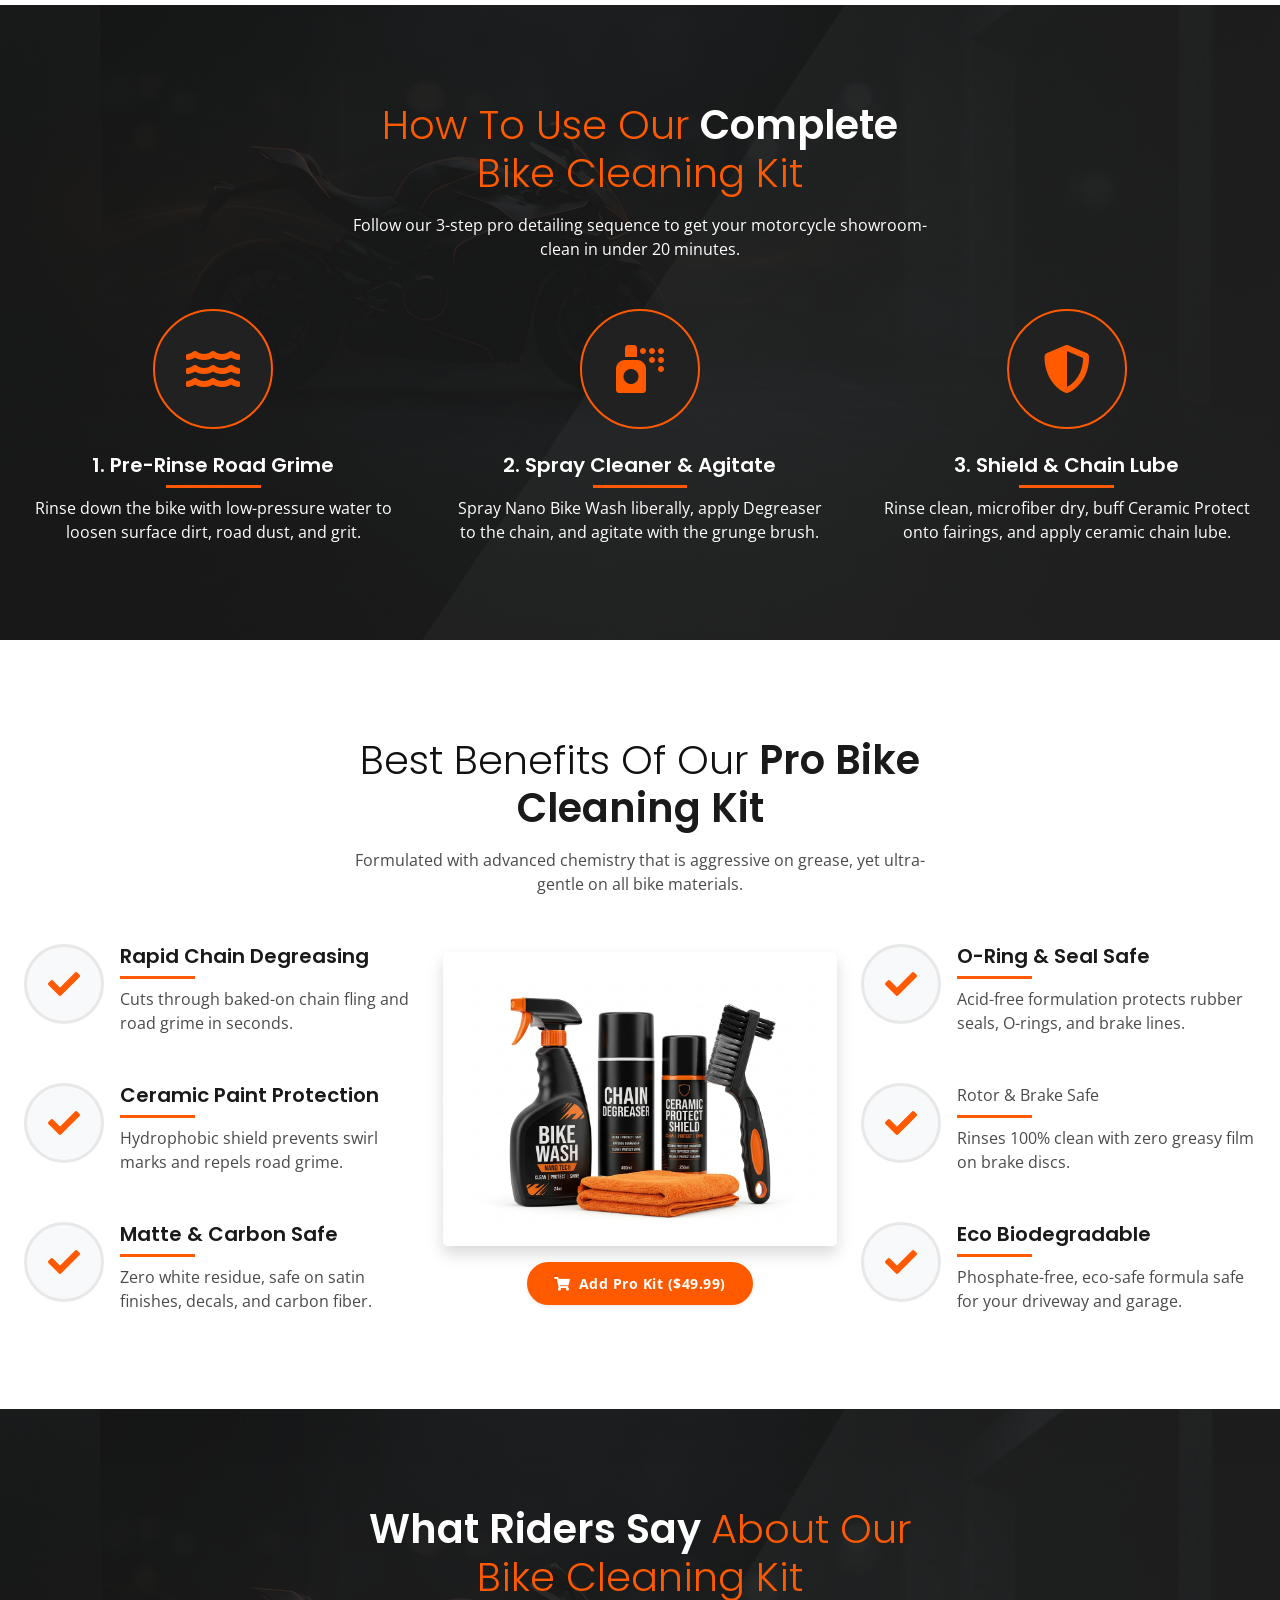
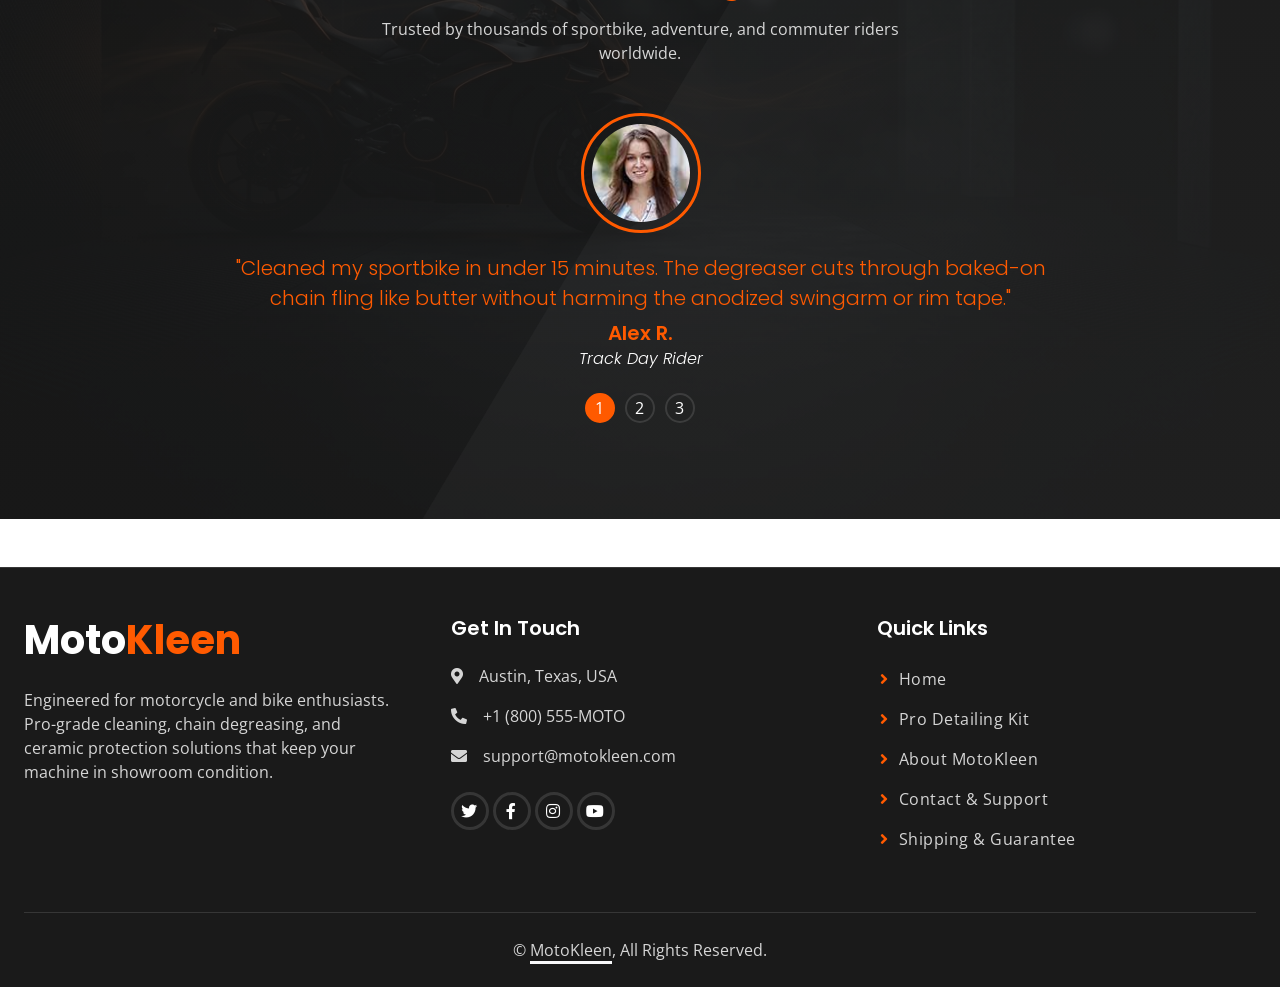
==== commit 4bb573f2: "add complete checkout workflow, cart drawer" ====
--- a/index.html
+++ b/index.html
@@ -61,7 +61,10 @@
                         <a href="about.html" class="nav-item nav-link">About</a>
                         <a href="product.html" class="nav-item nav-link">Products</a>
                         <a href="contact.html" class="nav-item nav-link">Contact</a>
-                        <a href="product.html" class="nav-item nav-link ms-lg-3" title="View Products & Cart"><i class="fa fa-shopping-cart fs-5 text-dark"></i></a>
+                        <a href="javascript:void(0)" onclick="openCartDrawer()" class="nav-item nav-link ms-lg-3 position-relative cart-nav-btn" title="View Cart">
+                            <i class="fa fa-shopping-cart fs-5 text-dark"></i>
+                            <span id="navCartBadge" class="position-absolute top-0 start-100 translate-middle badge rounded-pill bg-danger" style="font-size: 10px; display: none;">0</span>
+                        </a>
                     </div>
                 </div>
             </nav>
@@ -135,7 +138,12 @@
                     <h1 class="text-primary mb-4">A Spotless Machine <span class="fw-light text-dark">Is A Symbol Of True Passion</span></h1>
                     <p class="mb-4">Engineered specifically for motorcycles, dirt bikes, and sports machines. Our all-in-one cleaning kit penetrates stubborn road grime, chain splatter, bug residue, and brake dust without stripping protective clear coats or scratching matte fairings.</p>
                     <p class="mb-4">From track day cleanups to muddy adventure rides, keep every bolt, swingarm, and exhaust pipe gleaming with showroom brilliance.</p>
-                    <a class="btn btn-primary py-2 px-4" href="product.html">Shop The Kit</a>
+                    <div class="d-flex flex-wrap gap-3">
+                        <a class="btn btn-primary py-3 px-4 rounded-pill fw-bold text-white shadow-sm" href="product.html" style="background: var(--accent); border-color: var(--accent);">View Product Details</a>
+                        <button type="button" class="btn btn-dark py-3 px-4 rounded-pill fw-bold" data-motokleen-add data-variant="Standard (5-Piece)" data-price="34.99" data-finish="Matte Safe">
+                            <i class="fa fa-shopping-cart me-2"></i>Add Standard Kit ($34.99)
+                        </button>
+                    </div>
                 </div>
             </div>
         </div>
@@ -227,8 +235,13 @@
                         </div>
                     </div>
                 </div>
-                <div class="col-lg-4 wow fadeIn" data-wow-delay="0.1s">
-                    <img class="img-fluid rounded shadow" src="img/bike-cleaning-kit.jpg" alt="Bike Cleaning Kit">
+                <div class="col-lg-4 text-center wow fadeIn" data-wow-delay="0.1s">
+                    <img class="img-fluid rounded shadow mb-3" src="img/bike-cleaning-kit.jpg" alt="Bike Cleaning Kit">
+                    <div>
+                        <button type="button" class="btn btn-primary btn-sm rounded-pill px-4 py-2 fw-bold text-white shadow-sm" data-motokleen-add data-variant="Pro Kit (8-Piece)" data-price="49.99" data-finish="Matte Safe" style="background: var(--accent); border-color: var(--accent);">
+                            <i class="fa fa-shopping-cart me-1"></i> Add Pro Kit ($49.99)
+                        </button>
+                    </div>
                 </div>
                 <div class="col-lg-4 wow fadeIn" data-wow-delay="0.5s">
                     <div class="row g-5">
@@ -368,6 +381,7 @@
 
     <!-- Template Javascript -->
     <script src="js/main.js"></script>
+    <script src="js/cart.js"></script>
     <!-- Policy Modal Start -->
     <div class="modal fade" id="policyModal" tabindex="-1" aria-labelledby="policyModalLabel" aria-hidden="true">
         <div class="modal-dialog modal-dialog-centered">
@@ -378,7 +392,7 @@
                 </div>
                 <div class="modal-body py-4">
                     <h6 class="fw-bold mb-2"><i class="fa fa-truck text-primary me-2"></i>Fast Express Shipping</h6>
-                    <p class="small text-muted mb-3">All orders are dispatched from our warehouse within 24 hours (Monday to Friday) via tracked express carrier. Orders over $35 qualify for FREE express shipping.</p>
+                    <p class="small text-muted mb-3">All orders are dispatched from our warehouse within 24 hours (Monday to Friday) via tracked express carrier. Orders over $75 qualify for FREE shipping.</p>
                     <h6 class="fw-bold mb-2"><i class="fa fa-undo text-primary me-2"></i>30-Day Money-Back Guarantee</h6>
                     <p class="small text-muted mb-3">If our bike cleaning kit does not outperform any cleaner you have ever used on your machine, simply contact support within 30 days for a full, hassle-free refund.</p>
                     <h6 class="fw-bold mb-2"><i class="fa fa-lock text-primary me-2"></i>100% Safe Surface Guarantee</h6>
--- a/css/style.css
+++ b/css/style.css
@@ -263,6 +263,43 @@
 .navbar .navbar-nav .nav-link:hover,
 .navbar .navbar-nav .nav-link.active {
     color: var(--accent) !important;
+}
+
+/* Navbar Cart Icon Button & Badge */
+.cart-nav-btn {
+    display: inline-flex !important;
+    align-items: center;
+    justify-content: center;
+    width: 42px;
+    height: 42px;
+    border-radius: 50%;
+    background-color: rgba(26, 26, 26, 0.06);
+    color: var(--primary) !important;
+    transition: all 0.25s ease !important;
+    margin-right: 0 !important;
+    padding: 0 !important;
+    cursor: pointer;
+}
+
+.cart-nav-btn:hover {
+    background-color: rgba(255, 90, 0, 0.12) !important;
+    color: var(--accent) !important;
+    transform: translateY(-1px);
+}
+
+.cart-nav-btn i {
+    color: inherit !important;
+    font-size: 1.15rem;
+}
+
+.cart-nav-btn .badge {
+    background-color: var(--accent) !important;
+    color: #FFFFFF !important;
+    font-size: 11px !important;
+    font-weight: 700;
+    padding: 0.25em 0.5em;
+    border: 2px solid #FFFFFF;
+    box-shadow: 0 2px 5px rgba(0, 0, 0, 0.15);
 }
 
 .navbar .dropdown-toggle::after {
@@ -1449,3 +1486,145 @@
     padding: 4.5rem 0;
     background: var(--base-light-surface);
 }
+
+/********** MotoKleen Checkout & Order Confirmation Styles **********/
+.checkout-section {
+    background: #FAFAFA;
+    min-height: 80vh;
+}
+
+.checkout-card {
+    background: #FFFFFF;
+    border: 1px solid var(--base-light-border);
+    border-radius: 12px;
+    padding: 1.75rem;
+    box-shadow: 0 4px 18px rgba(0, 0, 0, 0.03);
+    margin-bottom: 1.5rem;
+}
+
+.checkout-card-header {
+    border-bottom: 1px solid var(--base-light-border);
+    padding-bottom: 1rem;
+    margin-bottom: 1.25rem;
+    display: flex;
+    align-items: center;
+    justify-content: space-between;
+}
+
+.checkout-card-header h5 {
+    font-size: 1.15rem;
+    font-weight: 700;
+    color: var(--text-heading);
+    margin: 0;
+}
+
+.checkout-summary-sticky {
+    position: sticky;
+    top: 90px;
+}
+
+/* Radio selection cards for Shipping & Payment */
+.radio-select-card {
+    border: 1.5px solid var(--base-light-border);
+    border-radius: 10px;
+    padding: 1rem 1.25rem;
+    margin-bottom: 0.75rem;
+    cursor: pointer;
+    transition: all 0.2s ease-in-out;
+    background: #FFFFFF;
+    display: flex;
+    align-items: center;
+    justify-content: space-between;
+}
+
+.radio-select-card:hover {
+    border-color: rgba(255, 90, 0, 0.45);
+    background: #FFFDFB;
+}
+
+.radio-select-card.active,
+.radio-select-card:has(input[type="radio"]:checked) {
+    border-color: var(--accent);
+    background: #FFF9F5;
+    box-shadow: 0 0 0 1px var(--accent);
+}
+
+.radio-select-card input[type="radio"] {
+    accent-color: var(--accent);
+    width: 18px;
+    height: 18px;
+    margin-right: 0.75rem;
+}
+
+/* Form floating override focus styles */
+.form-floating > .form-control:focus,
+.form-floating > .form-select:focus,
+.form-control:focus {
+    border-color: var(--accent);
+    box-shadow: 0 0 0 3px rgba(255, 90, 0, 0.15);
+}
+
+/* Checkout item row */
+.checkout-item-thumb {
+    width: 64px;
+    height: 64px;
+    object-fit: cover;
+    border-radius: 8px;
+    border: 1px solid var(--base-light-border);
+    background: #FFFFFF;
+}
+
+.checkout-item-badge {
+    position: absolute;
+    top: -6px;
+    right: -6px;
+    background: #4A4A4A;
+    color: #FFFFFF;
+    border-radius: 50%;
+    width: 20px;
+    height: 20px;
+    font-size: 11px;
+    font-weight: 700;
+    display: flex;
+    align-items: center;
+    justify-content: center;
+}
+
+/* Thank You Confirmation Styles */
+.thank-you-card {
+    background: #FFFFFF;
+    border: 1px solid var(--base-light-border);
+    border-radius: 16px;
+    padding: 2.5rem;
+    box-shadow: 0 10px 30px rgba(0, 0, 0, 0.05);
+}
+
+.order-badge-pill {
+    background: rgba(255, 90, 0, 0.1);
+    color: var(--accent);
+    padding: 0.35rem 1rem;
+    border-radius: 50px;
+    font-weight: 700;
+    font-size: 0.9rem;
+    display: inline-block;
+}
+
+/* Visible focus states for accessibility */
+button:focus-visible,
+a:focus-visible,
+input:focus-visible,
+select:focus-visible {
+    outline: 2px solid var(--accent);
+    outline-offset: 2px;
+}
+
+/* Offcanvas Cart Drawer Fallback & Enhancement */
+.offcanvas.show {
+    visibility: visible !important;
+    transform: none !important;
+}
+.offcanvas-backdrop.show {
+    opacity: 0.5 !important;
+}
+
+
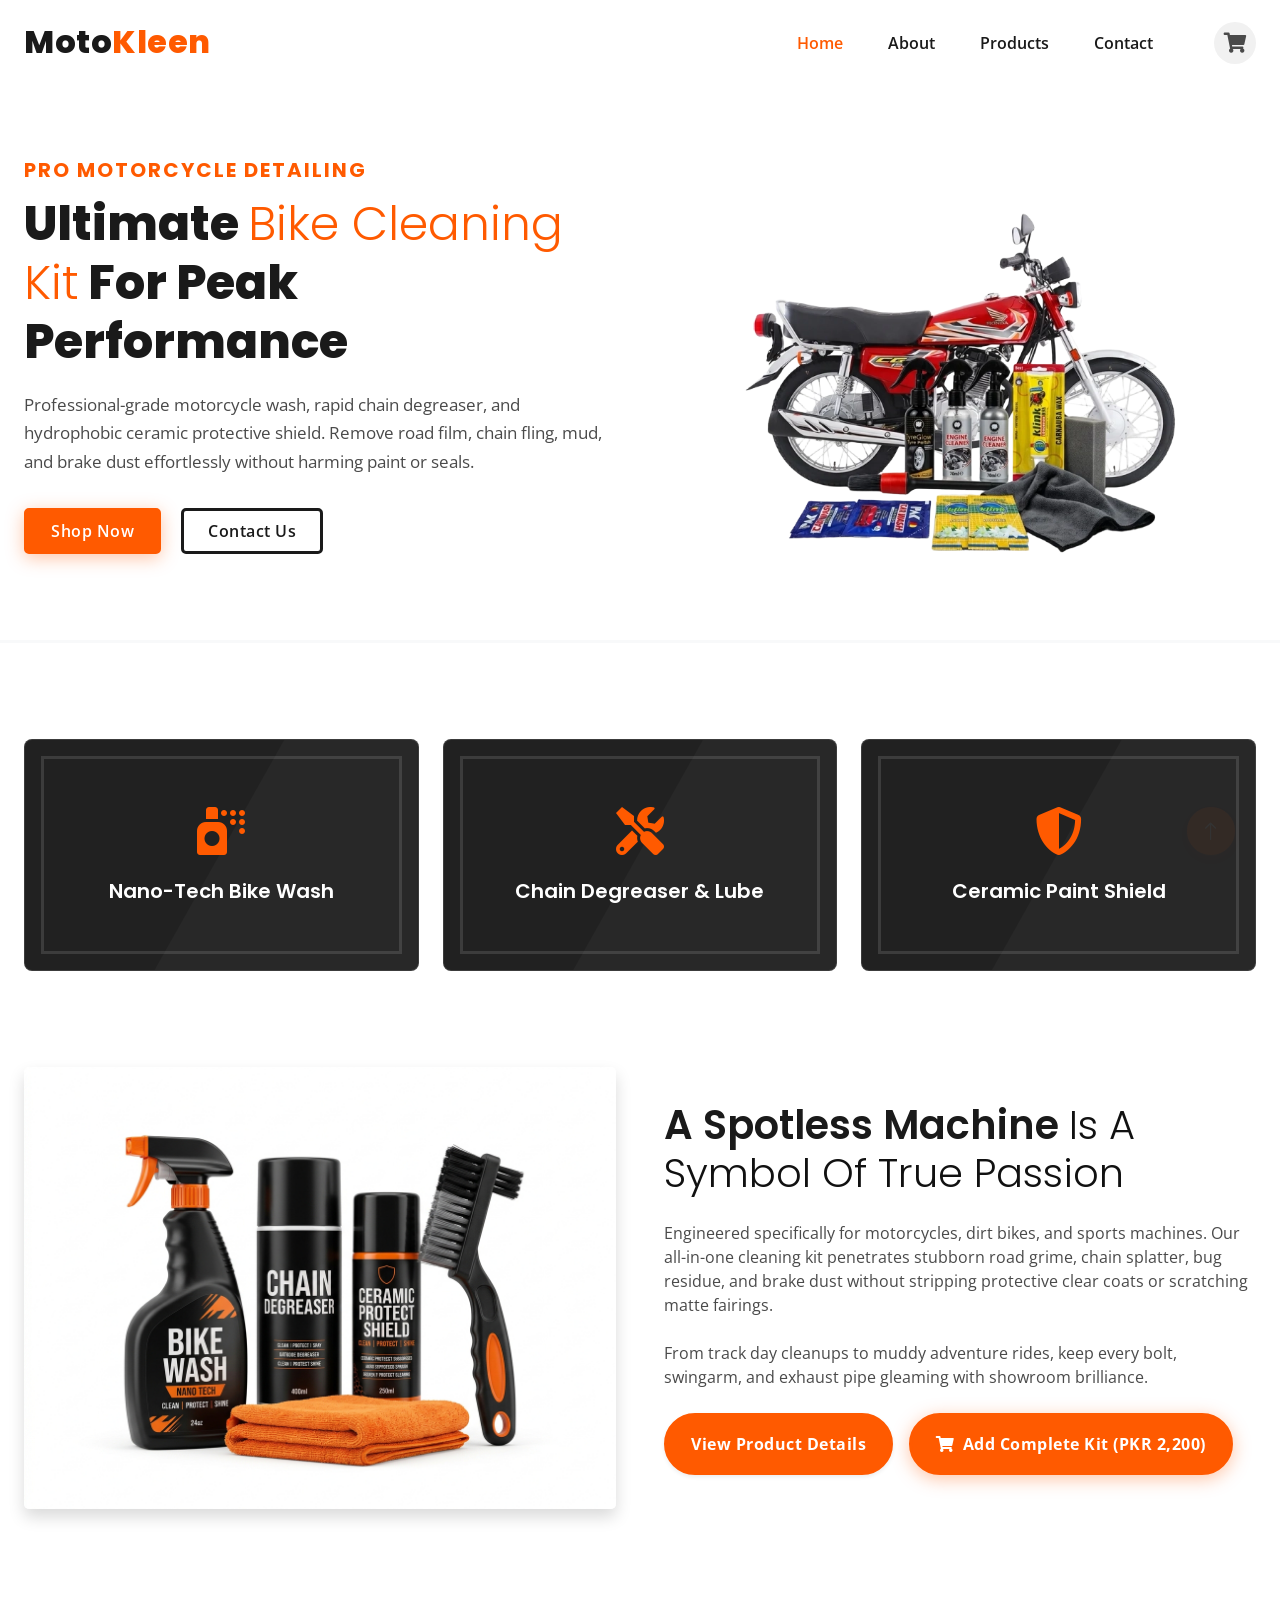
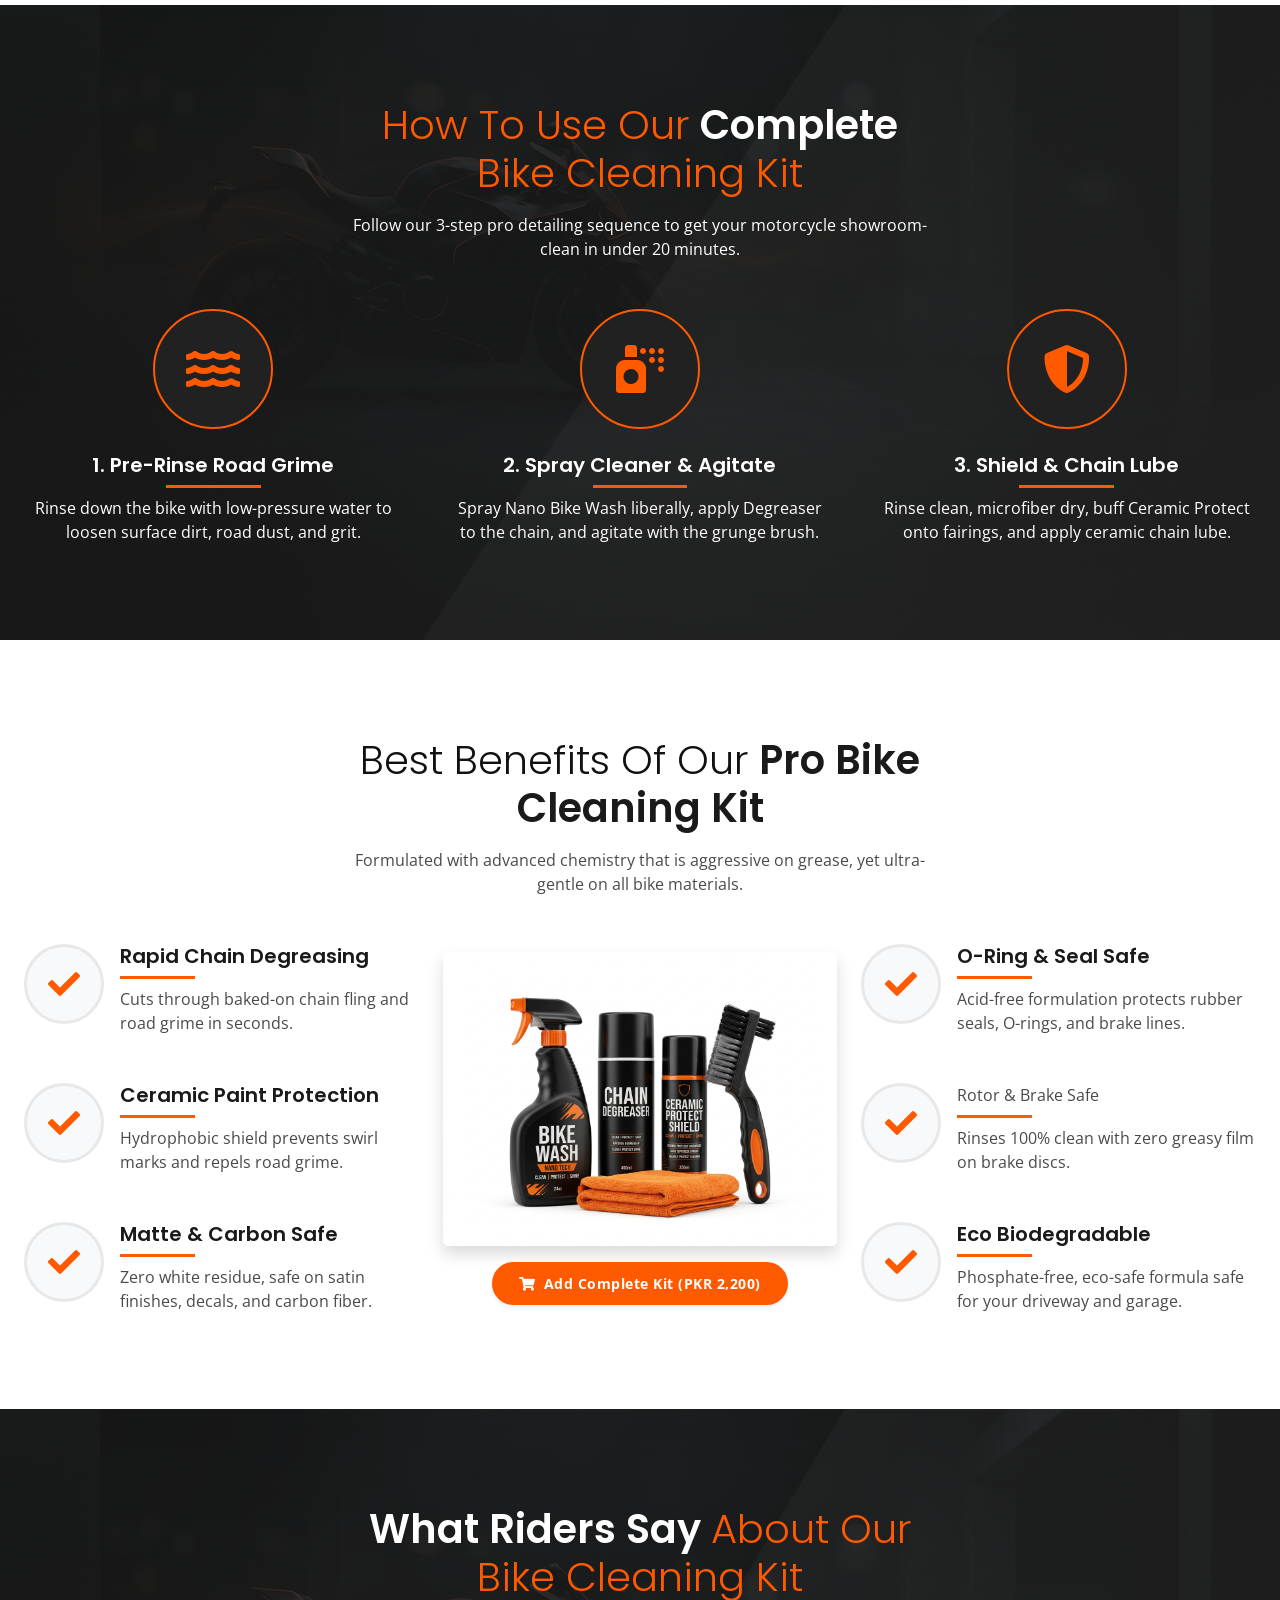
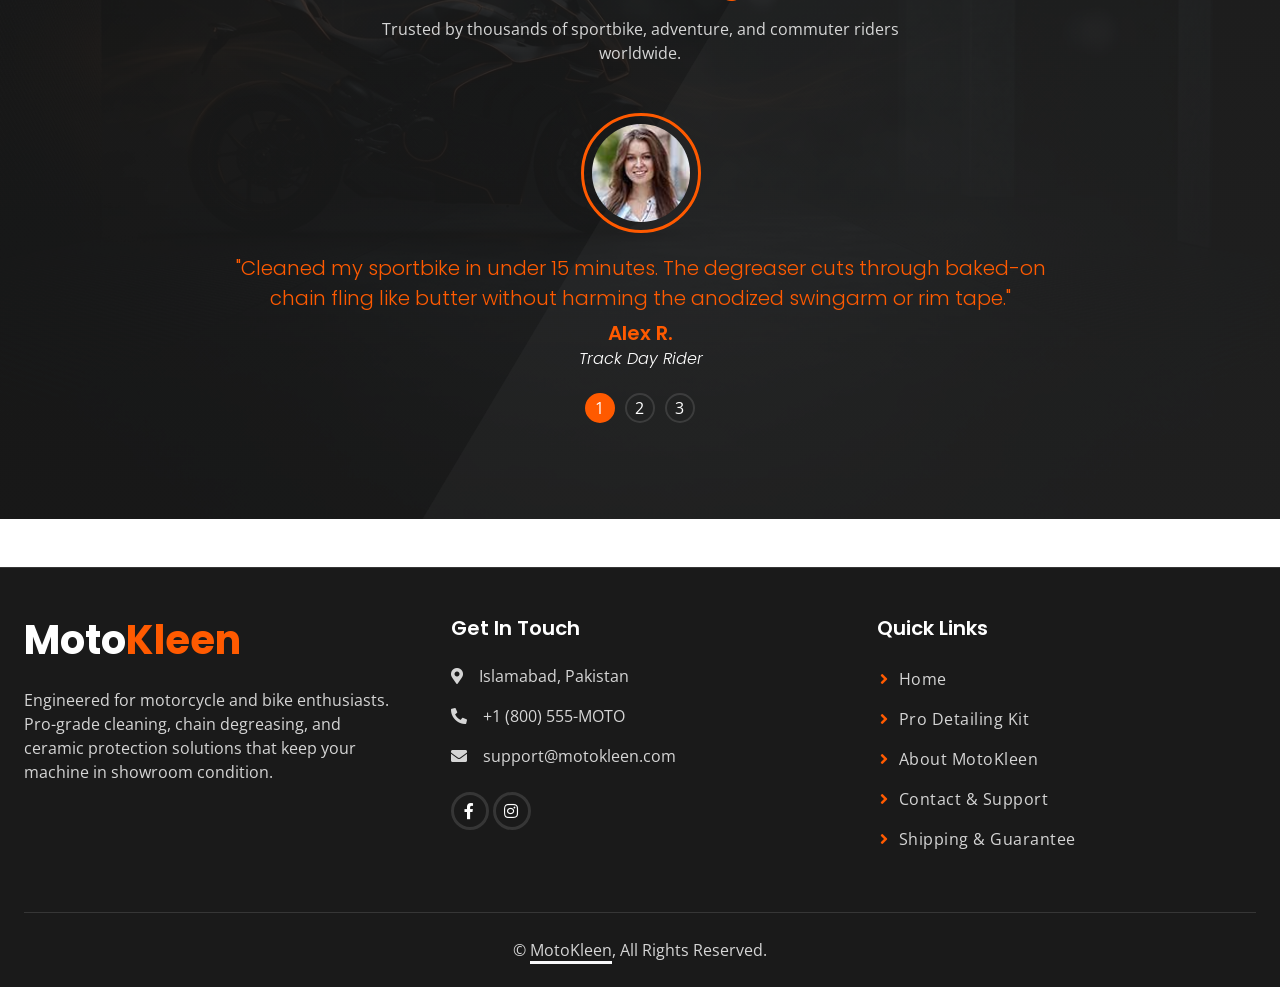
==== commit 30cd3472: "update location, currency, and payment options" ====
--- a/index.html
+++ b/index.html
@@ -140,8 +140,8 @@
                     <p class="mb-4">From track day cleanups to muddy adventure rides, keep every bolt, swingarm, and exhaust pipe gleaming with showroom brilliance.</p>
                     <div class="d-flex flex-wrap gap-3">
                         <a class="btn btn-primary py-3 px-4 rounded-pill fw-bold text-white shadow-sm" href="product.html" style="background: var(--accent); border-color: var(--accent);">View Product Details</a>
-                        <button type="button" class="btn btn-dark py-3 px-4 rounded-pill fw-bold" data-motokleen-add data-variant="Standard (5-Piece)" data-price="34.99" data-finish="Matte Safe">
-                            <i class="fa fa-shopping-cart me-2"></i>Add Standard Kit ($34.99)
+                        <button type="button" class="btn btn-dark py-3 px-4 rounded-pill fw-bold" data-motokleen-add data-variant="Complete Care Kit" data-price="2200" data-finish="Matte Safe">
+                            <i class="fa fa-shopping-cart me-2"></i>Add Complete Kit (PKR 2,200)
                         </button>
                     </div>
                 </div>
@@ -238,8 +238,8 @@
                 <div class="col-lg-4 text-center wow fadeIn" data-wow-delay="0.1s">
                     <img class="img-fluid rounded shadow mb-3" src="img/bike-cleaning-kit.jpg" alt="Bike Cleaning Kit">
                     <div>
-                        <button type="button" class="btn btn-primary btn-sm rounded-pill px-4 py-2 fw-bold text-white shadow-sm" data-motokleen-add data-variant="Pro Kit (8-Piece)" data-price="49.99" data-finish="Matte Safe" style="background: var(--accent); border-color: var(--accent);">
-                            <i class="fa fa-shopping-cart me-1"></i> Add Pro Kit ($49.99)
+                        <button type="button" class="btn btn-primary btn-sm rounded-pill px-4 py-2 fw-bold text-white shadow-sm" data-motokleen-add data-variant="Complete Care Kit" data-price="2200" data-finish="Matte Safe" style="background: var(--accent); border-color: var(--accent);">
+                            <i class="fa fa-shopping-cart me-1"></i> Add Complete Kit (PKR 2,200)
                         </button>
                     </div>
                 </div>
@@ -334,14 +334,12 @@
                 </div>
                 <div class="col-md-6 col-lg-4 wow fadeIn" data-wow-delay="0.3s">
                     <h5 class="mb-4">Get In Touch</h5>
-                    <p><i class="fa fa-map-marker-alt me-3"></i>Austin, Texas, USA</p>
+                    <p><i class="fa fa-map-marker-alt me-3"></i>Islamabad, Pakistan</p>
                     <p><i class="fa fa-phone-alt me-3"></i>+1 (800) 555-MOTO</p>
                     <p><i class="fa fa-envelope me-3"></i>support@motokleen.com</p>
                     <div class="d-flex pt-2">
-                        <a class="btn btn-square btn-outline-primary me-1" href="https://twitter.com" target="_blank" rel="noopener" aria-label="Twitter"><i class="fab fa-twitter"></i></a>
                         <a class="btn btn-square btn-outline-primary me-1" href="https://facebook.com" target="_blank" rel="noopener" aria-label="Facebook"><i class="fab fa-facebook-f"></i></a>
                         <a class="btn btn-square btn-outline-primary me-1" href="https://instagram.com" target="_blank" rel="noopener" aria-label="Instagram"><i class="fab fa-instagram"></i></a>
-                        <a class="btn btn-square btn-outline-primary me-1" href="https://youtube.com" target="_blank" rel="noopener" aria-label="YouTube"><i class="fab fa-youtube"></i></a>
                     </div>
                 </div>
                 <div class="col-md-6 col-lg-4 wow fadeIn" data-wow-delay="0.5s">
@@ -392,7 +390,7 @@
                 </div>
                 <div class="modal-body py-4">
                     <h6 class="fw-bold mb-2"><i class="fa fa-truck text-primary me-2"></i>Fast Express Shipping</h6>
-                    <p class="small text-muted mb-3">All orders are dispatched from our warehouse within 24 hours (Monday to Friday) via tracked express carrier. Orders over $75 qualify for FREE shipping.</p>
+                    <p class="small text-muted mb-3">All orders are dispatched from our warehouse within 24 hours (Monday to Friday) via tracked express carrier. Orders over PKR 4,000 qualify for FREE shipping.</p>
                     <h6 class="fw-bold mb-2"><i class="fa fa-undo text-primary me-2"></i>30-Day Money-Back Guarantee</h6>
                     <p class="small text-muted mb-3">If our bike cleaning kit does not outperform any cleaner you have ever used on your machine, simply contact support within 30 days for a full, hassle-free refund.</p>
                     <h6 class="fw-bold mb-2"><i class="fa fa-lock text-primary me-2"></i>100% Safe Surface Guarantee</h6>
--- a/css/style.css
+++ b/css/style.css
@@ -1627,4 +1627,32 @@
     opacity: 0.5 !important;
 }
 
-
+/* Product Reviews Helpers */
+.pdp-review-img {
+    width: 90px;
+    height: 90px;
+    object-fit: cover;
+    border-radius: 8px;
+    border: 1px solid var(--base-light-border);
+    transition: transform 0.2s ease;
+    cursor: pointer;
+}
+.pdp-review-img:hover {
+    transform: scale(1.05);
+}
+.pdp-avatar-initials {
+    width: 44px;
+    height: 44px;
+    border-radius: 50%;
+    background: #212529;
+    color: #FFFFFF;
+    display: flex;
+    align-items: center;
+    justify-content: center;
+    font-weight: 700;
+    font-size: 14px;
+    flex-shrink: 0;
+}
+
+
+
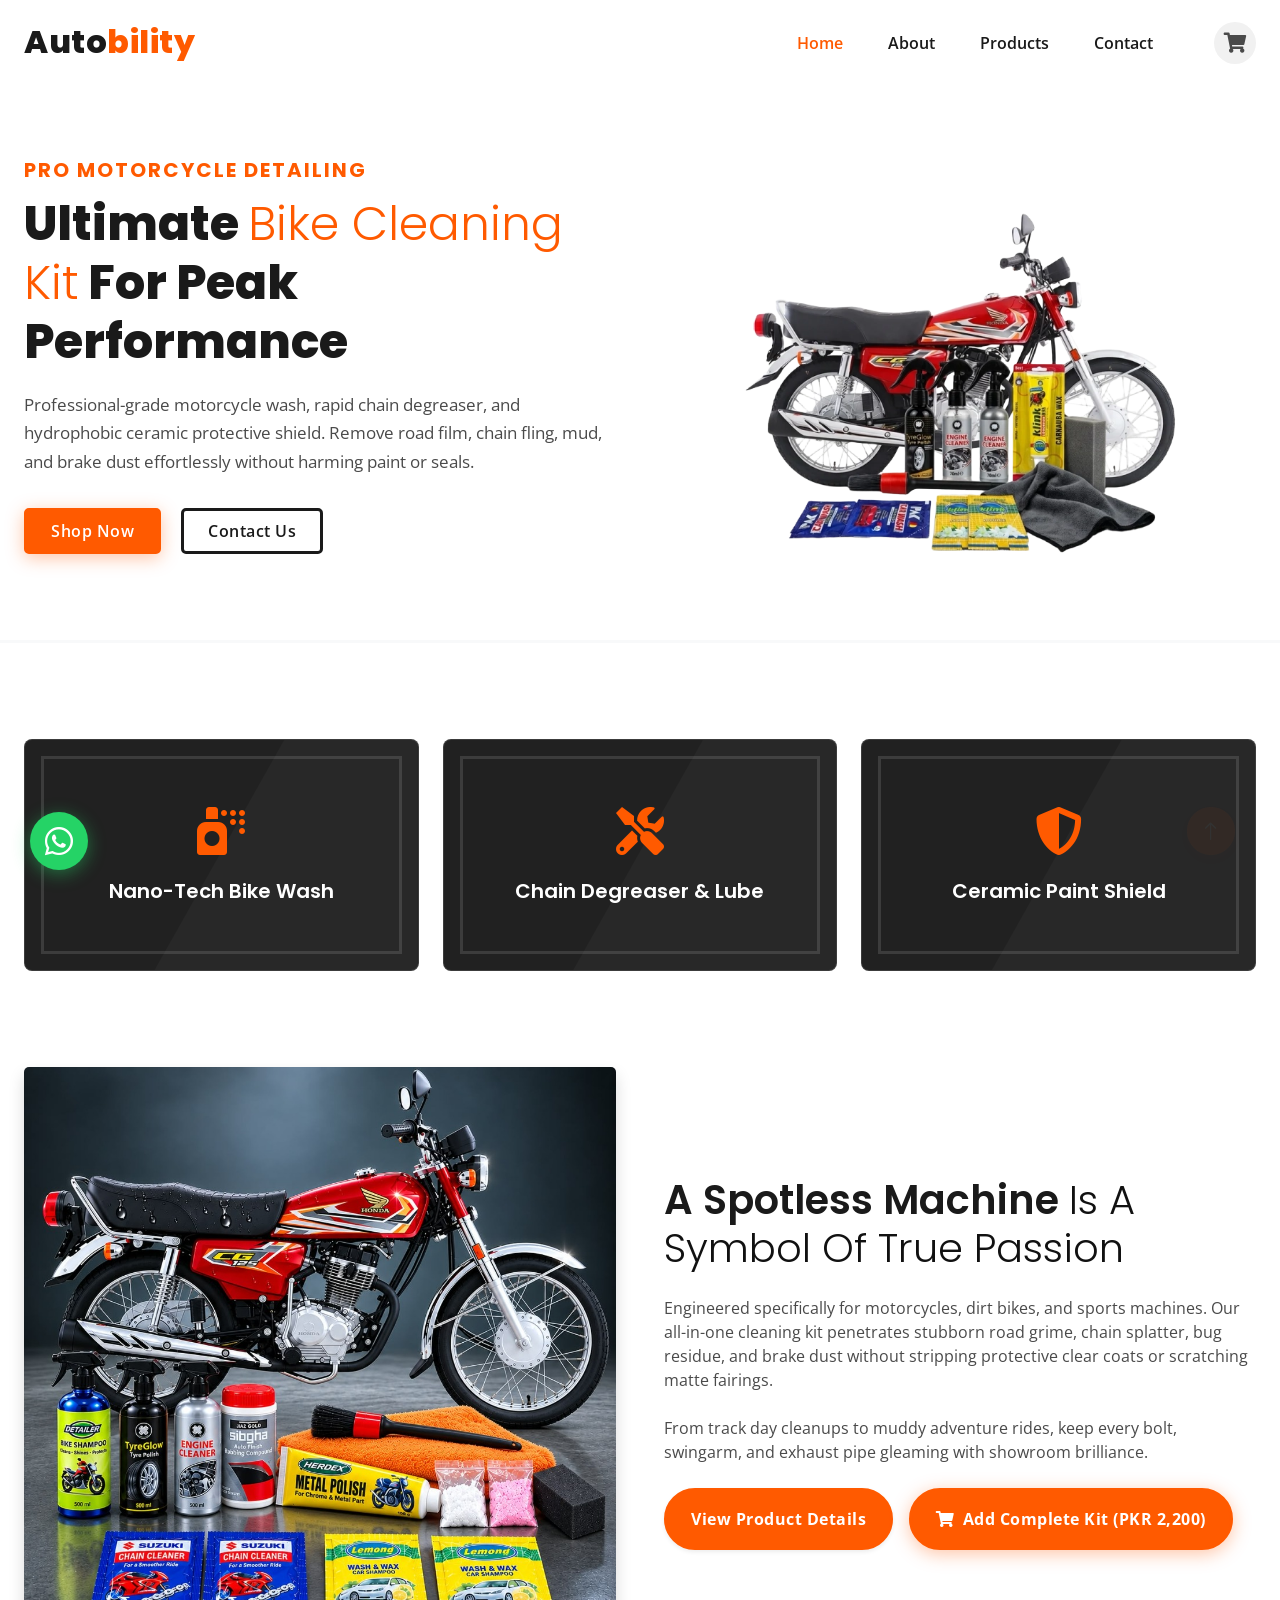
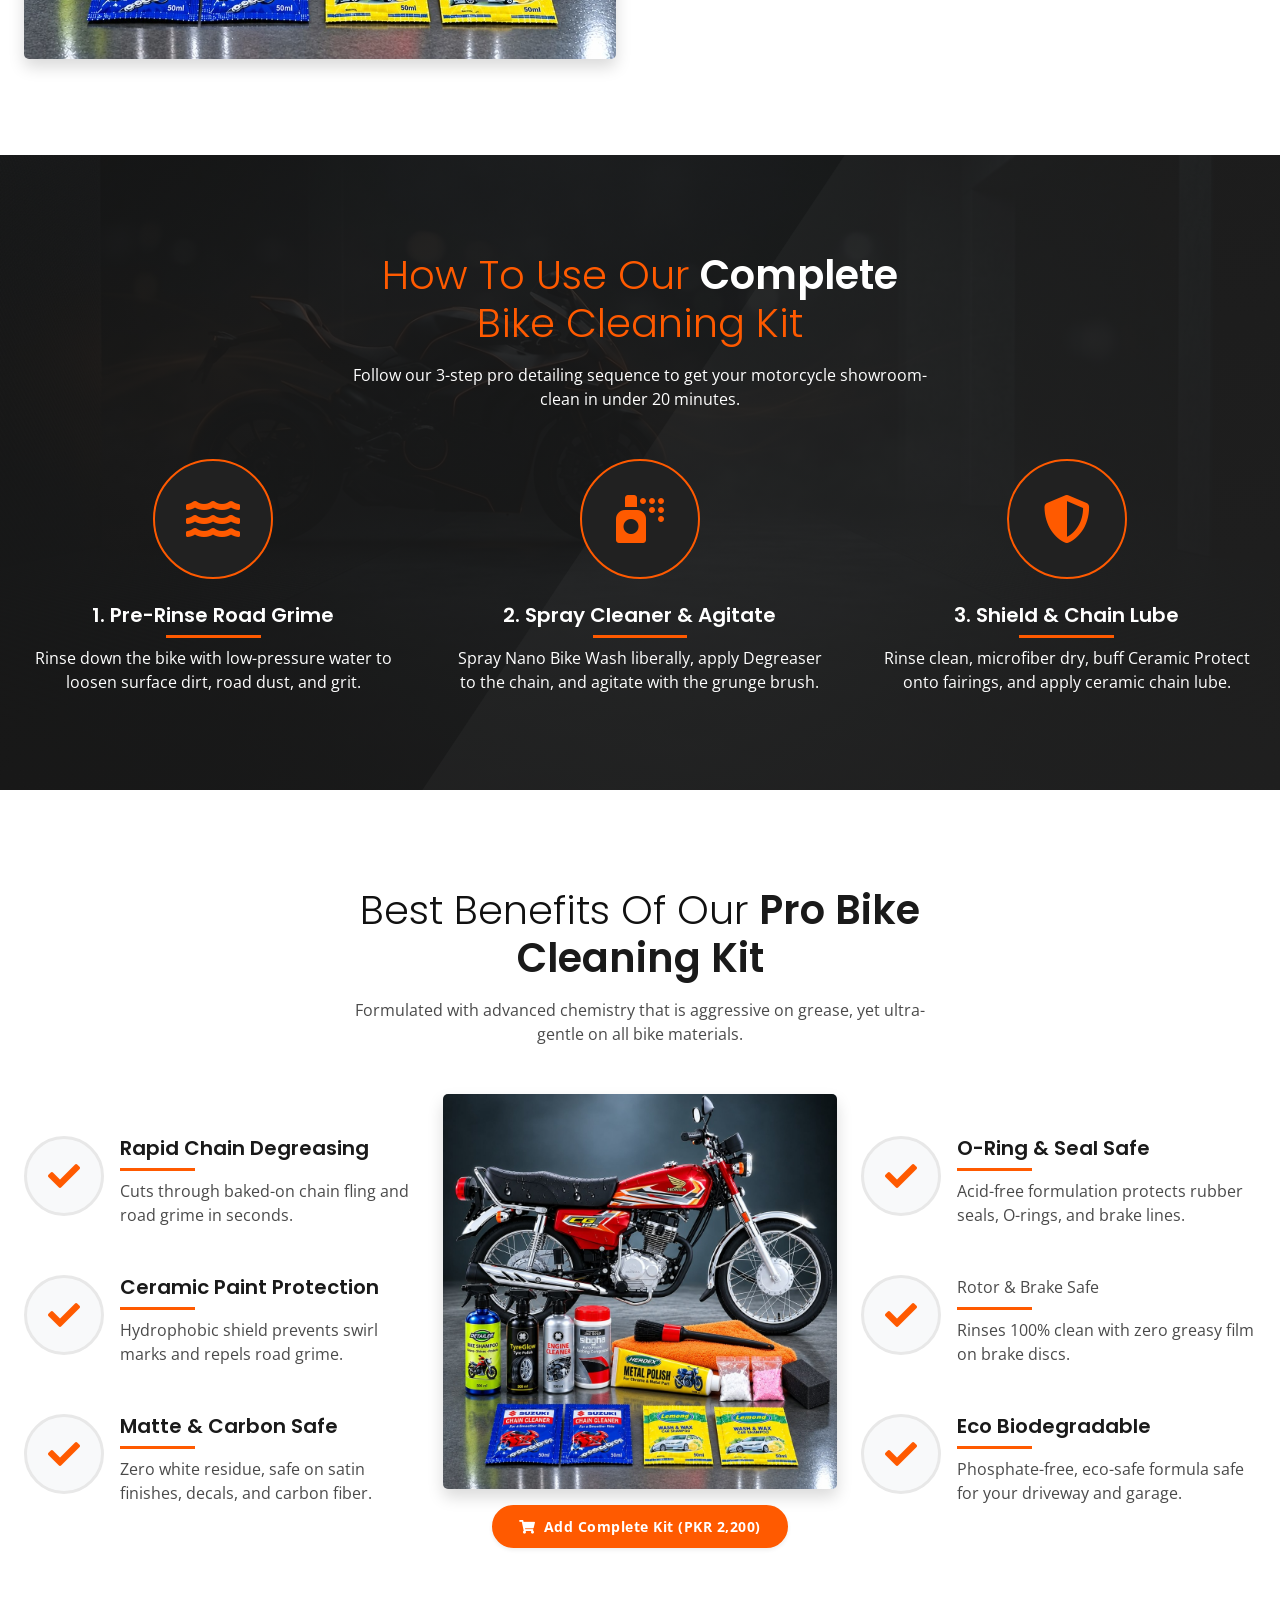
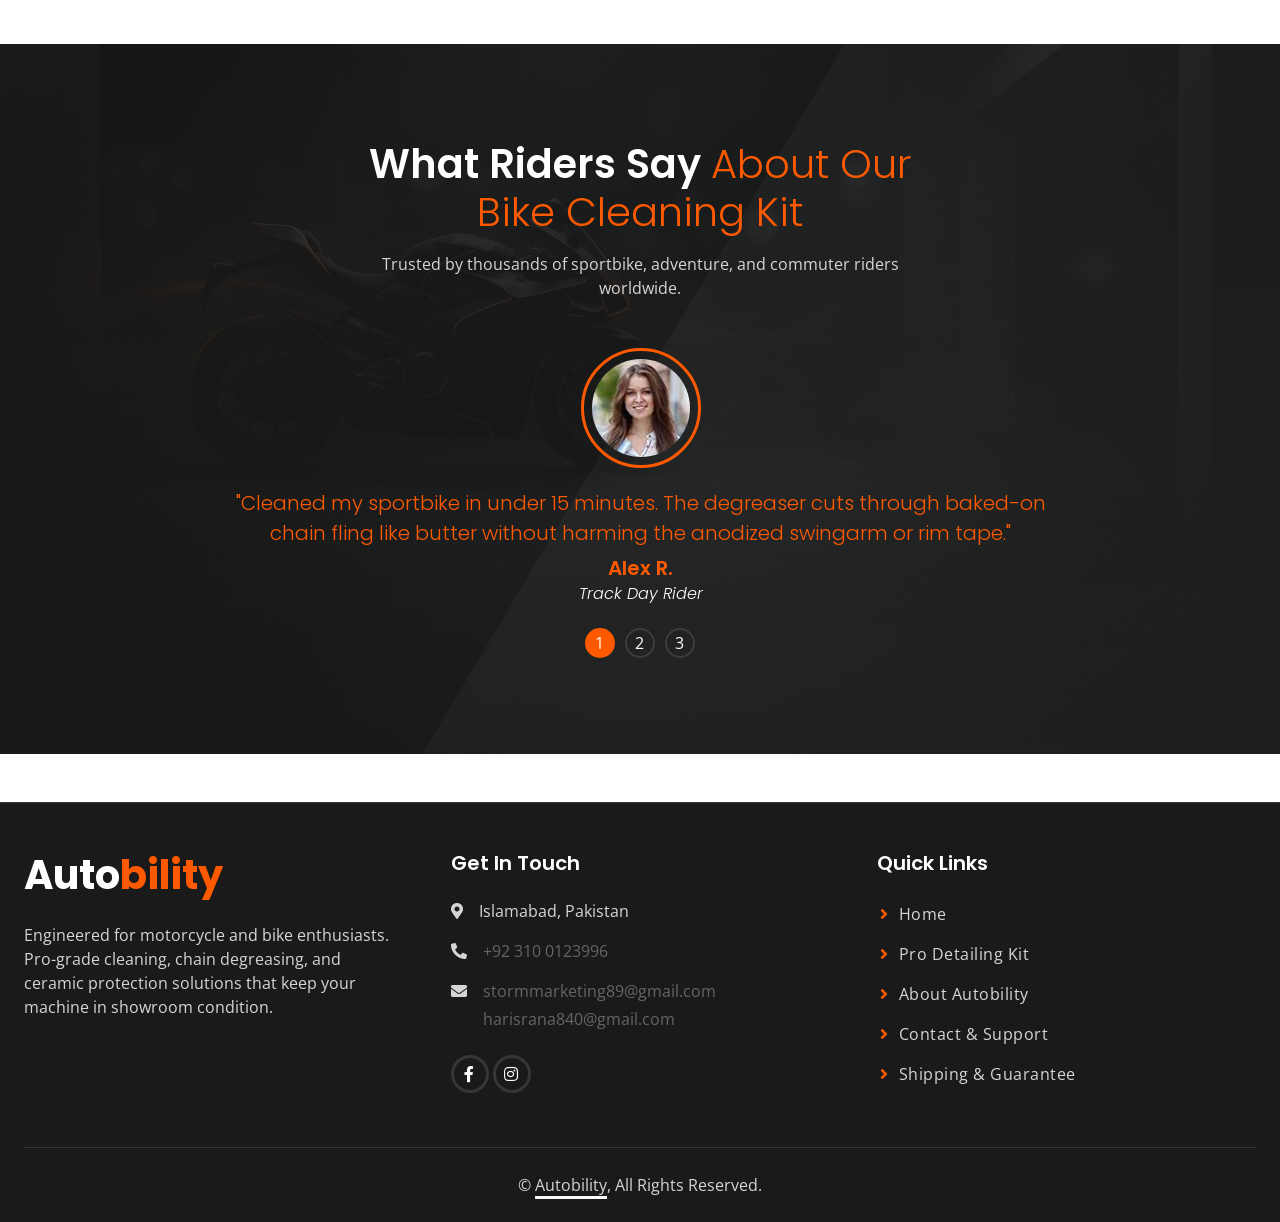
==== commit 55cd8f74: "rebrand application from MotoKleen to Autobility" ====
--- a/index.html
+++ b/index.html
@@ -3,10 +3,17 @@
 
 <head>
     <meta charset="utf-8">
-    <title>MotoKleen - Pro Bike Cleaning Kit</title>
+    <title>Autobility - Pro Bike Cleaning Kit</title>
     <meta content="width=device-width, initial-scale=1.0" name="viewport">
-    <meta content="" name="keywords">
-    <meta content="" name="description">
+    <meta content="bike cleaning kit, motorcycle detailing, chain degreaser, ceramic protection, Autobility Pakistan" name="keywords">
+    <meta content="Autobility Pakistan - Premium Complete Bike Cleaning & Care Kit for PKR 2,200. Cash on Delivery nationwide." name="description">
+
+    
+    <!-- Open Graph / WhatsApp / Facebook Meta Tags -->
+    <meta property="og:type" content="website">
+    <meta property="og:title" content="Autobility - Complete Bike Cleaning & Care Kit (PKR 2,200)">
+    <meta property="og:description" content="Pro-grade motorcycle cleaning, degreasing, and ceramic shine kit. Cash on Delivery available across Pakistan.">
+    <meta property="og:image" content="img/kit-showcase.png">
 
     <!-- Favicon -->
     <link href="img/favicon.ico" rel="icon">
@@ -31,6 +38,57 @@
 
     <!-- Template Stylesheet -->
     <link href="css/style.css" rel="stylesheet">
+    <!-- Meta Pixel & TikTok Pixel Base Tracking -->
+    <script>
+        window.META_PIXEL_ID = 'YOUR_META_PIXEL_ID';
+        window.TIKTOK_PIXEL_ID = 'YOUR_TIKTOK_PIXEL_ID';
+
+        // Meta Pixel Base
+        !function(f,b,e,v,n,t,s)
+        {if(f.fbq)return;n=f.fbq=function(){n.callMethod?
+        n.callMethod.apply(n,arguments):n.queue.push(arguments)};
+        if(!f._fbq)f._fbq=n;n.push=n;n.loaded=!0;n.version='2.0';
+        n.queue=[];t=b.createElement(e);t.async=!0;
+        t.src=v;s=b.getElementsByTagName(e)[0];
+        s.parentNode.insertBefore(t,s)}(window, document,'script',
+        'https://connect.facebook.net/en_US/fbevents.js');
+
+        if (window.META_PIXEL_ID && window.META_PIXEL_ID !== 'YOUR_META_PIXEL_ID') {
+            fbq('init', window.META_PIXEL_ID);
+        }
+        fbq('track', 'PageView');
+
+        // TikTok Pixel Base
+        !function (w, d, t) {
+            w.TiktokAnalyticsObject=t;var ttq=w[t]=w[t]||[];ttq.methods=["page","track","identify","instances","debug","on","off","once","ready","alias","group","enableCookie","disableCookie","holdConsent","revokeConsent","grantConsent"],ttq.setAndDefer=function(t,e){t[e]=function(){t.push([e].concat(Array.prototype.slice.call(arguments,0)))}};for(var i=0;i<ttq.methods.length;i++)ttq.setAndDefer(ttq,ttq.methods[i]);ttq.instance=function(t){for(var e=ttq._i[t]||[],n=0;n<ttq.methods.length;n++)ttq.setAndDefer(e,ttq.methods[n]);return e},ttq.load=function(e,n){var r="https://analytics.tiktok.com/i18n/pixel/events.js",o=n&&n.partner;ttq._i=ttq._i||{},ttq._i[e]=[],ttq._i[e]._u=r,ttq._t=ttq._t||{},ttq._t[e]=+new Date,ttq._o=ttq._o||{},ttq._o[e]=n||{};var a=document.createElement("script");a.type="text/javascript",a.async=!0,a.src=r+"?sdkid="+e+"&lib="+t;var c=document.getElementsByTagName("script")[0];c.parentNode.insertBefore(a,c)};
+            if (window.TIKTOK_PIXEL_ID && window.TIKTOK_PIXEL_ID !== 'YOUR_TIKTOK_PIXEL_ID') {
+                ttq.load(window.TIKTOK_PIXEL_ID);
+            }
+            ttq.page();
+        }(window, document, 'ttq');
+
+        // Universal Pixel Event Helper
+        window.trackPixelEvent = function(eventName, data) {
+            try {
+                if (typeof fbq === 'function') {
+                    fbq('track', eventName, data);
+                }
+                if (typeof ttq === 'object' && typeof ttq.track === 'function') {
+                    const ttMap = {
+                        'PageView': 'PageView',
+                        'ViewContent': 'ViewContent',
+                        'AddToCart': 'AddToCart',
+                        'InitiateCheckout': 'InitiateCheckout',
+                        'Purchase': 'CompletePayment'
+                    };
+                    ttq.track(ttMap[eventName] || eventName, data);
+                }
+            } catch (err) {
+                console.warn('[Pixel Tracker] Error firing event:', eventName, err);
+            }
+        };
+    </script>
+    <!-- End Meta Pixel & TikTok Pixel Base Tracking -->
 </head>
 
 <body>
@@ -49,7 +107,7 @@
         <div class="container">
             <nav class="navbar navbar-expand-lg navbar-light p-0">
                 <a href="index.html" class="navbar-brand">
-                    <h2 class="text-dark mb-0">Moto<span style="color: var(--accent);">Kleen</span></h2>
+                    <h2 class="text-dark mb-0">Auto<span style="color: var(--accent);">bility</span></h2>
                 </a>
                 <button type="button" class="navbar-toggler ms-auto me-0" data-bs-toggle="collapse"
                     data-bs-target="#navbarCollapse">
@@ -140,7 +198,7 @@
                     <p class="mb-4">From track day cleanups to muddy adventure rides, keep every bolt, swingarm, and exhaust pipe gleaming with showroom brilliance.</p>
                     <div class="d-flex flex-wrap gap-3">
                         <a class="btn btn-primary py-3 px-4 rounded-pill fw-bold text-white shadow-sm" href="product.html" style="background: var(--accent); border-color: var(--accent);">View Product Details</a>
-                        <button type="button" class="btn btn-dark py-3 px-4 rounded-pill fw-bold" data-motokleen-add data-variant="Complete Care Kit" data-price="2200" data-finish="Matte Safe">
+                        <button type="button" class="btn btn-dark py-3 px-4 rounded-pill fw-bold" data-autobility-add data-motokleen-add data-variant="Complete Care Kit" data-price="2200" data-finish="Matte Safe">
                             <i class="fa fa-shopping-cart me-2"></i>Add Complete Kit (PKR 2,200)
                         </button>
                     </div>
@@ -238,7 +296,7 @@
                 <div class="col-lg-4 text-center wow fadeIn" data-wow-delay="0.1s">
                     <img class="img-fluid rounded shadow mb-3" src="img/bike-cleaning-kit.jpg" alt="Bike Cleaning Kit">
                     <div>
-                        <button type="button" class="btn btn-primary btn-sm rounded-pill px-4 py-2 fw-bold text-white shadow-sm" data-motokleen-add data-variant="Complete Care Kit" data-price="2200" data-finish="Matte Safe" style="background: var(--accent); border-color: var(--accent);">
+                        <button type="button" class="btn btn-primary btn-sm rounded-pill px-4 py-2 fw-bold text-white shadow-sm" data-autobility-add data-motokleen-add data-variant="Complete Care Kit" data-price="2200" data-finish="Matte Safe" style="background: var(--accent); border-color: var(--accent);">
                             <i class="fa fa-shopping-cart me-1"></i> Add Complete Kit (PKR 2,200)
                         </button>
                     </div>
@@ -328,25 +386,26 @@
             <div class="row g-5">
                 <div class="col-md-6 col-lg-4 wow fadeIn" data-wow-delay="0.1s">
                     <a href="index.html" class="d-inline-block mb-3">
-                        <h1 class="text-primary">Moto<span style="color: var(--accent);">Kleen</span></h1>
+                        <h1 class="text-primary">Auto<span style="color: var(--accent);">bility</span></h1>
                     </a>
                     <p class="mb-0">Engineered for motorcycle and bike enthusiasts. Pro-grade cleaning, chain degreasing, and ceramic protection solutions that keep your machine in showroom condition.</p>
                 </div>
                 <div class="col-md-6 col-lg-4 wow fadeIn" data-wow-delay="0.3s">
                     <h5 class="mb-4">Get In Touch</h5>
                     <p><i class="fa fa-map-marker-alt me-3"></i>Islamabad, Pakistan</p>
-                    <p><i class="fa fa-phone-alt me-3"></i>+1 (800) 555-MOTO</p>
-                    <p><i class="fa fa-envelope me-3"></i>support@motokleen.com</p>
+                    <p><i class="fa fa-phone-alt me-3"></i><a href="tel:+923100123996" class="text-secondary text-decoration-none">+92 310 0123996</a></p>
+                    <p class="mb-1"><i class="fa fa-envelope me-3"></i><a href="mailto:stormmarketing89@gmail.com" class="text-secondary text-decoration-none">stormmarketing89@gmail.com</a></p>
+                    <p><i class="fa fa-envelope me-3" style="visibility: hidden;"></i><a href="mailto:harisrana840@gmail.com" class="text-secondary text-decoration-none">harisrana840@gmail.com</a></p>
                     <div class="d-flex pt-2">
-                        <a class="btn btn-square btn-outline-primary me-1" href="https://facebook.com" target="_blank" rel="noopener" aria-label="Facebook"><i class="fab fa-facebook-f"></i></a>
-                        <a class="btn btn-square btn-outline-primary me-1" href="https://instagram.com" target="_blank" rel="noopener" aria-label="Instagram"><i class="fab fa-instagram"></i></a>
+                        <a class="btn btn-square btn-outline-primary me-1" href="https://www.facebook.com/share/18ithorMBU/" target="_blank" rel="noopener" aria-label="Facebook"><i class="fab fa-facebook-f"></i></a>
+                        <a class="btn btn-square btn-outline-primary me-1" href="https://www.instagram.com/autobility.pk?dmpr=MWZka3JvM294anpjZQ==" target="_blank" rel="noopener" aria-label="Instagram"><i class="fab fa-instagram"></i></a>
                     </div>
                 </div>
                 <div class="col-md-6 col-lg-4 wow fadeIn" data-wow-delay="0.5s">
                     <h5 class="mb-4">Quick Links</h5>
                     <a class="btn btn-link" href="index.html">Home</a>
                     <a class="btn btn-link" href="product.html">Pro Detailing Kit</a>
-                    <a class="btn btn-link" href="about.html">About MotoKleen</a>
+                    <a class="btn btn-link" href="about.html">About Autobility</a>
                     <a class="btn btn-link" href="contact.html">Contact & Support</a>
                     <a class="btn btn-link" href="javascript:void(0)" data-bs-toggle="modal" data-bs-target="#policyModal">Shipping & Guarantee</a>
                 </div>
@@ -356,7 +415,7 @@
             <div class="copyright">
                 <div class="row">
                     <div class="col-12 text-center mb-3 mb-md-0">
-                        &copy; <a class="border-bottom" href="index.html">MotoKleen</a>, All Rights Reserved.
+                        &copy; <a class="border-bottom" href="index.html">Autobility</a>, All Rights Reserved.
                     </div>
                 </div>
             </div>
@@ -364,6 +423,13 @@
     </div>
     <!-- Footer End -->
 
+
+    
+    <!-- Floating WhatsApp Chat Widget -->
+    <a href="https://wa.me/923100123996?text=Hi%20Autobility,%20I%20have%20a%20question%20about%20your%20products" class="whatsapp-float" target="_blank" rel="noopener" aria-label="Chat with Autobility on WhatsApp" title="Chat on WhatsApp">
+        <i class="fab fa-whatsapp"></i>
+        <span class="whatsapp-tooltip">Chat with us on WhatsApp</span>
+    </a>
 
     <!-- Back to Top -->
     <a href="#" class="btn btn-lg btn-primary btn-lg-square back-to-top"><i class="bi bi-arrow-up"></i></a>
--- a/css/style.css
+++ b/css/style.css
@@ -1487,7 +1487,7 @@
     background: var(--base-light-surface);
 }
 
-/********** MotoKleen Checkout & Order Confirmation Styles **********/
+/********** Autobility Checkout & Order Confirmation Styles **********/
 .checkout-section {
     background: #FAFAFA;
     min-height: 80vh;
@@ -1656,3 +1656,65 @@
 
 
 
+
+
+/* Floating WhatsApp Button */
+.whatsapp-float {
+    position: fixed;
+    bottom: 30px;
+    left: 30px;
+    width: 58px;
+    height: 58px;
+    background-color: #25D366;
+    color: #FFFFFF !important;
+    border-radius: 50%;
+    text-align: center;
+    font-size: 32px;
+    box-shadow: 0 4px 18px rgba(37, 211, 102, 0.45);
+    z-index: 1050;
+    display: flex;
+    align-items: center;
+    justify-content: center;
+    text-decoration: none;
+    transition: all 0.3s cubic-bezier(0.175, 0.885, 0.32, 1.275);
+}
+
+.whatsapp-float:hover {
+    background-color: #1EBE5D;
+    color: #FFFFFF !important;
+    transform: scale(1.1);
+    box-shadow: 0 8px 24px rgba(37, 211, 102, 0.6);
+}
+
+.whatsapp-float .whatsapp-tooltip {
+    position: absolute;
+    left: 70px;
+    background: #1A1A1A;
+    color: #FFFFFF;
+    padding: 6px 14px;
+    border-radius: 20px;
+    font-size: 13px;
+    font-weight: 600;
+    white-space: nowrap;
+    opacity: 0;
+    pointer-events: none;
+    transition: opacity 0.3s ease;
+    box-shadow: 0 4px 12px rgba(0, 0, 0, 0.25);
+}
+
+.whatsapp-float:hover .whatsapp-tooltip {
+    opacity: 1;
+}
+
+@media (max-width: 576px) {
+    .whatsapp-float {
+        bottom: 22px;
+        left: 20px;
+        width: 52px;
+        height: 52px;
+        font-size: 28px;
+    }
+    .whatsapp-float .whatsapp-tooltip {
+        display: none;
+    }
+}
